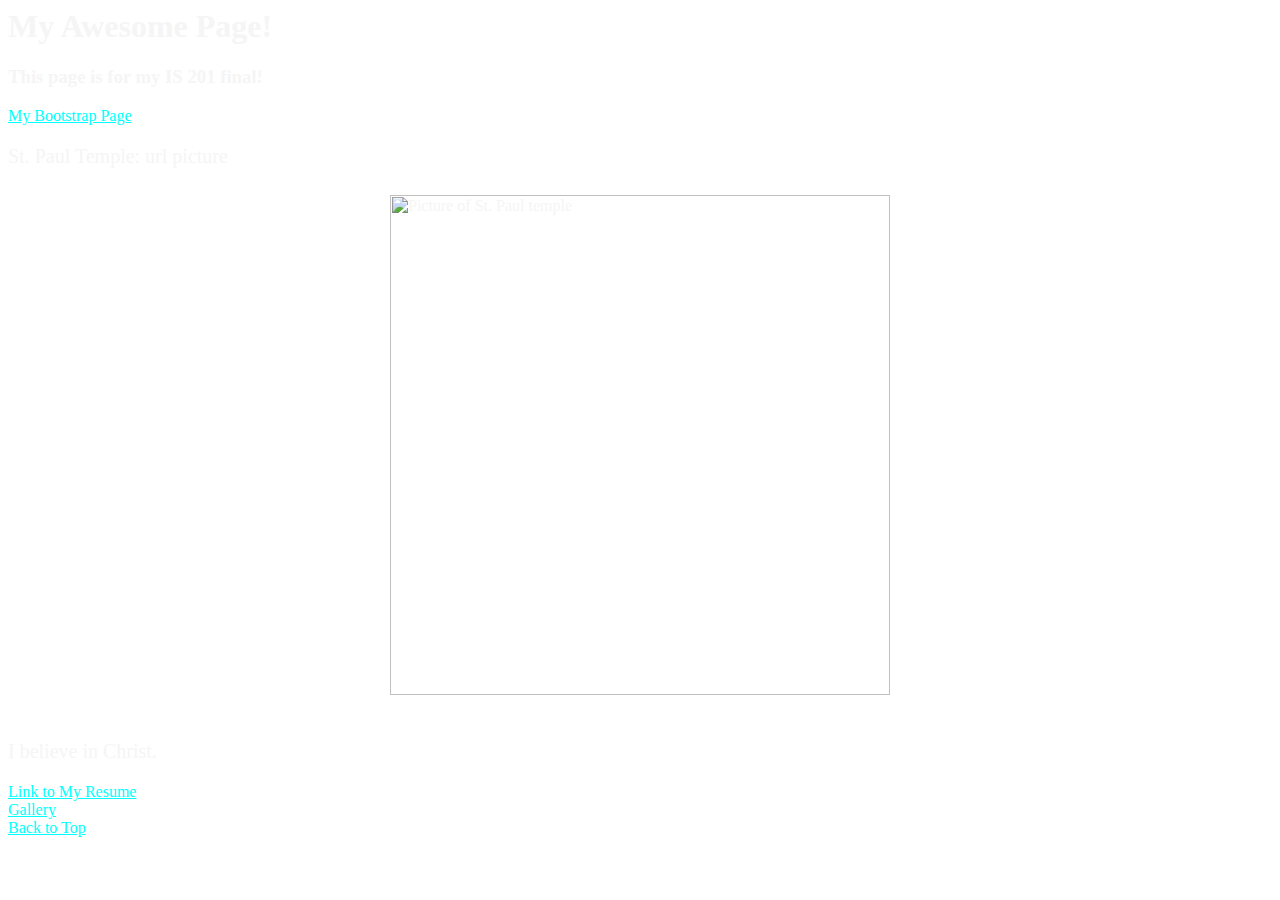
==== index.html @ 178433cd "Add files via upload" ====
<html>
    <head>
        <title>My Awesome Page!</title>
        <link rel="stylesheet" href="css/styles.css">
    </head>
    <body>
        <!--this is a comment-->
        <h1 id="top">My Awesome Page!</h1>
        <h3>This page is for my IS 201 final!</h3>
        <a href="https://anniejay19.github.io/is201/index.html" target="_blank">My Bootstrap Page</a>
        <p>St. Paul Temple: url picture</p>
        <img src="https://churchofjesuschristtemples.org/assets/img/temples/st.-paul-minnesota-temple/st.-paul-minnesota-temple-14544-main.jpg" width="500px" alt="Picture of St. Paul temple">
        <!--This is the way-->
        <br>
        <div class='tableauPlaceholder' id='viz1681324565724' style='position: relative'><noscript><a href='#'><img
            alt='Family Trees '
            src='https:&#47;&#47;public.tableau.com&#47;static&#47;images&#47;Fa&#47;FamilyTreesofAncientMythology&#47;FamilyTrees&#47;1_rss.png'
            style='border: none' /></a></noscript><object class='tableauViz' style='display:none;'>
    <param name='host_url' value='https%3A%2F%2Fpublic.tableau.com%2F' />
    <param name='embed_code_version' value='3' />
    <param name='site_root' value='' />
    <param name='name' value='FamilyTreesofAncientMythology&#47;FamilyTrees' />
    <param name='tabs' value='no' />
    <param name='toolbar' value='yes' />
    <param name='static_image'
        value='https:&#47;&#47;public.tableau.com&#47;static&#47;images&#47;Fa&#47;FamilyTreesofAncientMythology&#47;FamilyTrees&#47;1.png' />
    <param name='animate_transition' value='yes' />
    <param name='display_static_image' value='yes' />
    <param name='display_spinner' value='yes' />
    <param name='display_overlay' value='yes' />
    <param name='display_count' value='yes' />
    <param name='language' value='en-US' />
</object></div>
<script
type='text/javascript'>                    var divElement = document.getElementById('viz1681324565724'); var vizElement = divElement.getElementsByTagName('object')[0]; vizElement.style.width = '1200px'; vizElement.style.height = '3177px'; var scriptElement = document.createElement('script'); scriptElement.src = 'https://public.tableau.com/javascripts/api/viz_v1.js'; vizElement.parentNode.insertBefore(scriptElement, vizElement);                </script>
        <p>I believe in Christ.</p>
        <a href="html/resume.html">Link to My Resume</a>
        <br>
        <a href="html/gallery.html">Gallery</a>
        <br>
        <a href="#top">Back to Top</a>
    </body>
</html>
---- css/styles.css ----
body{
    font-family:'Open Sans', sans-serif
    background-color: black; /*page background color, is overridden by background image*/
    background-image:url("https://cdn.wallpapersafari.com/93/96/ECZPi8.jpg");
    background-repeat: no-repeat;
    background-size: cover;
    background-attachment: fixed;
    color:whitesmoke /*font color*/
}
p{
    font-size: 20px;
}
li{
    font-size:20px;
}
ul li{
    font-size:18px;
}
img{
    display: block; 
    /*content*/
    padding: 5px; /*immediately around the image*/
    border: 2px solid white;
    margin: auto; /*makes buffer on either side equivalent, works because the images are blocked*/
}
a{
    color:aqua; 
}
a:visited{
    color:aquamarine; /*color once you've clicked the link*/
}
.common{
    border: 2px solid white;
    position: absolute; /*only position exactly as specified; default position is top left*/
}
.nav{
    top: 0;
    right: 0;
    z-index: 1; /*brings it forward*/
    background-color: black;
}
.footer{
    position: fixed;
    background-color: black;
    bottom: 0;
    right: 0;
    left: 0;
    display: block; /*has div take up entire block*/
    text-align: center;
}
.content{
    left: 0;
    right: 0;
    top: 20;
    text-align: center;
}
.gallery img{
    display: inline;
    width: 250px;
    
}
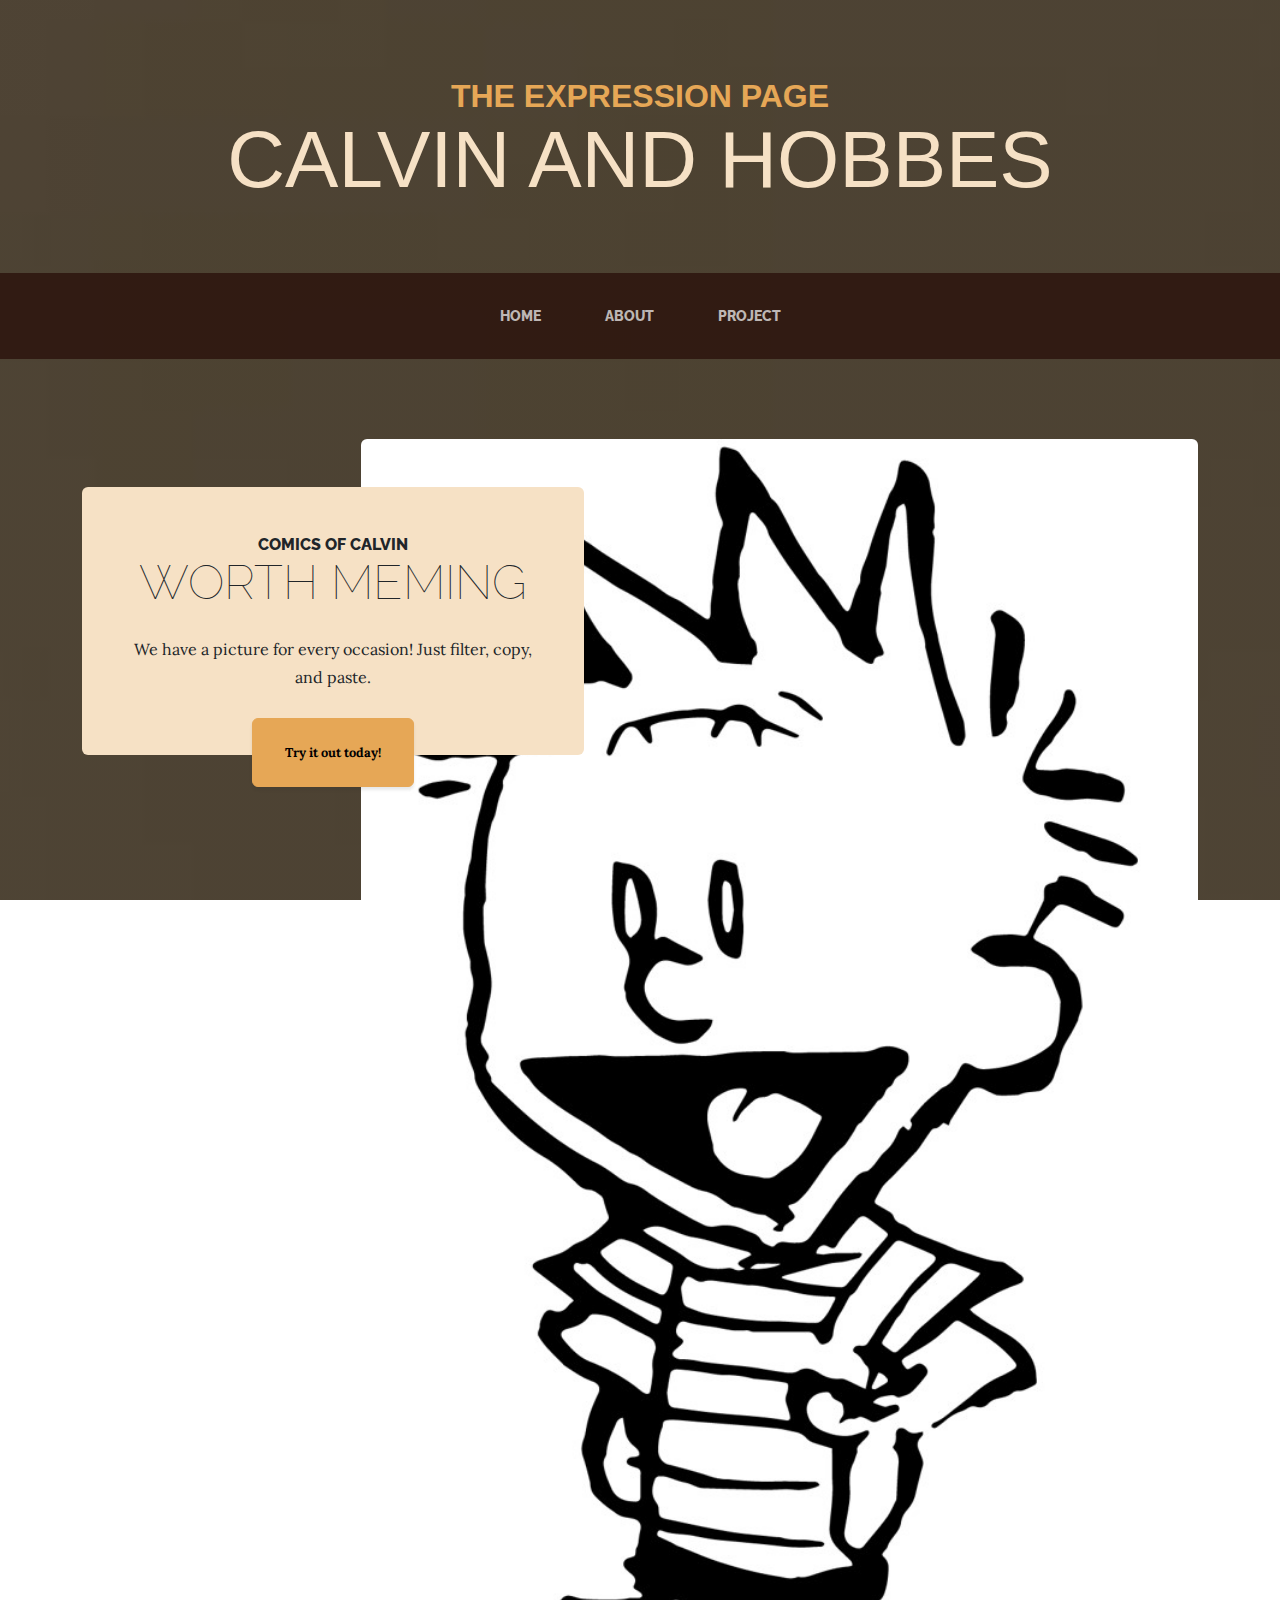
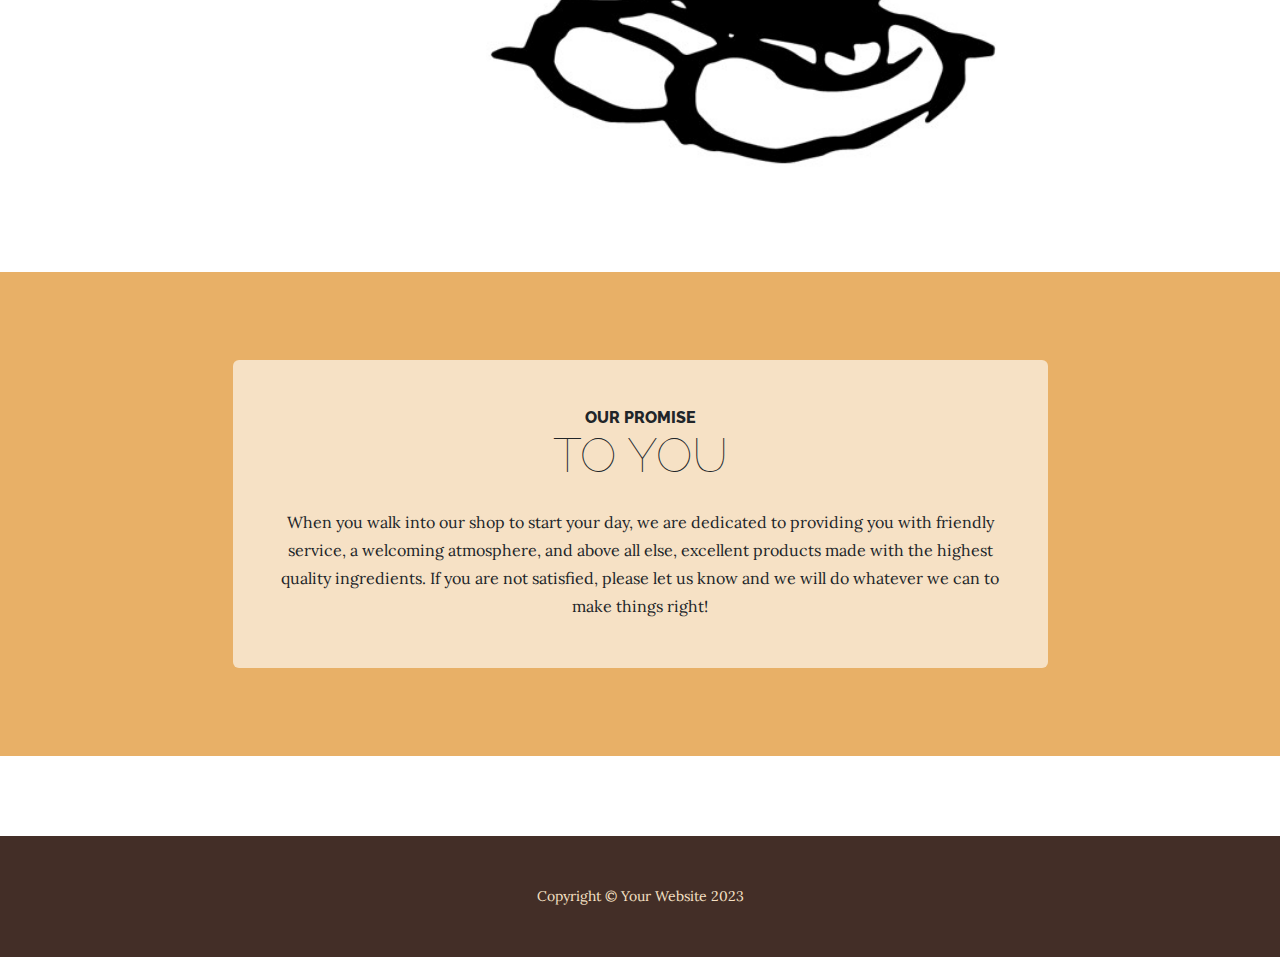
==== commit 1d9f3da7: "Add files via upload" ====
--- a/index.html
+++ b/index.html
@@ -1,43 +1,76 @@
-<html>
-    <head>
-        <title>My Awesome Page!</title>
-        <link rel="stylesheet" href="css/styles.css">
-    </head>
-    <body>
-        <!--this is a comment-->
-        <h1 id="top">My Awesome Page!</h1>
-        <h3>This page is for my IS 201 final!</h3>
-        <a href="https://anniejay19.github.io/is201/index.html" target="_blank">My Bootstrap Page</a>
-        <p>St. Paul Temple: url picture</p>
-        <img src="https://churchofjesuschristtemples.org/assets/img/temples/st.-paul-minnesota-temple/st.-paul-minnesota-temple-14544-main.jpg" width="500px" alt="Picture of St. Paul temple">
-        <!--This is the way-->
-        <br>
-        <div class='tableauPlaceholder' id='viz1681324565724' style='position: relative'><noscript><a href='#'><img
-            alt='Family Trees '
-            src='https:&#47;&#47;public.tableau.com&#47;static&#47;images&#47;Fa&#47;FamilyTreesofAncientMythology&#47;FamilyTrees&#47;1_rss.png'
-            style='border: none' /></a></noscript><object class='tableauViz' style='display:none;'>
-    <param name='host_url' value='https%3A%2F%2Fpublic.tableau.com%2F' />
-    <param name='embed_code_version' value='3' />
-    <param name='site_root' value='' />
-    <param name='name' value='FamilyTreesofAncientMythology&#47;FamilyTrees' />
-    <param name='tabs' value='no' />
-    <param name='toolbar' value='yes' />
-    <param name='static_image'
-        value='https:&#47;&#47;public.tableau.com&#47;static&#47;images&#47;Fa&#47;FamilyTreesofAncientMythology&#47;FamilyTrees&#47;1.png' />
-    <param name='animate_transition' value='yes' />
-    <param name='display_static_image' value='yes' />
-    <param name='display_spinner' value='yes' />
-    <param name='display_overlay' value='yes' />
-    <param name='display_count' value='yes' />
-    <param name='language' value='en-US' />
-</object></div>
-<script
-type='text/javascript'>                    var divElement = document.getElementById('viz1681324565724'); var vizElement = divElement.getElementsByTagName('object')[0]; vizElement.style.width = '1200px'; vizElement.style.height = '3177px'; var scriptElement = document.createElement('script'); scriptElement.src = 'https://public.tableau.com/javascripts/api/viz_v1.js'; vizElement.parentNode.insertBefore(scriptElement, vizElement);                </script>
-        <p>I believe in Christ.</p>
-        <a href="html/resume.html">Link to My Resume</a>
-        <br>
-        <a href="html/gallery.html">Gallery</a>
-        <br>
-        <a href="#top">Back to Top</a>
-    </body>
-</html>+<!DOCTYPE html>
+<html lang="en">
+    <head>
+        <meta charset="utf-8" />
+        <meta name="viewport" content="width=device-width, initial-scale=1, shrink-to-fit=no" />
+        <meta name="description" content="" />
+        <meta name="author" content="" />
+        <title>Business Casual - Start Bootstrap Theme</title>
+        <link rel="icon" type="image/x-icon" href="assets/favicon.ico" />
+        <!-- Google fonts-->
+        <link href="https://fonts.googleapis.com/css?family=Raleway:100,100i,200,200i,300,300i,400,400i,500,500i,600,600i,700,700i,800,800i,900,900i" rel="stylesheet" />
+        <link href="https://fonts.googleapis.com/css?family=Lora:400,400i,700,700i" rel="stylesheet" />
+        <!-- Core theme CSS (includes Bootstrap)-->
+        <link href="css/styles.css" rel="stylesheet" />
+        <link rel="stylesheet" href="css/mystyles.css">
+    </head>
+    <body>
+        <header>
+            <h1 class="site-heading text-center text-faded d-none d-lg-block">
+                <span class="site-heading-upper text-primary mb-3">The Expression Page</span>
+                <span class="site-heading-lower">Calvin and Hobbes</span>
+            </h1>
+        </header>
+        <!-- Navigation-->
+        <nav class="navbar navbar-expand-lg navbar-dark py-lg-4" id="mainNav">
+            <div class="container">
+                <a class="navbar-brand text-uppercase fw-bold d-lg-none" href="index.html">Start Bootstrap</a>
+                <button class="navbar-toggler" type="button" data-bs-toggle="collapse" data-bs-target="#navbarSupportedContent" aria-controls="navbarSupportedContent" aria-expanded="false" aria-label="Toggle navigation"><span class="navbar-toggler-icon"></span></button>
+                <div class="collapse navbar-collapse" id="navbarSupportedContent">
+                    <ul class="navbar-nav mx-auto">
+                        <li class="nav-item px-lg-4"><a class="nav-link text-uppercase" href="index.html">Home</a></li>
+                        <li class="nav-item px-lg-4"><a class="nav-link text-uppercase" href="about.html">About</a></li>
+                        <li class="nav-item px-lg-4"><a class="nav-link text-uppercase" href="project.html">Project</a></li>
+                    </ul>
+                </div>
+            </div>
+        </nav>
+        <section class="page-section clearfix">
+            <div class="container">
+                <div class="intro">
+                    <img class="intro-img img-fluid mb-3 mb-lg-0 rounded" src="assets/img/intro.jpg" alt="..." />
+                    <div class="intro-text left-0 text-center bg-faded p-5 rounded">
+                        <h2 class="section-heading mb-4">
+                            <span class="section-heading-upper">Comics of Calvin</span>
+                            <span class="section-heading-lower">Worth Meming</span>
+                        </h2>
+                        <p class="mb-3">We have a picture for every occasion! Just filter, copy, and paste. </p>
+                        <div class="intro-button mx-auto"><a class="btn btn-primary btn-xl" href="#!">Try it out today!</a></div>
+                    </div>
+                </div>
+            </div>
+        </section>
+        <section class="page-section cta">
+            <div class="container">
+                <div class="row">
+                    <div class="col-xl-9 mx-auto">
+                        <div class="cta-inner bg-faded text-center rounded">
+                            <h2 class="section-heading mb-4">
+                                <span class="section-heading-upper">Our Promise</span>
+                                <span class="section-heading-lower">To You</span>
+                            </h2>
+                            <p class="mb-0">When you walk into our shop to start your day, we are dedicated to providing you with friendly service, a welcoming atmosphere, and above all else, excellent products made with the highest quality ingredients. If you are not satisfied, please let us know and we will do whatever we can to make things right!</p>
+                        </div>
+                    </div>
+                </div>
+            </div>
+        </section>
+        <footer class="footer text-faded text-center py-5">
+            <div class="container"><p class="m-0 small">Copyright &copy; Your Website 2023</p></div>
+        </footer>
+        <!-- Bootstrap core JS-->
+        <script src="https://cdn.jsdelivr.net/npm/bootstrap@5.2.3/dist/js/bootstrap.bundle.min.js"></script>
+        <!-- Core theme JS-->
+        <script src="js/scripts.js"></script>
+    </body>
+</html>
--- a/css/styles.css
+++ b/css/styles.css
@@ -1,61 +1,11029 @@
-body{
-    font-family:'Open Sans', sans-serif
-    background-color: black; /*page background color, is overridden by background image*/
-    background-image:url("https://cdn.wallpapersafari.com/93/96/ECZPi8.jpg");
-    background-repeat: no-repeat;
-    background-size: cover;
-    background-attachment: fixed;
-    color:whitesmoke /*font color*/
-}
-p{
-    font-size: 20px;
-}
-li{
-    font-size:20px;
-}
-ul li{
-    font-size:18px;
-}
-img{
-    display: block; 
-    /*content*/
-    padding: 5px; /*immediately around the image*/
-    border: 2px solid white;
-    margin: auto; /*makes buffer on either side equivalent, works because the images are blocked*/
-}
-a{
-    color:aqua; 
-}
-a:visited{
-    color:aquamarine; /*color once you've clicked the link*/
-}
-.common{
-    border: 2px solid white;
-    position: absolute; /*only position exactly as specified; default position is top left*/
-}
-.nav{
-    top: 0;
-    right: 0;
-    z-index: 1; /*brings it forward*/
-    background-color: black;
-}
-.footer{
-    position: fixed;
-    background-color: black;
-    bottom: 0;
-    right: 0;
-    left: 0;
-    display: block; /*has div take up entire block*/
-    text-align: center;
-}
-.content{
-    left: 0;
-    right: 0;
-    top: 20;
-    text-align: center;
-}
-.gallery img{
-    display: inline;
-    width: 250px;
-    
+@charset "UTF-8";
+/*!
+* Start Bootstrap - Business Casual v7.0.9 (https://startbootstrap.com/theme/business-casual)
+* Copyright 2013-2023 Start Bootstrap
+* Licensed under MIT (https://github.com/StartBootstrap/startbootstrap-business-casual/blob/master/LICENSE)
+*/
+/*!
+ * Bootstrap  v5.2.3 (https://getbootstrap.com/)
+ * Copyright 2011-2022 The Bootstrap Authors
+ * Copyright 2011-2022 Twitter, Inc.
+ * Licensed under MIT (https://github.com/twbs/bootstrap/blob/main/LICENSE)
+ */
+:root {
+  --bs-blue: #0d6efd;
+  --bs-indigo: #6610f2;
+  --bs-purple: #6f42c1;
+  --bs-pink: #d63384;
+  --bs-red: #dc3545;
+  --bs-orange: #fd7e14;
+  --bs-yellow: #ffc107;
+  --bs-green: #198754;
+  --bs-teal: #20c997;
+  --bs-cyan: #0dcaf0;
+  --bs-black: #000;
+  --bs-white: #fff;
+  --bs-gray: #6c757d;
+  --bs-gray-dark: #343a40;
+  --bs-gray-100: #f8f9fa;
+  --bs-gray-200: #e9ecef;
+  --bs-gray-300: #dee2e6;
+  --bs-gray-400: #ced4da;
+  --bs-gray-500: #adb5bd;
+  --bs-gray-600: #6c757d;
+  --bs-gray-700: #495057;
+  --bs-gray-800: #343a40;
+  --bs-gray-900: #212529;
+  --bs-primary: #e6a756;
+  --bs-secondary: #2F170F;
+  --bs-success: #198754;
+  --bs-info: #0dcaf0;
+  --bs-warning: #ffc107;
+  --bs-danger: #dc3545;
+  --bs-light: #f8f9fa;
+  --bs-dark: #212529;
+  --bs-primary-rgb: 230, 167, 86;
+  --bs-secondary-rgb: 47, 23, 15;
+  --bs-success-rgb: 25, 135, 84;
+  --bs-info-rgb: 13, 202, 240;
+  --bs-warning-rgb: 255, 193, 7;
+  --bs-danger-rgb: 220, 53, 69;
+  --bs-light-rgb: 248, 249, 250;
+  --bs-dark-rgb: 33, 37, 41;
+  --bs-white-rgb: 255, 255, 255;
+  --bs-black-rgb: 0, 0, 0;
+  --bs-body-color-rgb: 33, 37, 41;
+  --bs-body-bg-rgb: 255, 255, 255;
+  --bs-font-sans-serif: system-ui, -apple-system, "Segoe UI", Roboto, "Helvetica Neue", "Noto Sans", "Liberation Sans", Arial, sans-serif, "Apple Color Emoji", "Segoe UI Emoji", "Segoe UI Symbol", "Noto Color Emoji";
+  --bs-font-monospace: SFMono-Regular, Menlo, Monaco, Consolas, "Liberation Mono", "Courier New", monospace;
+  --bs-gradient: linear-gradient(180deg, rgba(255, 255, 255, 0.15), rgba(255, 255, 255, 0));
+  --bs-body-font-family: Lora, -apple-system, BlinkMacSystemFont, Segoe UI, Roboto, Helvetica Neue, Arial, sans-serif, Apple Color Emoji, Segoe UI Emoji, Segoe UI Symbol, Noto Color Emoji;
+  --bs-body-font-size: 1rem;
+  --bs-body-font-weight: 400;
+  --bs-body-line-height: 1.5;
+  --bs-body-color: #212529;
+  --bs-body-bg: #fff;
+  --bs-border-width: 1px;
+  --bs-border-style: solid;
+  --bs-border-color: #dee2e6;
+  --bs-border-color-translucent: rgba(0, 0, 0, 0.175);
+  --bs-border-radius: 0.375rem;
+  --bs-border-radius-sm: 0.25rem;
+  --bs-border-radius-lg: 0.5rem;
+  --bs-border-radius-xl: 1rem;
+  --bs-border-radius-2xl: 2rem;
+  --bs-border-radius-pill: 50rem;
+  --bs-link-color: #e6a756;
+  --bs-link-hover-color: #b88645;
+  --bs-code-color: #d63384;
+  --bs-highlight-bg: #fff3cd;
+}
+
+*,
+*::before,
+*::after {
+  box-sizing: border-box;
+}
+
+@media (prefers-reduced-motion: no-preference) {
+  :root {
+    scroll-behavior: smooth;
+  }
+}
+
+body {
+  margin: 0;
+  font-family: var(--bs-body-font-family);
+  font-size: var(--bs-body-font-size);
+  font-weight: var(--bs-body-font-weight);
+  line-height: var(--bs-body-line-height);
+  color: var(--bs-body-color);
+  text-align: var(--bs-body-text-align);
+  background-color: var(--bs-body-bg);
+  -webkit-text-size-adjust: 100%;
+  -webkit-tap-highlight-color: rgba(0, 0, 0, 0);
+}
+
+hr {
+  margin: 1rem 0;
+  color: inherit;
+  border: 0;
+  border-top: 1px solid;
+  opacity: 0.25;
+}
+
+h6, .h6, h5, .h5, h4, .h4, h3, .h3, h2, .h2, h1, .h1 {
+  margin-top: 0;
+  margin-bottom: 0.5rem;
+  font-family: "Raleway", -apple-system, BlinkMacSystemFont, "Segoe UI", Roboto, "Helvetica Neue", Arial, sans-serif, "Apple Color Emoji", "Segoe UI Emoji", "Segoe UI Symbol", "Noto Color Emoji";
+  font-weight: 500;
+  line-height: 1.2;
+}
+
+h1, .h1 {
+  font-size: calc(1.375rem + 1.5vw);
+}
+@media (min-width: 1200px) {
+  h1, .h1 {
+    font-size: 2.5rem;
+  }
+}
+
+h2, .h2 {
+  font-size: calc(1.325rem + 0.9vw);
+}
+@media (min-width: 1200px) {
+  h2, .h2 {
+    font-size: 2rem;
+  }
+}
+
+h3, .h3 {
+  font-size: calc(1.3rem + 0.6vw);
+}
+@media (min-width: 1200px) {
+  h3, .h3 {
+    font-size: 1.75rem;
+  }
+}
+
+h4, .h4 {
+  font-size: calc(1.275rem + 0.3vw);
+}
+@media (min-width: 1200px) {
+  h4, .h4 {
+    font-size: 1.5rem;
+  }
+}
+
+h5, .h5 {
+  font-size: 1.25rem;
+}
+
+h6, .h6 {
+  font-size: 1rem;
+}
+
+p {
+  margin-top: 0;
+  margin-bottom: 1rem;
+}
+
+abbr[title] {
+  -webkit-text-decoration: underline dotted;
+          text-decoration: underline dotted;
+  cursor: help;
+  -webkit-text-decoration-skip-ink: none;
+          text-decoration-skip-ink: none;
+}
+
+address {
+  margin-bottom: 1rem;
+  font-style: normal;
+  line-height: inherit;
+}
+
+ol,
+ul {
+  padding-left: 2rem;
+}
+
+ol,
+ul,
+dl {
+  margin-top: 0;
+  margin-bottom: 1rem;
+}
+
+ol ol,
+ul ul,
+ol ul,
+ul ol {
+  margin-bottom: 0;
+}
+
+dt {
+  font-weight: 700;
+}
+
+dd {
+  margin-bottom: 0.5rem;
+  margin-left: 0;
+}
+
+blockquote {
+  margin: 0 0 1rem;
+}
+
+b,
+strong {
+  font-weight: bolder;
+}
+
+small, .small {
+  font-size: 0.875em;
+}
+
+mark, .mark {
+  padding: 0.1875em;
+  background-color: var(--bs-highlight-bg);
+}
+
+sub,
+sup {
+  position: relative;
+  font-size: 0.75em;
+  line-height: 0;
+  vertical-align: baseline;
+}
+
+sub {
+  bottom: -0.25em;
+}
+
+sup {
+  top: -0.5em;
+}
+
+a {
+  color: var(--bs-link-color);
+  text-decoration: underline;
+}
+a:hover {
+  color: var(--bs-link-hover-color);
+}
+
+a:not([href]):not([class]), a:not([href]):not([class]):hover {
+  color: inherit;
+  text-decoration: none;
+}
+
+pre,
+code,
+kbd,
+samp {
+  font-family: var(--bs-font-monospace);
+  font-size: 1em;
+}
+
+pre {
+  display: block;
+  margin-top: 0;
+  margin-bottom: 1rem;
+  overflow: auto;
+  font-size: 0.875em;
+}
+pre code {
+  font-size: inherit;
+  color: inherit;
+  word-break: normal;
+}
+
+code {
+  font-size: 0.875em;
+  color: var(--bs-code-color);
+  word-wrap: break-word;
+}
+a > code {
+  color: inherit;
+}
+
+kbd {
+  padding: 0.1875rem 0.375rem;
+  font-size: 0.875em;
+  color: var(--bs-body-bg);
+  background-color: var(--bs-body-color);
+  border-radius: 0.25rem;
+}
+kbd kbd {
+  padding: 0;
+  font-size: 1em;
+}
+
+figure {
+  margin: 0 0 1rem;
+}
+
+img,
+svg {
+  vertical-align: middle;
+}
+
+table {
+  caption-side: bottom;
+  border-collapse: collapse;
+}
+
+caption {
+  padding-top: 0.5rem;
+  padding-bottom: 0.5rem;
+  color: #6c757d;
+  text-align: left;
+}
+
+th {
+  text-align: inherit;
+  text-align: -webkit-match-parent;
+}
+
+thead,
+tbody,
+tfoot,
+tr,
+td,
+th {
+  border-color: inherit;
+  border-style: solid;
+  border-width: 0;
+}
+
+label {
+  display: inline-block;
+}
+
+button {
+  border-radius: 0;
+}
+
+button:focus:not(:focus-visible) {
+  outline: 0;
+}
+
+input,
+button,
+select,
+optgroup,
+textarea {
+  margin: 0;
+  font-family: inherit;
+  font-size: inherit;
+  line-height: inherit;
+}
+
+button,
+select {
+  text-transform: none;
+}
+
+[role=button] {
+  cursor: pointer;
+}
+
+select {
+  word-wrap: normal;
+}
+select:disabled {
+  opacity: 1;
+}
+
+[list]:not([type=date]):not([type=datetime-local]):not([type=month]):not([type=week]):not([type=time])::-webkit-calendar-picker-indicator {
+  display: none !important;
+}
+
+button,
+[type=button],
+[type=reset],
+[type=submit] {
+  -webkit-appearance: button;
+}
+button:not(:disabled),
+[type=button]:not(:disabled),
+[type=reset]:not(:disabled),
+[type=submit]:not(:disabled) {
+  cursor: pointer;
+}
+
+::-moz-focus-inner {
+  padding: 0;
+  border-style: none;
+}
+
+textarea {
+  resize: vertical;
+}
+
+fieldset {
+  min-width: 0;
+  padding: 0;
+  margin: 0;
+  border: 0;
+}
+
+legend {
+  float: left;
+  width: 100%;
+  padding: 0;
+  margin-bottom: 0.5rem;
+  font-size: calc(1.275rem + 0.3vw);
+  line-height: inherit;
+}
+@media (min-width: 1200px) {
+  legend {
+    font-size: 1.5rem;
+  }
+}
+legend + * {
+  clear: left;
+}
+
+::-webkit-datetime-edit-fields-wrapper,
+::-webkit-datetime-edit-text,
+::-webkit-datetime-edit-minute,
+::-webkit-datetime-edit-hour-field,
+::-webkit-datetime-edit-day-field,
+::-webkit-datetime-edit-month-field,
+::-webkit-datetime-edit-year-field {
+  padding: 0;
+}
+
+::-webkit-inner-spin-button {
+  height: auto;
+}
+
+[type=search] {
+  outline-offset: -2px;
+  -webkit-appearance: textfield;
+}
+
+/* rtl:raw:
+[type="tel"],
+[type="url"],
+[type="email"],
+[type="number"] {
+  direction: ltr;
+}
+*/
+::-webkit-search-decoration {
+  -webkit-appearance: none;
+}
+
+::-webkit-color-swatch-wrapper {
+  padding: 0;
+}
+
+::file-selector-button {
+  font: inherit;
+  -webkit-appearance: button;
+}
+
+output {
+  display: inline-block;
+}
+
+iframe {
+  border: 0;
+}
+
+summary {
+  display: list-item;
+  cursor: pointer;
+}
+
+progress {
+  vertical-align: baseline;
+}
+
+[hidden] {
+  display: none !important;
+}
+
+.lead {
+  font-size: 1.25rem;
+  font-weight: 300;
+}
+
+.display-1 {
+  font-size: calc(1.625rem + 4.5vw);
+  font-weight: 300;
+  line-height: 1.2;
+}
+@media (min-width: 1200px) {
+  .display-1 {
+    font-size: 5rem;
+  }
+}
+
+.display-2 {
+  font-size: calc(1.575rem + 3.9vw);
+  font-weight: 300;
+  line-height: 1.2;
+}
+@media (min-width: 1200px) {
+  .display-2 {
+    font-size: 4.5rem;
+  }
+}
+
+.display-3 {
+  font-size: calc(1.525rem + 3.3vw);
+  font-weight: 300;
+  line-height: 1.2;
+}
+@media (min-width: 1200px) {
+  .display-3 {
+    font-size: 4rem;
+  }
+}
+
+.display-4 {
+  font-size: calc(1.475rem + 2.7vw);
+  font-weight: 300;
+  line-height: 1.2;
+}
+@media (min-width: 1200px) {
+  .display-4 {
+    font-size: 3.5rem;
+  }
+}
+
+.display-5 {
+  font-size: calc(1.425rem + 2.1vw);
+  font-weight: 300;
+  line-height: 1.2;
+}
+@media (min-width: 1200px) {
+  .display-5 {
+    font-size: 3rem;
+  }
+}
+
+.display-6 {
+  font-size: calc(1.375rem + 1.5vw);
+  font-weight: 300;
+  line-height: 1.2;
+}
+@media (min-width: 1200px) {
+  .display-6 {
+    font-size: 2.5rem;
+  }
+}
+
+.list-unstyled {
+  padding-left: 0;
+  list-style: none;
+}
+
+.list-inline {
+  padding-left: 0;
+  list-style: none;
+}
+
+.list-inline-item {
+  display: inline-block;
+}
+.list-inline-item:not(:last-child) {
+  margin-right: 0.5rem;
+}
+
+.initialism {
+  font-size: 0.875em;
+  text-transform: uppercase;
+}
+
+.blockquote {
+  margin-bottom: 1rem;
+  font-size: 1.25rem;
+}
+.blockquote > :last-child {
+  margin-bottom: 0;
+}
+
+.blockquote-footer {
+  margin-top: -1rem;
+  margin-bottom: 1rem;
+  font-size: 0.875em;
+  color: #6c757d;
+}
+.blockquote-footer::before {
+  content: "— ";
+}
+
+.img-fluid {
+  max-width: 100%;
+  height: auto;
+}
+
+.img-thumbnail {
+  padding: 0.25rem;
+  background-color: #fff;
+  border: 1px solid var(--bs-border-color);
+  border-radius: 0.375rem;
+  max-width: 100%;
+  height: auto;
+}
+
+.figure {
+  display: inline-block;
+}
+
+.figure-img {
+  margin-bottom: 0.5rem;
+  line-height: 1;
+}
+
+.figure-caption {
+  font-size: 0.875em;
+  color: #6c757d;
+}
+
+.container,
+.container-fluid,
+.container-xxl,
+.container-xl,
+.container-lg,
+.container-md,
+.container-sm {
+  --bs-gutter-x: 1.5rem;
+  --bs-gutter-y: 0;
+  width: 100%;
+  padding-right: calc(var(--bs-gutter-x) * 0.5);
+  padding-left: calc(var(--bs-gutter-x) * 0.5);
+  margin-right: auto;
+  margin-left: auto;
+}
+
+@media (min-width: 576px) {
+  .container-sm, .container {
+    max-width: 540px;
+  }
+}
+@media (min-width: 768px) {
+  .container-md, .container-sm, .container {
+    max-width: 720px;
+  }
+}
+@media (min-width: 992px) {
+  .container-lg, .container-md, .container-sm, .container {
+    max-width: 960px;
+  }
+}
+@media (min-width: 1200px) {
+  .container-xl, .container-lg, .container-md, .container-sm, .container {
+    max-width: 1140px;
+  }
+}
+@media (min-width: 1400px) {
+  .container-xxl, .container-xl, .container-lg, .container-md, .container-sm, .container {
+    max-width: 1320px;
+  }
+}
+.row {
+  --bs-gutter-x: 1.5rem;
+  --bs-gutter-y: 0;
+  display: flex;
+  flex-wrap: wrap;
+  margin-top: calc(-1 * var(--bs-gutter-y));
+  margin-right: calc(-0.5 * var(--bs-gutter-x));
+  margin-left: calc(-0.5 * var(--bs-gutter-x));
+}
+.row > * {
+  flex-shrink: 0;
+  width: 100%;
+  max-width: 100%;
+  padding-right: calc(var(--bs-gutter-x) * 0.5);
+  padding-left: calc(var(--bs-gutter-x) * 0.5);
+  margin-top: var(--bs-gutter-y);
+}
+
+.col {
+  flex: 1 0 0%;
+}
+
+.row-cols-auto > * {
+  flex: 0 0 auto;
+  width: auto;
+}
+
+.row-cols-1 > * {
+  flex: 0 0 auto;
+  width: 100%;
+}
+
+.row-cols-2 > * {
+  flex: 0 0 auto;
+  width: 50%;
+}
+
+.row-cols-3 > * {
+  flex: 0 0 auto;
+  width: 33.3333333333%;
+}
+
+.row-cols-4 > * {
+  flex: 0 0 auto;
+  width: 25%;
+}
+
+.row-cols-5 > * {
+  flex: 0 0 auto;
+  width: 20%;
+}
+
+.row-cols-6 > * {
+  flex: 0 0 auto;
+  width: 16.6666666667%;
+}
+
+.col-auto {
+  flex: 0 0 auto;
+  width: auto;
+}
+
+.col-1 {
+  flex: 0 0 auto;
+  width: 8.33333333%;
+}
+
+.col-2 {
+  flex: 0 0 auto;
+  width: 16.66666667%;
+}
+
+.col-3 {
+  flex: 0 0 auto;
+  width: 25%;
+}
+
+.col-4 {
+  flex: 0 0 auto;
+  width: 33.33333333%;
+}
+
+.col-5 {
+  flex: 0 0 auto;
+  width: 41.66666667%;
+}
+
+.col-6 {
+  flex: 0 0 auto;
+  width: 50%;
+}
+
+.col-7 {
+  flex: 0 0 auto;
+  width: 58.33333333%;
+}
+
+.col-8 {
+  flex: 0 0 auto;
+  width: 66.66666667%;
+}
+
+.col-9 {
+  flex: 0 0 auto;
+  width: 75%;
+}
+
+.col-10 {
+  flex: 0 0 auto;
+  width: 83.33333333%;
+}
+
+.col-11 {
+  flex: 0 0 auto;
+  width: 91.66666667%;
+}
+
+.col-12 {
+  flex: 0 0 auto;
+  width: 100%;
+}
+
+.offset-1 {
+  margin-left: 8.33333333%;
+}
+
+.offset-2 {
+  margin-left: 16.66666667%;
+}
+
+.offset-3 {
+  margin-left: 25%;
+}
+
+.offset-4 {
+  margin-left: 33.33333333%;
+}
+
+.offset-5 {
+  margin-left: 41.66666667%;
+}
+
+.offset-6 {
+  margin-left: 50%;
+}
+
+.offset-7 {
+  margin-left: 58.33333333%;
+}
+
+.offset-8 {
+  margin-left: 66.66666667%;
+}
+
+.offset-9 {
+  margin-left: 75%;
+}
+
+.offset-10 {
+  margin-left: 83.33333333%;
+}
+
+.offset-11 {
+  margin-left: 91.66666667%;
+}
+
+.g-0,
+.gx-0 {
+  --bs-gutter-x: 0;
+}
+
+.g-0,
+.gy-0 {
+  --bs-gutter-y: 0;
+}
+
+.g-1,
+.gx-1 {
+  --bs-gutter-x: 0.25rem;
+}
+
+.g-1,
+.gy-1 {
+  --bs-gutter-y: 0.25rem;
+}
+
+.g-2,
+.gx-2 {
+  --bs-gutter-x: 0.5rem;
+}
+
+.g-2,
+.gy-2 {
+  --bs-gutter-y: 0.5rem;
+}
+
+.g-3,
+.gx-3 {
+  --bs-gutter-x: 1rem;
+}
+
+.g-3,
+.gy-3 {
+  --bs-gutter-y: 1rem;
+}
+
+.g-4,
+.gx-4 {
+  --bs-gutter-x: 1.5rem;
+}
+
+.g-4,
+.gy-4 {
+  --bs-gutter-y: 1.5rem;
+}
+
+.g-5,
+.gx-5 {
+  --bs-gutter-x: 3rem;
+}
+
+.g-5,
+.gy-5 {
+  --bs-gutter-y: 3rem;
+}
+
+@media (min-width: 576px) {
+  .col-sm {
+    flex: 1 0 0%;
+  }
+  .row-cols-sm-auto > * {
+    flex: 0 0 auto;
+    width: auto;
+  }
+  .row-cols-sm-1 > * {
+    flex: 0 0 auto;
+    width: 100%;
+  }
+  .row-cols-sm-2 > * {
+    flex: 0 0 auto;
+    width: 50%;
+  }
+  .row-cols-sm-3 > * {
+    flex: 0 0 auto;
+    width: 33.3333333333%;
+  }
+  .row-cols-sm-4 > * {
+    flex: 0 0 auto;
+    width: 25%;
+  }
+  .row-cols-sm-5 > * {
+    flex: 0 0 auto;
+    width: 20%;
+  }
+  .row-cols-sm-6 > * {
+    flex: 0 0 auto;
+    width: 16.6666666667%;
+  }
+  .col-sm-auto {
+    flex: 0 0 auto;
+    width: auto;
+  }
+  .col-sm-1 {
+    flex: 0 0 auto;
+    width: 8.33333333%;
+  }
+  .col-sm-2 {
+    flex: 0 0 auto;
+    width: 16.66666667%;
+  }
+  .col-sm-3 {
+    flex: 0 0 auto;
+    width: 25%;
+  }
+  .col-sm-4 {
+    flex: 0 0 auto;
+    width: 33.33333333%;
+  }
+  .col-sm-5 {
+    flex: 0 0 auto;
+    width: 41.66666667%;
+  }
+  .col-sm-6 {
+    flex: 0 0 auto;
+    width: 50%;
+  }
+  .col-sm-7 {
+    flex: 0 0 auto;
+    width: 58.33333333%;
+  }
+  .col-sm-8 {
+    flex: 0 0 auto;
+    width: 66.66666667%;
+  }
+  .col-sm-9 {
+    flex: 0 0 auto;
+    width: 75%;
+  }
+  .col-sm-10 {
+    flex: 0 0 auto;
+    width: 83.33333333%;
+  }
+  .col-sm-11 {
+    flex: 0 0 auto;
+    width: 91.66666667%;
+  }
+  .col-sm-12 {
+    flex: 0 0 auto;
+    width: 100%;
+  }
+  .offset-sm-0 {
+    margin-left: 0;
+  }
+  .offset-sm-1 {
+    margin-left: 8.33333333%;
+  }
+  .offset-sm-2 {
+    margin-left: 16.66666667%;
+  }
+  .offset-sm-3 {
+    margin-left: 25%;
+  }
+  .offset-sm-4 {
+    margin-left: 33.33333333%;
+  }
+  .offset-sm-5 {
+    margin-left: 41.66666667%;
+  }
+  .offset-sm-6 {
+    margin-left: 50%;
+  }
+  .offset-sm-7 {
+    margin-left: 58.33333333%;
+  }
+  .offset-sm-8 {
+    margin-left: 66.66666667%;
+  }
+  .offset-sm-9 {
+    margin-left: 75%;
+  }
+  .offset-sm-10 {
+    margin-left: 83.33333333%;
+  }
+  .offset-sm-11 {
+    margin-left: 91.66666667%;
+  }
+  .g-sm-0,
+  .gx-sm-0 {
+    --bs-gutter-x: 0;
+  }
+  .g-sm-0,
+  .gy-sm-0 {
+    --bs-gutter-y: 0;
+  }
+  .g-sm-1,
+  .gx-sm-1 {
+    --bs-gutter-x: 0.25rem;
+  }
+  .g-sm-1,
+  .gy-sm-1 {
+    --bs-gutter-y: 0.25rem;
+  }
+  .g-sm-2,
+  .gx-sm-2 {
+    --bs-gutter-x: 0.5rem;
+  }
+  .g-sm-2,
+  .gy-sm-2 {
+    --bs-gutter-y: 0.5rem;
+  }
+  .g-sm-3,
+  .gx-sm-3 {
+    --bs-gutter-x: 1rem;
+  }
+  .g-sm-3,
+  .gy-sm-3 {
+    --bs-gutter-y: 1rem;
+  }
+  .g-sm-4,
+  .gx-sm-4 {
+    --bs-gutter-x: 1.5rem;
+  }
+  .g-sm-4,
+  .gy-sm-4 {
+    --bs-gutter-y: 1.5rem;
+  }
+  .g-sm-5,
+  .gx-sm-5 {
+    --bs-gutter-x: 3rem;
+  }
+  .g-sm-5,
+  .gy-sm-5 {
+    --bs-gutter-y: 3rem;
+  }
+}
+@media (min-width: 768px) {
+  .col-md {
+    flex: 1 0 0%;
+  }
+  .row-cols-md-auto > * {
+    flex: 0 0 auto;
+    width: auto;
+  }
+  .row-cols-md-1 > * {
+    flex: 0 0 auto;
+    width: 100%;
+  }
+  .row-cols-md-2 > * {
+    flex: 0 0 auto;
+    width: 50%;
+  }
+  .row-cols-md-3 > * {
+    flex: 0 0 auto;
+    width: 33.3333333333%;
+  }
+  .row-cols-md-4 > * {
+    flex: 0 0 auto;
+    width: 25%;
+  }
+  .row-cols-md-5 > * {
+    flex: 0 0 auto;
+    width: 20%;
+  }
+  .row-cols-md-6 > * {
+    flex: 0 0 auto;
+    width: 16.6666666667%;
+  }
+  .col-md-auto {
+    flex: 0 0 auto;
+    width: auto;
+  }
+  .col-md-1 {
+    flex: 0 0 auto;
+    width: 8.33333333%;
+  }
+  .col-md-2 {
+    flex: 0 0 auto;
+    width: 16.66666667%;
+  }
+  .col-md-3 {
+    flex: 0 0 auto;
+    width: 25%;
+  }
+  .col-md-4 {
+    flex: 0 0 auto;
+    width: 33.33333333%;
+  }
+  .col-md-5 {
+    flex: 0 0 auto;
+    width: 41.66666667%;
+  }
+  .col-md-6 {
+    flex: 0 0 auto;
+    width: 50%;
+  }
+  .col-md-7 {
+    flex: 0 0 auto;
+    width: 58.33333333%;
+  }
+  .col-md-8 {
+    flex: 0 0 auto;
+    width: 66.66666667%;
+  }
+  .col-md-9 {
+    flex: 0 0 auto;
+    width: 75%;
+  }
+  .col-md-10 {
+    flex: 0 0 auto;
+    width: 83.33333333%;
+  }
+  .col-md-11 {
+    flex: 0 0 auto;
+    width: 91.66666667%;
+  }
+  .col-md-12 {
+    flex: 0 0 auto;
+    width: 100%;
+  }
+  .offset-md-0 {
+    margin-left: 0;
+  }
+  .offset-md-1 {
+    margin-left: 8.33333333%;
+  }
+  .offset-md-2 {
+    margin-left: 16.66666667%;
+  }
+  .offset-md-3 {
+    margin-left: 25%;
+  }
+  .offset-md-4 {
+    margin-left: 33.33333333%;
+  }
+  .offset-md-5 {
+    margin-left: 41.66666667%;
+  }
+  .offset-md-6 {
+    margin-left: 50%;
+  }
+  .offset-md-7 {
+    margin-left: 58.33333333%;
+  }
+  .offset-md-8 {
+    margin-left: 66.66666667%;
+  }
+  .offset-md-9 {
+    margin-left: 75%;
+  }
+  .offset-md-10 {
+    margin-left: 83.33333333%;
+  }
+  .offset-md-11 {
+    margin-left: 91.66666667%;
+  }
+  .g-md-0,
+  .gx-md-0 {
+    --bs-gutter-x: 0;
+  }
+  .g-md-0,
+  .gy-md-0 {
+    --bs-gutter-y: 0;
+  }
+  .g-md-1,
+  .gx-md-1 {
+    --bs-gutter-x: 0.25rem;
+  }
+  .g-md-1,
+  .gy-md-1 {
+    --bs-gutter-y: 0.25rem;
+  }
+  .g-md-2,
+  .gx-md-2 {
+    --bs-gutter-x: 0.5rem;
+  }
+  .g-md-2,
+  .gy-md-2 {
+    --bs-gutter-y: 0.5rem;
+  }
+  .g-md-3,
+  .gx-md-3 {
+    --bs-gutter-x: 1rem;
+  }
+  .g-md-3,
+  .gy-md-3 {
+    --bs-gutter-y: 1rem;
+  }
+  .g-md-4,
+  .gx-md-4 {
+    --bs-gutter-x: 1.5rem;
+  }
+  .g-md-4,
+  .gy-md-4 {
+    --bs-gutter-y: 1.5rem;
+  }
+  .g-md-5,
+  .gx-md-5 {
+    --bs-gutter-x: 3rem;
+  }
+  .g-md-5,
+  .gy-md-5 {
+    --bs-gutter-y: 3rem;
+  }
+}
+@media (min-width: 992px) {
+  .col-lg {
+    flex: 1 0 0%;
+  }
+  .row-cols-lg-auto > * {
+    flex: 0 0 auto;
+    width: auto;
+  }
+  .row-cols-lg-1 > * {
+    flex: 0 0 auto;
+    width: 100%;
+  }
+  .row-cols-lg-2 > * {
+    flex: 0 0 auto;
+    width: 50%;
+  }
+  .row-cols-lg-3 > * {
+    flex: 0 0 auto;
+    width: 33.3333333333%;
+  }
+  .row-cols-lg-4 > * {
+    flex: 0 0 auto;
+    width: 25%;
+  }
+  .row-cols-lg-5 > * {
+    flex: 0 0 auto;
+    width: 20%;
+  }
+  .row-cols-lg-6 > * {
+    flex: 0 0 auto;
+    width: 16.6666666667%;
+  }
+  .col-lg-auto {
+    flex: 0 0 auto;
+    width: auto;
+  }
+  .col-lg-1 {
+    flex: 0 0 auto;
+    width: 8.33333333%;
+  }
+  .col-lg-2 {
+    flex: 0 0 auto;
+    width: 16.66666667%;
+  }
+  .col-lg-3 {
+    flex: 0 0 auto;
+    width: 25%;
+  }
+  .col-lg-4 {
+    flex: 0 0 auto;
+    width: 33.33333333%;
+  }
+  .col-lg-5 {
+    flex: 0 0 auto;
+    width: 41.66666667%;
+  }
+  .col-lg-6 {
+    flex: 0 0 auto;
+    width: 50%;
+  }
+  .col-lg-7 {
+    flex: 0 0 auto;
+    width: 58.33333333%;
+  }
+  .col-lg-8 {
+    flex: 0 0 auto;
+    width: 66.66666667%;
+  }
+  .col-lg-9 {
+    flex: 0 0 auto;
+    width: 75%;
+  }
+  .col-lg-10 {
+    flex: 0 0 auto;
+    width: 83.33333333%;
+  }
+  .col-lg-11 {
+    flex: 0 0 auto;
+    width: 91.66666667%;
+  }
+  .col-lg-12 {
+    flex: 0 0 auto;
+    width: 100%;
+  }
+  .offset-lg-0 {
+    margin-left: 0;
+  }
+  .offset-lg-1 {
+    margin-left: 8.33333333%;
+  }
+  .offset-lg-2 {
+    margin-left: 16.66666667%;
+  }
+  .offset-lg-3 {
+    margin-left: 25%;
+  }
+  .offset-lg-4 {
+    margin-left: 33.33333333%;
+  }
+  .offset-lg-5 {
+    margin-left: 41.66666667%;
+  }
+  .offset-lg-6 {
+    margin-left: 50%;
+  }
+  .offset-lg-7 {
+    margin-left: 58.33333333%;
+  }
+  .offset-lg-8 {
+    margin-left: 66.66666667%;
+  }
+  .offset-lg-9 {
+    margin-left: 75%;
+  }
+  .offset-lg-10 {
+    margin-left: 83.33333333%;
+  }
+  .offset-lg-11 {
+    margin-left: 91.66666667%;
+  }
+  .g-lg-0,
+  .gx-lg-0 {
+    --bs-gutter-x: 0;
+  }
+  .g-lg-0,
+  .gy-lg-0 {
+    --bs-gutter-y: 0;
+  }
+  .g-lg-1,
+  .gx-lg-1 {
+    --bs-gutter-x: 0.25rem;
+  }
+  .g-lg-1,
+  .gy-lg-1 {
+    --bs-gutter-y: 0.25rem;
+  }
+  .g-lg-2,
+  .gx-lg-2 {
+    --bs-gutter-x: 0.5rem;
+  }
+  .g-lg-2,
+  .gy-lg-2 {
+    --bs-gutter-y: 0.5rem;
+  }
+  .g-lg-3,
+  .gx-lg-3 {
+    --bs-gutter-x: 1rem;
+  }
+  .g-lg-3,
+  .gy-lg-3 {
+    --bs-gutter-y: 1rem;
+  }
+  .g-lg-4,
+  .gx-lg-4 {
+    --bs-gutter-x: 1.5rem;
+  }
+  .g-lg-4,
+  .gy-lg-4 {
+    --bs-gutter-y: 1.5rem;
+  }
+  .g-lg-5,
+  .gx-lg-5 {
+    --bs-gutter-x: 3rem;
+  }
+  .g-lg-5,
+  .gy-lg-5 {
+    --bs-gutter-y: 3rem;
+  }
+}
+@media (min-width: 1200px) {
+  .col-xl {
+    flex: 1 0 0%;
+  }
+  .row-cols-xl-auto > * {
+    flex: 0 0 auto;
+    width: auto;
+  }
+  .row-cols-xl-1 > * {
+    flex: 0 0 auto;
+    width: 100%;
+  }
+  .row-cols-xl-2 > * {
+    flex: 0 0 auto;
+    width: 50%;
+  }
+  .row-cols-xl-3 > * {
+    flex: 0 0 auto;
+    width: 33.3333333333%;
+  }
+  .row-cols-xl-4 > * {
+    flex: 0 0 auto;
+    width: 25%;
+  }
+  .row-cols-xl-5 > * {
+    flex: 0 0 auto;
+    width: 20%;
+  }
+  .row-cols-xl-6 > * {
+    flex: 0 0 auto;
+    width: 16.6666666667%;
+  }
+  .col-xl-auto {
+    flex: 0 0 auto;
+    width: auto;
+  }
+  .col-xl-1 {
+    flex: 0 0 auto;
+    width: 8.33333333%;
+  }
+  .col-xl-2 {
+    flex: 0 0 auto;
+    width: 16.66666667%;
+  }
+  .col-xl-3 {
+    flex: 0 0 auto;
+    width: 25%;
+  }
+  .col-xl-4 {
+    flex: 0 0 auto;
+    width: 33.33333333%;
+  }
+  .col-xl-5 {
+    flex: 0 0 auto;
+    width: 41.66666667%;
+  }
+  .col-xl-6 {
+    flex: 0 0 auto;
+    width: 50%;
+  }
+  .col-xl-7 {
+    flex: 0 0 auto;
+    width: 58.33333333%;
+  }
+  .col-xl-8 {
+    flex: 0 0 auto;
+    width: 66.66666667%;
+  }
+  .col-xl-9 {
+    flex: 0 0 auto;
+    width: 75%;
+  }
+  .col-xl-10 {
+    flex: 0 0 auto;
+    width: 83.33333333%;
+  }
+  .col-xl-11 {
+    flex: 0 0 auto;
+    width: 91.66666667%;
+  }
+  .col-xl-12 {
+    flex: 0 0 auto;
+    width: 100%;
+  }
+  .offset-xl-0 {
+    margin-left: 0;
+  }
+  .offset-xl-1 {
+    margin-left: 8.33333333%;
+  }
+  .offset-xl-2 {
+    margin-left: 16.66666667%;
+  }
+  .offset-xl-3 {
+    margin-left: 25%;
+  }
+  .offset-xl-4 {
+    margin-left: 33.33333333%;
+  }
+  .offset-xl-5 {
+    margin-left: 41.66666667%;
+  }
+  .offset-xl-6 {
+    margin-left: 50%;
+  }
+  .offset-xl-7 {
+    margin-left: 58.33333333%;
+  }
+  .offset-xl-8 {
+    margin-left: 66.66666667%;
+  }
+  .offset-xl-9 {
+    margin-left: 75%;
+  }
+  .offset-xl-10 {
+    margin-left: 83.33333333%;
+  }
+  .offset-xl-11 {
+    margin-left: 91.66666667%;
+  }
+  .g-xl-0,
+  .gx-xl-0 {
+    --bs-gutter-x: 0;
+  }
+  .g-xl-0,
+  .gy-xl-0 {
+    --bs-gutter-y: 0;
+  }
+  .g-xl-1,
+  .gx-xl-1 {
+    --bs-gutter-x: 0.25rem;
+  }
+  .g-xl-1,
+  .gy-xl-1 {
+    --bs-gutter-y: 0.25rem;
+  }
+  .g-xl-2,
+  .gx-xl-2 {
+    --bs-gutter-x: 0.5rem;
+  }
+  .g-xl-2,
+  .gy-xl-2 {
+    --bs-gutter-y: 0.5rem;
+  }
+  .g-xl-3,
+  .gx-xl-3 {
+    --bs-gutter-x: 1rem;
+  }
+  .g-xl-3,
+  .gy-xl-3 {
+    --bs-gutter-y: 1rem;
+  }
+  .g-xl-4,
+  .gx-xl-4 {
+    --bs-gutter-x: 1.5rem;
+  }
+  .g-xl-4,
+  .gy-xl-4 {
+    --bs-gutter-y: 1.5rem;
+  }
+  .g-xl-5,
+  .gx-xl-5 {
+    --bs-gutter-x: 3rem;
+  }
+  .g-xl-5,
+  .gy-xl-5 {
+    --bs-gutter-y: 3rem;
+  }
+}
+@media (min-width: 1400px) {
+  .col-xxl {
+    flex: 1 0 0%;
+  }
+  .row-cols-xxl-auto > * {
+    flex: 0 0 auto;
+    width: auto;
+  }
+  .row-cols-xxl-1 > * {
+    flex: 0 0 auto;
+    width: 100%;
+  }
+  .row-cols-xxl-2 > * {
+    flex: 0 0 auto;
+    width: 50%;
+  }
+  .row-cols-xxl-3 > * {
+    flex: 0 0 auto;
+    width: 33.3333333333%;
+  }
+  .row-cols-xxl-4 > * {
+    flex: 0 0 auto;
+    width: 25%;
+  }
+  .row-cols-xxl-5 > * {
+    flex: 0 0 auto;
+    width: 20%;
+  }
+  .row-cols-xxl-6 > * {
+    flex: 0 0 auto;
+    width: 16.6666666667%;
+  }
+  .col-xxl-auto {
+    flex: 0 0 auto;
+    width: auto;
+  }
+  .col-xxl-1 {
+    flex: 0 0 auto;
+    width: 8.33333333%;
+  }
+  .col-xxl-2 {
+    flex: 0 0 auto;
+    width: 16.66666667%;
+  }
+  .col-xxl-3 {
+    flex: 0 0 auto;
+    width: 25%;
+  }
+  .col-xxl-4 {
+    flex: 0 0 auto;
+    width: 33.33333333%;
+  }
+  .col-xxl-5 {
+    flex: 0 0 auto;
+    width: 41.66666667%;
+  }
+  .col-xxl-6 {
+    flex: 0 0 auto;
+    width: 50%;
+  }
+  .col-xxl-7 {
+    flex: 0 0 auto;
+    width: 58.33333333%;
+  }
+  .col-xxl-8 {
+    flex: 0 0 auto;
+    width: 66.66666667%;
+  }
+  .col-xxl-9 {
+    flex: 0 0 auto;
+    width: 75%;
+  }
+  .col-xxl-10 {
+    flex: 0 0 auto;
+    width: 83.33333333%;
+  }
+  .col-xxl-11 {
+    flex: 0 0 auto;
+    width: 91.66666667%;
+  }
+  .col-xxl-12 {
+    flex: 0 0 auto;
+    width: 100%;
+  }
+  .offset-xxl-0 {
+    margin-left: 0;
+  }
+  .offset-xxl-1 {
+    margin-left: 8.33333333%;
+  }
+  .offset-xxl-2 {
+    margin-left: 16.66666667%;
+  }
+  .offset-xxl-3 {
+    margin-left: 25%;
+  }
+  .offset-xxl-4 {
+    margin-left: 33.33333333%;
+  }
+  .offset-xxl-5 {
+    margin-left: 41.66666667%;
+  }
+  .offset-xxl-6 {
+    margin-left: 50%;
+  }
+  .offset-xxl-7 {
+    margin-left: 58.33333333%;
+  }
+  .offset-xxl-8 {
+    margin-left: 66.66666667%;
+  }
+  .offset-xxl-9 {
+    margin-left: 75%;
+  }
+  .offset-xxl-10 {
+    margin-left: 83.33333333%;
+  }
+  .offset-xxl-11 {
+    margin-left: 91.66666667%;
+  }
+  .g-xxl-0,
+  .gx-xxl-0 {
+    --bs-gutter-x: 0;
+  }
+  .g-xxl-0,
+  .gy-xxl-0 {
+    --bs-gutter-y: 0;
+  }
+  .g-xxl-1,
+  .gx-xxl-1 {
+    --bs-gutter-x: 0.25rem;
+  }
+  .g-xxl-1,
+  .gy-xxl-1 {
+    --bs-gutter-y: 0.25rem;
+  }
+  .g-xxl-2,
+  .gx-xxl-2 {
+    --bs-gutter-x: 0.5rem;
+  }
+  .g-xxl-2,
+  .gy-xxl-2 {
+    --bs-gutter-y: 0.5rem;
+  }
+  .g-xxl-3,
+  .gx-xxl-3 {
+    --bs-gutter-x: 1rem;
+  }
+  .g-xxl-3,
+  .gy-xxl-3 {
+    --bs-gutter-y: 1rem;
+  }
+  .g-xxl-4,
+  .gx-xxl-4 {
+    --bs-gutter-x: 1.5rem;
+  }
+  .g-xxl-4,
+  .gy-xxl-4 {
+    --bs-gutter-y: 1.5rem;
+  }
+  .g-xxl-5,
+  .gx-xxl-5 {
+    --bs-gutter-x: 3rem;
+  }
+  .g-xxl-5,
+  .gy-xxl-5 {
+    --bs-gutter-y: 3rem;
+  }
+}
+.table {
+  --bs-table-color: var(--bs-body-color);
+  --bs-table-bg: transparent;
+  --bs-table-border-color: var(--bs-border-color);
+  --bs-table-accent-bg: transparent;
+  --bs-table-striped-color: var(--bs-body-color);
+  --bs-table-striped-bg: rgba(0, 0, 0, 0.05);
+  --bs-table-active-color: var(--bs-body-color);
+  --bs-table-active-bg: rgba(0, 0, 0, 0.1);
+  --bs-table-hover-color: var(--bs-body-color);
+  --bs-table-hover-bg: rgba(0, 0, 0, 0.075);
+  width: 100%;
+  margin-bottom: 1rem;
+  color: var(--bs-table-color);
+  vertical-align: top;
+  border-color: var(--bs-table-border-color);
+}
+.table > :not(caption) > * > * {
+  padding: 0.5rem 0.5rem;
+  background-color: var(--bs-table-bg);
+  border-bottom-width: 1px;
+  box-shadow: inset 0 0 0 9999px var(--bs-table-accent-bg);
+}
+.table > tbody {
+  vertical-align: inherit;
+}
+.table > thead {
+  vertical-align: bottom;
+}
+
+.table-group-divider {
+  border-top: 2px solid currentcolor;
+}
+
+.caption-top {
+  caption-side: top;
+}
+
+.table-sm > :not(caption) > * > * {
+  padding: 0.25rem 0.25rem;
+}
+
+.table-bordered > :not(caption) > * {
+  border-width: 1px 0;
+}
+.table-bordered > :not(caption) > * > * {
+  border-width: 0 1px;
+}
+
+.table-borderless > :not(caption) > * > * {
+  border-bottom-width: 0;
+}
+.table-borderless > :not(:first-child) {
+  border-top-width: 0;
+}
+
+.table-striped > tbody > tr:nth-of-type(odd) > * {
+  --bs-table-accent-bg: var(--bs-table-striped-bg);
+  color: var(--bs-table-striped-color);
+}
+
+.table-striped-columns > :not(caption) > tr > :nth-child(even) {
+  --bs-table-accent-bg: var(--bs-table-striped-bg);
+  color: var(--bs-table-striped-color);
+}
+
+.table-active {
+  --bs-table-accent-bg: var(--bs-table-active-bg);
+  color: var(--bs-table-active-color);
+}
+
+.table-hover > tbody > tr:hover > * {
+  --bs-table-accent-bg: var(--bs-table-hover-bg);
+  color: var(--bs-table-hover-color);
+}
+
+.table-primary {
+  --bs-table-color: #000;
+  --bs-table-bg: #faeddd;
+  --bs-table-border-color: #e1d5c7;
+  --bs-table-striped-bg: #eee1d2;
+  --bs-table-striped-color: #000;
+  --bs-table-active-bg: #e1d5c7;
+  --bs-table-active-color: #000;
+  --bs-table-hover-bg: #e7dbcc;
+  --bs-table-hover-color: #000;
+  color: var(--bs-table-color);
+  border-color: var(--bs-table-border-color);
+}
+
+.table-secondary {
+  --bs-table-color: #000;
+  --bs-table-bg: #d5d1cf;
+  --bs-table-border-color: #c0bcba;
+  --bs-table-striped-bg: #cac7c5;
+  --bs-table-striped-color: #000;
+  --bs-table-active-bg: #c0bcba;
+  --bs-table-active-color: #000;
+  --bs-table-hover-bg: #c5c1bf;
+  --bs-table-hover-color: #000;
+  color: var(--bs-table-color);
+  border-color: var(--bs-table-border-color);
+}
+
+.table-success {
+  --bs-table-color: #000;
+  --bs-table-bg: #d1e7dd;
+  --bs-table-border-color: #bcd0c7;
+  --bs-table-striped-bg: #c7dbd2;
+  --bs-table-striped-color: #000;
+  --bs-table-active-bg: #bcd0c7;
+  --bs-table-active-color: #000;
+  --bs-table-hover-bg: #c1d6cc;
+  --bs-table-hover-color: #000;
+  color: var(--bs-table-color);
+  border-color: var(--bs-table-border-color);
+}
+
+.table-info {
+  --bs-table-color: #000;
+  --bs-table-bg: #cff4fc;
+  --bs-table-border-color: #badce3;
+  --bs-table-striped-bg: #c5e8ef;
+  --bs-table-striped-color: #000;
+  --bs-table-active-bg: #badce3;
+  --bs-table-active-color: #000;
+  --bs-table-hover-bg: #bfe2e9;
+  --bs-table-hover-color: #000;
+  color: var(--bs-table-color);
+  border-color: var(--bs-table-border-color);
+}
+
+.table-warning {
+  --bs-table-color: #000;
+  --bs-table-bg: #fff3cd;
+  --bs-table-border-color: #e6dbb9;
+  --bs-table-striped-bg: #f2e7c3;
+  --bs-table-striped-color: #000;
+  --bs-table-active-bg: #e6dbb9;
+  --bs-table-active-color: #000;
+  --bs-table-hover-bg: #ece1be;
+  --bs-table-hover-color: #000;
+  color: var(--bs-table-color);
+  border-color: var(--bs-table-border-color);
+}
+
+.table-danger {
+  --bs-table-color: #000;
+  --bs-table-bg: #f8d7da;
+  --bs-table-border-color: #dfc2c4;
+  --bs-table-striped-bg: #eccccf;
+  --bs-table-striped-color: #000;
+  --bs-table-active-bg: #dfc2c4;
+  --bs-table-active-color: #000;
+  --bs-table-hover-bg: #e5c7ca;
+  --bs-table-hover-color: #000;
+  color: var(--bs-table-color);
+  border-color: var(--bs-table-border-color);
+}
+
+.table-light {
+  --bs-table-color: #000;
+  --bs-table-bg: #f8f9fa;
+  --bs-table-border-color: #dfe0e1;
+  --bs-table-striped-bg: #ecedee;
+  --bs-table-striped-color: #000;
+  --bs-table-active-bg: #dfe0e1;
+  --bs-table-active-color: #000;
+  --bs-table-hover-bg: #e5e6e7;
+  --bs-table-hover-color: #000;
+  color: var(--bs-table-color);
+  border-color: var(--bs-table-border-color);
+}
+
+.table-dark {
+  --bs-table-color: #fff;
+  --bs-table-bg: #212529;
+  --bs-table-border-color: #373b3e;
+  --bs-table-striped-bg: #2c3034;
+  --bs-table-striped-color: #fff;
+  --bs-table-active-bg: #373b3e;
+  --bs-table-active-color: #fff;
+  --bs-table-hover-bg: #323539;
+  --bs-table-hover-color: #fff;
+  color: var(--bs-table-color);
+  border-color: var(--bs-table-border-color);
+}
+
+.table-responsive {
+  overflow-x: auto;
+  -webkit-overflow-scrolling: touch;
+}
+
+@media (max-width: 575.98px) {
+  .table-responsive-sm {
+    overflow-x: auto;
+    -webkit-overflow-scrolling: touch;
+  }
+}
+@media (max-width: 767.98px) {
+  .table-responsive-md {
+    overflow-x: auto;
+    -webkit-overflow-scrolling: touch;
+  }
+}
+@media (max-width: 991.98px) {
+  .table-responsive-lg {
+    overflow-x: auto;
+    -webkit-overflow-scrolling: touch;
+  }
+}
+@media (max-width: 1199.98px) {
+  .table-responsive-xl {
+    overflow-x: auto;
+    -webkit-overflow-scrolling: touch;
+  }
+}
+@media (max-width: 1399.98px) {
+  .table-responsive-xxl {
+    overflow-x: auto;
+    -webkit-overflow-scrolling: touch;
+  }
+}
+.form-label {
+  margin-bottom: 0.5rem;
+}
+
+.col-form-label {
+  padding-top: calc(0.375rem + 1px);
+  padding-bottom: calc(0.375rem + 1px);
+  margin-bottom: 0;
+  font-size: inherit;
+  line-height: 1.5;
+}
+
+.col-form-label-lg {
+  padding-top: calc(0.5rem + 1px);
+  padding-bottom: calc(0.5rem + 1px);
+  font-size: 1.25rem;
+}
+
+.col-form-label-sm {
+  padding-top: calc(0.25rem + 1px);
+  padding-bottom: calc(0.25rem + 1px);
+  font-size: 0.875rem;
+}
+
+.form-text {
+  margin-top: 0.25rem;
+  font-size: 0.875em;
+  color: #6c757d;
+}
+
+.form-control {
+  display: block;
+  width: 100%;
+  padding: 0.375rem 0.75rem;
+  font-size: 1rem;
+  font-weight: 400;
+  line-height: 1.5;
+  color: #212529;
+  background-color: #fff;
+  background-clip: padding-box;
+  border: 1px solid #ced4da;
+  -webkit-appearance: none;
+     -moz-appearance: none;
+          appearance: none;
+  border-radius: 0.375rem;
+  transition: border-color 0.15s ease-in-out, box-shadow 0.15s ease-in-out;
+}
+@media (prefers-reduced-motion: reduce) {
+  .form-control {
+    transition: none;
+  }
+}
+.form-control[type=file] {
+  overflow: hidden;
+}
+.form-control[type=file]:not(:disabled):not([readonly]) {
+  cursor: pointer;
+}
+.form-control:focus {
+  color: #212529;
+  background-color: #fff;
+  border-color: #f3d3ab;
+  outline: 0;
+  box-shadow: 0 0 0 0.25rem rgba(230, 167, 86, 0.25);
+}
+.form-control::-webkit-date-and-time-value {
+  height: 1.5em;
+}
+.form-control::-moz-placeholder {
+  color: #6c757d;
+  opacity: 1;
+}
+.form-control::placeholder {
+  color: #6c757d;
+  opacity: 1;
+}
+.form-control:disabled {
+  background-color: #e9ecef;
+  opacity: 1;
+}
+.form-control::file-selector-button {
+  padding: 0.375rem 0.75rem;
+  margin: -0.375rem -0.75rem;
+  -webkit-margin-end: 0.75rem;
+          margin-inline-end: 0.75rem;
+  color: #212529;
+  background-color: #e9ecef;
+  pointer-events: none;
+  border-color: inherit;
+  border-style: solid;
+  border-width: 0;
+  border-inline-end-width: 1px;
+  border-radius: 0;
+  transition: color 0.15s ease-in-out, background-color 0.15s ease-in-out, border-color 0.15s ease-in-out, box-shadow 0.15s ease-in-out;
+}
+@media (prefers-reduced-motion: reduce) {
+  .form-control::file-selector-button {
+    transition: none;
+  }
+}
+.form-control:hover:not(:disabled):not([readonly])::file-selector-button {
+  background-color: #dde0e3;
+}
+
+.form-control-plaintext {
+  display: block;
+  width: 100%;
+  padding: 0.375rem 0;
+  margin-bottom: 0;
+  line-height: 1.5;
+  color: #212529;
+  background-color: transparent;
+  border: solid transparent;
+  border-width: 1px 0;
+}
+.form-control-plaintext:focus {
+  outline: 0;
+}
+.form-control-plaintext.form-control-sm, .form-control-plaintext.form-control-lg {
+  padding-right: 0;
+  padding-left: 0;
+}
+
+.form-control-sm {
+  min-height: calc(1.5em + 0.5rem + 2px);
+  padding: 0.25rem 0.5rem;
+  font-size: 0.875rem;
+  border-radius: 0.25rem;
+}
+.form-control-sm::file-selector-button {
+  padding: 0.25rem 0.5rem;
+  margin: -0.25rem -0.5rem;
+  -webkit-margin-end: 0.5rem;
+          margin-inline-end: 0.5rem;
+}
+
+.form-control-lg {
+  min-height: calc(1.5em + 1rem + 2px);
+  padding: 0.5rem 1rem;
+  font-size: 1.25rem;
+  border-radius: 0.5rem;
+}
+.form-control-lg::file-selector-button {
+  padding: 0.5rem 1rem;
+  margin: -0.5rem -1rem;
+  -webkit-margin-end: 1rem;
+          margin-inline-end: 1rem;
+}
+
+textarea.form-control {
+  min-height: calc(1.5em + 0.75rem + 2px);
+}
+textarea.form-control-sm {
+  min-height: calc(1.5em + 0.5rem + 2px);
+}
+textarea.form-control-lg {
+  min-height: calc(1.5em + 1rem + 2px);
+}
+
+.form-control-color {
+  width: 3rem;
+  height: calc(1.5em + 0.75rem + 2px);
+  padding: 0.375rem;
+}
+.form-control-color:not(:disabled):not([readonly]) {
+  cursor: pointer;
+}
+.form-control-color::-moz-color-swatch {
+  border: 0 !important;
+  border-radius: 0.375rem;
+}
+.form-control-color::-webkit-color-swatch {
+  border-radius: 0.375rem;
+}
+.form-control-color.form-control-sm {
+  height: calc(1.5em + 0.5rem + 2px);
+}
+.form-control-color.form-control-lg {
+  height: calc(1.5em + 1rem + 2px);
+}
+
+.form-select {
+  display: block;
+  width: 100%;
+  padding: 0.375rem 2.25rem 0.375rem 0.75rem;
+  -moz-padding-start: calc(0.75rem - 3px);
+  font-size: 1rem;
+  font-weight: 400;
+  line-height: 1.5;
+  color: #212529;
+  background-color: #fff;
+  background-image: url("data:image/svg+xml,%3csvg xmlns='http://www.w3.org/2000/svg' viewBox='0 0 16 16'%3e%3cpath fill='none' stroke='%23343a40' stroke-linecap='round' stroke-linejoin='round' stroke-width='2' d='m2 5 6 6 6-6'/%3e%3c/svg%3e");
+  background-repeat: no-repeat;
+  background-position: right 0.75rem center;
+  background-size: 16px 12px;
+  border: 1px solid #ced4da;
+  border-radius: 0.375rem;
+  transition: border-color 0.15s ease-in-out, box-shadow 0.15s ease-in-out;
+  -webkit-appearance: none;
+     -moz-appearance: none;
+          appearance: none;
+}
+@media (prefers-reduced-motion: reduce) {
+  .form-select {
+    transition: none;
+  }
+}
+.form-select:focus {
+  border-color: #f3d3ab;
+  outline: 0;
+  box-shadow: 0 0 0 0.25rem rgba(230, 167, 86, 0.25);
+}
+.form-select[multiple], .form-select[size]:not([size="1"]) {
+  padding-right: 0.75rem;
+  background-image: none;
+}
+.form-select:disabled {
+  background-color: #e9ecef;
+}
+.form-select:-moz-focusring {
+  color: transparent;
+  text-shadow: 0 0 0 #212529;
+}
+
+.form-select-sm {
+  padding-top: 0.25rem;
+  padding-bottom: 0.25rem;
+  padding-left: 0.5rem;
+  font-size: 0.875rem;
+  border-radius: 0.25rem;
+}
+
+.form-select-lg {
+  padding-top: 0.5rem;
+  padding-bottom: 0.5rem;
+  padding-left: 1rem;
+  font-size: 1.25rem;
+  border-radius: 0.5rem;
+}
+
+.form-check {
+  display: block;
+  min-height: 1.5rem;
+  padding-left: 1.5em;
+  margin-bottom: 0.125rem;
+}
+.form-check .form-check-input {
+  float: left;
+  margin-left: -1.5em;
+}
+
+.form-check-reverse {
+  padding-right: 1.5em;
+  padding-left: 0;
+  text-align: right;
+}
+.form-check-reverse .form-check-input {
+  float: right;
+  margin-right: -1.5em;
+  margin-left: 0;
+}
+
+.form-check-input {
+  width: 1em;
+  height: 1em;
+  margin-top: 0.25em;
+  vertical-align: top;
+  background-color: #fff;
+  background-repeat: no-repeat;
+  background-position: center;
+  background-size: contain;
+  border: 1px solid rgba(0, 0, 0, 0.25);
+  -webkit-appearance: none;
+     -moz-appearance: none;
+          appearance: none;
+  -webkit-print-color-adjust: exact;
+          print-color-adjust: exact;
+}
+.form-check-input[type=checkbox] {
+  border-radius: 0.25em;
+}
+.form-check-input[type=radio] {
+  border-radius: 50%;
+}
+.form-check-input:active {
+  filter: brightness(90%);
+}
+.form-check-input:focus {
+  border-color: #f3d3ab;
+  outline: 0;
+  box-shadow: 0 0 0 0.25rem rgba(230, 167, 86, 0.25);
+}
+.form-check-input:checked {
+  background-color: #e6a756;
+  border-color: #e6a756;
+}
+.form-check-input:checked[type=checkbox] {
+  background-image: url("data:image/svg+xml,%3csvg xmlns='http://www.w3.org/2000/svg' viewBox='0 0 20 20'%3e%3cpath fill='none' stroke='%23fff' stroke-linecap='round' stroke-linejoin='round' stroke-width='3' d='m6 10 3 3 6-6'/%3e%3c/svg%3e");
+}
+.form-check-input:checked[type=radio] {
+  background-image: url("data:image/svg+xml,%3csvg xmlns='http://www.w3.org/2000/svg' viewBox='-4 -4 8 8'%3e%3ccircle r='2' fill='%23fff'/%3e%3c/svg%3e");
+}
+.form-check-input[type=checkbox]:indeterminate {
+  background-color: #e6a756;
+  border-color: #e6a756;
+  background-image: url("data:image/svg+xml,%3csvg xmlns='http://www.w3.org/2000/svg' viewBox='0 0 20 20'%3e%3cpath fill='none' stroke='%23fff' stroke-linecap='round' stroke-linejoin='round' stroke-width='3' d='M6 10h8'/%3e%3c/svg%3e");
+}
+.form-check-input:disabled {
+  pointer-events: none;
+  filter: none;
+  opacity: 0.5;
+}
+.form-check-input[disabled] ~ .form-check-label, .form-check-input:disabled ~ .form-check-label {
+  cursor: default;
+  opacity: 0.5;
+}
+
+.form-switch {
+  padding-left: 2.5em;
+}
+.form-switch .form-check-input {
+  width: 2em;
+  margin-left: -2.5em;
+  background-image: url("data:image/svg+xml,%3csvg xmlns='http://www.w3.org/2000/svg' viewBox='-4 -4 8 8'%3e%3ccircle r='3' fill='rgba%280, 0, 0, 0.25%29'/%3e%3c/svg%3e");
+  background-position: left center;
+  border-radius: 2em;
+  transition: background-position 0.15s ease-in-out;
+}
+@media (prefers-reduced-motion: reduce) {
+  .form-switch .form-check-input {
+    transition: none;
+  }
+}
+.form-switch .form-check-input:focus {
+  background-image: url("data:image/svg+xml,%3csvg xmlns='http://www.w3.org/2000/svg' viewBox='-4 -4 8 8'%3e%3ccircle r='3' fill='%23f3d3ab'/%3e%3c/svg%3e");
+}
+.form-switch .form-check-input:checked {
+  background-position: right center;
+  background-image: url("data:image/svg+xml,%3csvg xmlns='http://www.w3.org/2000/svg' viewBox='-4 -4 8 8'%3e%3ccircle r='3' fill='%23fff'/%3e%3c/svg%3e");
+}
+.form-switch.form-check-reverse {
+  padding-right: 2.5em;
+  padding-left: 0;
+}
+.form-switch.form-check-reverse .form-check-input {
+  margin-right: -2.5em;
+  margin-left: 0;
+}
+
+.form-check-inline {
+  display: inline-block;
+  margin-right: 1rem;
+}
+
+.btn-check {
+  position: absolute;
+  clip: rect(0, 0, 0, 0);
+  pointer-events: none;
+}
+.btn-check[disabled] + .btn, .btn-check:disabled + .btn {
+  pointer-events: none;
+  filter: none;
+  opacity: 0.65;
+}
+
+.form-range {
+  width: 100%;
+  height: 1.5rem;
+  padding: 0;
+  background-color: transparent;
+  -webkit-appearance: none;
+     -moz-appearance: none;
+          appearance: none;
+}
+.form-range:focus {
+  outline: 0;
+}
+.form-range:focus::-webkit-slider-thumb {
+  box-shadow: 0 0 0 1px #fff, 0 0 0 0.25rem rgba(230, 167, 86, 0.25);
+}
+.form-range:focus::-moz-range-thumb {
+  box-shadow: 0 0 0 1px #fff, 0 0 0 0.25rem rgba(230, 167, 86, 0.25);
+}
+.form-range::-moz-focus-outer {
+  border: 0;
+}
+.form-range::-webkit-slider-thumb {
+  width: 1rem;
+  height: 1rem;
+  margin-top: -0.25rem;
+  background-color: #e6a756;
+  border: 0;
+  border-radius: 1rem;
+  -webkit-transition: background-color 0.15s ease-in-out, border-color 0.15s ease-in-out, box-shadow 0.15s ease-in-out;
+  transition: background-color 0.15s ease-in-out, border-color 0.15s ease-in-out, box-shadow 0.15s ease-in-out;
+  -webkit-appearance: none;
+          appearance: none;
+}
+@media (prefers-reduced-motion: reduce) {
+  .form-range::-webkit-slider-thumb {
+    -webkit-transition: none;
+    transition: none;
+  }
+}
+.form-range::-webkit-slider-thumb:active {
+  background-color: #f8e5cc;
+}
+.form-range::-webkit-slider-runnable-track {
+  width: 100%;
+  height: 0.5rem;
+  color: transparent;
+  cursor: pointer;
+  background-color: #dee2e6;
+  border-color: transparent;
+  border-radius: 1rem;
+}
+.form-range::-moz-range-thumb {
+  width: 1rem;
+  height: 1rem;
+  background-color: #e6a756;
+  border: 0;
+  border-radius: 1rem;
+  -moz-transition: background-color 0.15s ease-in-out, border-color 0.15s ease-in-out, box-shadow 0.15s ease-in-out;
+  transition: background-color 0.15s ease-in-out, border-color 0.15s ease-in-out, box-shadow 0.15s ease-in-out;
+  -moz-appearance: none;
+       appearance: none;
+}
+@media (prefers-reduced-motion: reduce) {
+  .form-range::-moz-range-thumb {
+    -moz-transition: none;
+    transition: none;
+  }
+}
+.form-range::-moz-range-thumb:active {
+  background-color: #f8e5cc;
+}
+.form-range::-moz-range-track {
+  width: 100%;
+  height: 0.5rem;
+  color: transparent;
+  cursor: pointer;
+  background-color: #dee2e6;
+  border-color: transparent;
+  border-radius: 1rem;
+}
+.form-range:disabled {
+  pointer-events: none;
+}
+.form-range:disabled::-webkit-slider-thumb {
+  background-color: #adb5bd;
+}
+.form-range:disabled::-moz-range-thumb {
+  background-color: #adb5bd;
+}
+
+.form-floating {
+  position: relative;
+}
+.form-floating > .form-control,
+.form-floating > .form-control-plaintext,
+.form-floating > .form-select {
+  height: calc(3.5rem + 2px);
+  line-height: 1.25;
+}
+.form-floating > label {
+  position: absolute;
+  top: 0;
+  left: 0;
+  width: 100%;
+  height: 100%;
+  padding: 1rem 0.75rem;
+  overflow: hidden;
+  text-align: start;
+  text-overflow: ellipsis;
+  white-space: nowrap;
+  pointer-events: none;
+  border: 1px solid transparent;
+  transform-origin: 0 0;
+  transition: opacity 0.1s ease-in-out, transform 0.1s ease-in-out;
+}
+@media (prefers-reduced-motion: reduce) {
+  .form-floating > label {
+    transition: none;
+  }
+}
+.form-floating > .form-control,
+.form-floating > .form-control-plaintext {
+  padding: 1rem 0.75rem;
+}
+.form-floating > .form-control::-moz-placeholder, .form-floating > .form-control-plaintext::-moz-placeholder {
+  color: transparent;
+}
+.form-floating > .form-control::placeholder,
+.form-floating > .form-control-plaintext::placeholder {
+  color: transparent;
+}
+.form-floating > .form-control:not(:-moz-placeholder-shown), .form-floating > .form-control-plaintext:not(:-moz-placeholder-shown) {
+  padding-top: 1.625rem;
+  padding-bottom: 0.625rem;
+}
+.form-floating > .form-control:focus, .form-floating > .form-control:not(:placeholder-shown),
+.form-floating > .form-control-plaintext:focus,
+.form-floating > .form-control-plaintext:not(:placeholder-shown) {
+  padding-top: 1.625rem;
+  padding-bottom: 0.625rem;
+}
+.form-floating > .form-control:-webkit-autofill,
+.form-floating > .form-control-plaintext:-webkit-autofill {
+  padding-top: 1.625rem;
+  padding-bottom: 0.625rem;
+}
+.form-floating > .form-select {
+  padding-top: 1.625rem;
+  padding-bottom: 0.625rem;
+}
+.form-floating > .form-control:not(:-moz-placeholder-shown) ~ label {
+  opacity: 0.65;
+  transform: scale(0.85) translateY(-0.5rem) translateX(0.15rem);
+}
+.form-floating > .form-control:focus ~ label,
+.form-floating > .form-control:not(:placeholder-shown) ~ label,
+.form-floating > .form-control-plaintext ~ label,
+.form-floating > .form-select ~ label {
+  opacity: 0.65;
+  transform: scale(0.85) translateY(-0.5rem) translateX(0.15rem);
+}
+.form-floating > .form-control:-webkit-autofill ~ label {
+  opacity: 0.65;
+  transform: scale(0.85) translateY(-0.5rem) translateX(0.15rem);
+}
+.form-floating > .form-control-plaintext ~ label {
+  border-width: 1px 0;
+}
+
+.input-group {
+  position: relative;
+  display: flex;
+  flex-wrap: wrap;
+  align-items: stretch;
+  width: 100%;
+}
+.input-group > .form-control,
+.input-group > .form-select,
+.input-group > .form-floating {
+  position: relative;
+  flex: 1 1 auto;
+  width: 1%;
+  min-width: 0;
+}
+.input-group > .form-control:focus,
+.input-group > .form-select:focus,
+.input-group > .form-floating:focus-within {
+  z-index: 5;
+}
+.input-group .btn {
+  position: relative;
+  z-index: 2;
+}
+.input-group .btn:focus {
+  z-index: 5;
+}
+
+.input-group-text {
+  display: flex;
+  align-items: center;
+  padding: 0.375rem 0.75rem;
+  font-size: 1rem;
+  font-weight: 400;
+  line-height: 1.5;
+  color: #212529;
+  text-align: center;
+  white-space: nowrap;
+  background-color: #e9ecef;
+  border: 1px solid #ced4da;
+  border-radius: 0.375rem;
+}
+
+.input-group-lg > .form-control,
+.input-group-lg > .form-select,
+.input-group-lg > .input-group-text,
+.input-group-lg > .btn {
+  padding: 0.5rem 1rem;
+  font-size: 1.25rem;
+  border-radius: 0.5rem;
+}
+
+.input-group-sm > .form-control,
+.input-group-sm > .form-select,
+.input-group-sm > .input-group-text,
+.input-group-sm > .btn {
+  padding: 0.25rem 0.5rem;
+  font-size: 0.875rem;
+  border-radius: 0.25rem;
+}
+
+.input-group-lg > .form-select,
+.input-group-sm > .form-select {
+  padding-right: 3rem;
+}
+
+.input-group:not(.has-validation) > :not(:last-child):not(.dropdown-toggle):not(.dropdown-menu):not(.form-floating),
+.input-group:not(.has-validation) > .dropdown-toggle:nth-last-child(n+3),
+.input-group:not(.has-validation) > .form-floating:not(:last-child) > .form-control,
+.input-group:not(.has-validation) > .form-floating:not(:last-child) > .form-select {
+  border-top-right-radius: 0;
+  border-bottom-right-radius: 0;
+}
+.input-group.has-validation > :nth-last-child(n+3):not(.dropdown-toggle):not(.dropdown-menu):not(.form-floating),
+.input-group.has-validation > .dropdown-toggle:nth-last-child(n+4),
+.input-group.has-validation > .form-floating:nth-last-child(n+3) > .form-control,
+.input-group.has-validation > .form-floating:nth-last-child(n+3) > .form-select {
+  border-top-right-radius: 0;
+  border-bottom-right-radius: 0;
+}
+.input-group > :not(:first-child):not(.dropdown-menu):not(.valid-tooltip):not(.valid-feedback):not(.invalid-tooltip):not(.invalid-feedback) {
+  margin-left: -1px;
+  border-top-left-radius: 0;
+  border-bottom-left-radius: 0;
+}
+.input-group > .form-floating:not(:first-child) > .form-control,
+.input-group > .form-floating:not(:first-child) > .form-select {
+  border-top-left-radius: 0;
+  border-bottom-left-radius: 0;
+}
+
+.valid-feedback {
+  display: none;
+  width: 100%;
+  margin-top: 0.25rem;
+  font-size: 0.875em;
+  color: #198754;
+}
+
+.valid-tooltip {
+  position: absolute;
+  top: 100%;
+  z-index: 5;
+  display: none;
+  max-width: 100%;
+  padding: 0.25rem 0.5rem;
+  margin-top: 0.1rem;
+  font-size: 0.875rem;
+  color: #fff;
+  background-color: rgba(25, 135, 84, 0.9);
+  border-radius: 0.375rem;
+}
+
+.was-validated :valid ~ .valid-feedback,
+.was-validated :valid ~ .valid-tooltip,
+.is-valid ~ .valid-feedback,
+.is-valid ~ .valid-tooltip {
+  display: block;
+}
+
+.was-validated .form-control:valid, .form-control.is-valid {
+  border-color: #198754;
+  padding-right: calc(1.5em + 0.75rem);
+  background-image: url("data:image/svg+xml,%3csvg xmlns='http://www.w3.org/2000/svg' viewBox='0 0 8 8'%3e%3cpath fill='%23198754' d='M2.3 6.73.6 4.53c-.4-1.04.46-1.4 1.1-.8l1.1 1.4 3.4-3.8c.6-.63 1.6-.27 1.2.7l-4 4.6c-.43.5-.8.4-1.1.1z'/%3e%3c/svg%3e");
+  background-repeat: no-repeat;
+  background-position: right calc(0.375em + 0.1875rem) center;
+  background-size: calc(0.75em + 0.375rem) calc(0.75em + 0.375rem);
+}
+.was-validated .form-control:valid:focus, .form-control.is-valid:focus {
+  border-color: #198754;
+  box-shadow: 0 0 0 0.25rem rgba(25, 135, 84, 0.25);
+}
+
+.was-validated textarea.form-control:valid, textarea.form-control.is-valid {
+  padding-right: calc(1.5em + 0.75rem);
+  background-position: top calc(0.375em + 0.1875rem) right calc(0.375em + 0.1875rem);
+}
+
+.was-validated .form-select:valid, .form-select.is-valid {
+  border-color: #198754;
+}
+.was-validated .form-select:valid:not([multiple]):not([size]), .was-validated .form-select:valid:not([multiple])[size="1"], .form-select.is-valid:not([multiple]):not([size]), .form-select.is-valid:not([multiple])[size="1"] {
+  padding-right: 4.125rem;
+  background-image: url("data:image/svg+xml,%3csvg xmlns='http://www.w3.org/2000/svg' viewBox='0 0 16 16'%3e%3cpath fill='none' stroke='%23343a40' stroke-linecap='round' stroke-linejoin='round' stroke-width='2' d='m2 5 6 6 6-6'/%3e%3c/svg%3e"), url("data:image/svg+xml,%3csvg xmlns='http://www.w3.org/2000/svg' viewBox='0 0 8 8'%3e%3cpath fill='%23198754' d='M2.3 6.73.6 4.53c-.4-1.04.46-1.4 1.1-.8l1.1 1.4 3.4-3.8c.6-.63 1.6-.27 1.2.7l-4 4.6c-.43.5-.8.4-1.1.1z'/%3e%3c/svg%3e");
+  background-position: right 0.75rem center, center right 2.25rem;
+  background-size: 16px 12px, calc(0.75em + 0.375rem) calc(0.75em + 0.375rem);
+}
+.was-validated .form-select:valid:focus, .form-select.is-valid:focus {
+  border-color: #198754;
+  box-shadow: 0 0 0 0.25rem rgba(25, 135, 84, 0.25);
+}
+
+.was-validated .form-control-color:valid, .form-control-color.is-valid {
+  width: calc(3rem + calc(1.5em + 0.75rem));
+}
+
+.was-validated .form-check-input:valid, .form-check-input.is-valid {
+  border-color: #198754;
+}
+.was-validated .form-check-input:valid:checked, .form-check-input.is-valid:checked {
+  background-color: #198754;
+}
+.was-validated .form-check-input:valid:focus, .form-check-input.is-valid:focus {
+  box-shadow: 0 0 0 0.25rem rgba(25, 135, 84, 0.25);
+}
+.was-validated .form-check-input:valid ~ .form-check-label, .form-check-input.is-valid ~ .form-check-label {
+  color: #198754;
+}
+
+.form-check-inline .form-check-input ~ .valid-feedback {
+  margin-left: 0.5em;
+}
+
+.was-validated .input-group > .form-control:not(:focus):valid, .input-group > .form-control:not(:focus).is-valid,
+.was-validated .input-group > .form-select:not(:focus):valid,
+.input-group > .form-select:not(:focus).is-valid,
+.was-validated .input-group > .form-floating:not(:focus-within):valid,
+.input-group > .form-floating:not(:focus-within).is-valid {
+  z-index: 3;
+}
+
+.invalid-feedback {
+  display: none;
+  width: 100%;
+  margin-top: 0.25rem;
+  font-size: 0.875em;
+  color: #dc3545;
+}
+
+.invalid-tooltip {
+  position: absolute;
+  top: 100%;
+  z-index: 5;
+  display: none;
+  max-width: 100%;
+  padding: 0.25rem 0.5rem;
+  margin-top: 0.1rem;
+  font-size: 0.875rem;
+  color: #fff;
+  background-color: rgba(220, 53, 69, 0.9);
+  border-radius: 0.375rem;
+}
+
+.was-validated :invalid ~ .invalid-feedback,
+.was-validated :invalid ~ .invalid-tooltip,
+.is-invalid ~ .invalid-feedback,
+.is-invalid ~ .invalid-tooltip {
+  display: block;
+}
+
+.was-validated .form-control:invalid, .form-control.is-invalid {
+  border-color: #dc3545;
+  padding-right: calc(1.5em + 0.75rem);
+  background-image: url("data:image/svg+xml,%3csvg xmlns='http://www.w3.org/2000/svg' viewBox='0 0 12 12' width='12' height='12' fill='none' stroke='%23dc3545'%3e%3ccircle cx='6' cy='6' r='4.5'/%3e%3cpath stroke-linejoin='round' d='M5.8 3.6h.4L6 6.5z'/%3e%3ccircle cx='6' cy='8.2' r='.6' fill='%23dc3545' stroke='none'/%3e%3c/svg%3e");
+  background-repeat: no-repeat;
+  background-position: right calc(0.375em + 0.1875rem) center;
+  background-size: calc(0.75em + 0.375rem) calc(0.75em + 0.375rem);
+}
+.was-validated .form-control:invalid:focus, .form-control.is-invalid:focus {
+  border-color: #dc3545;
+  box-shadow: 0 0 0 0.25rem rgba(220, 53, 69, 0.25);
+}
+
+.was-validated textarea.form-control:invalid, textarea.form-control.is-invalid {
+  padding-right: calc(1.5em + 0.75rem);
+  background-position: top calc(0.375em + 0.1875rem) right calc(0.375em + 0.1875rem);
+}
+
+.was-validated .form-select:invalid, .form-select.is-invalid {
+  border-color: #dc3545;
+}
+.was-validated .form-select:invalid:not([multiple]):not([size]), .was-validated .form-select:invalid:not([multiple])[size="1"], .form-select.is-invalid:not([multiple]):not([size]), .form-select.is-invalid:not([multiple])[size="1"] {
+  padding-right: 4.125rem;
+  background-image: url("data:image/svg+xml,%3csvg xmlns='http://www.w3.org/2000/svg' viewBox='0 0 16 16'%3e%3cpath fill='none' stroke='%23343a40' stroke-linecap='round' stroke-linejoin='round' stroke-width='2' d='m2 5 6 6 6-6'/%3e%3c/svg%3e"), url("data:image/svg+xml,%3csvg xmlns='http://www.w3.org/2000/svg' viewBox='0 0 12 12' width='12' height='12' fill='none' stroke='%23dc3545'%3e%3ccircle cx='6' cy='6' r='4.5'/%3e%3cpath stroke-linejoin='round' d='M5.8 3.6h.4L6 6.5z'/%3e%3ccircle cx='6' cy='8.2' r='.6' fill='%23dc3545' stroke='none'/%3e%3c/svg%3e");
+  background-position: right 0.75rem center, center right 2.25rem;
+  background-size: 16px 12px, calc(0.75em + 0.375rem) calc(0.75em + 0.375rem);
+}
+.was-validated .form-select:invalid:focus, .form-select.is-invalid:focus {
+  border-color: #dc3545;
+  box-shadow: 0 0 0 0.25rem rgba(220, 53, 69, 0.25);
+}
+
+.was-validated .form-control-color:invalid, .form-control-color.is-invalid {
+  width: calc(3rem + calc(1.5em + 0.75rem));
+}
+
+.was-validated .form-check-input:invalid, .form-check-input.is-invalid {
+  border-color: #dc3545;
+}
+.was-validated .form-check-input:invalid:checked, .form-check-input.is-invalid:checked {
+  background-color: #dc3545;
+}
+.was-validated .form-check-input:invalid:focus, .form-check-input.is-invalid:focus {
+  box-shadow: 0 0 0 0.25rem rgba(220, 53, 69, 0.25);
+}
+.was-validated .form-check-input:invalid ~ .form-check-label, .form-check-input.is-invalid ~ .form-check-label {
+  color: #dc3545;
+}
+
+.form-check-inline .form-check-input ~ .invalid-feedback {
+  margin-left: 0.5em;
+}
+
+.was-validated .input-group > .form-control:not(:focus):invalid, .input-group > .form-control:not(:focus).is-invalid,
+.was-validated .input-group > .form-select:not(:focus):invalid,
+.input-group > .form-select:not(:focus).is-invalid,
+.was-validated .input-group > .form-floating:not(:focus-within):invalid,
+.input-group > .form-floating:not(:focus-within).is-invalid {
+  z-index: 4;
+}
+
+.btn {
+  --bs-btn-padding-x: 0.75rem;
+  --bs-btn-padding-y: 0.375rem;
+  --bs-btn-font-family: ;
+  --bs-btn-font-size: 1rem;
+  --bs-btn-font-weight: 400;
+  --bs-btn-line-height: 1.5;
+  --bs-btn-color: #212529;
+  --bs-btn-bg: transparent;
+  --bs-btn-border-width: 1px;
+  --bs-btn-border-color: transparent;
+  --bs-btn-border-radius: 0.375rem;
+  --bs-btn-hover-border-color: transparent;
+  --bs-btn-box-shadow: inset 0 1px 0 rgba(255, 255, 255, 0.15), 0 1px 1px rgba(0, 0, 0, 0.075);
+  --bs-btn-disabled-opacity: 0.65;
+  --bs-btn-focus-box-shadow: 0 0 0 0.25rem rgba(var(--bs-btn-focus-shadow-rgb), .5);
+  display: inline-block;
+  padding: var(--bs-btn-padding-y) var(--bs-btn-padding-x);
+  font-family: var(--bs-btn-font-family);
+  font-size: var(--bs-btn-font-size);
+  font-weight: var(--bs-btn-font-weight);
+  line-height: var(--bs-btn-line-height);
+  color: var(--bs-btn-color);
+  text-align: center;
+  text-decoration: none;
+  vertical-align: middle;
+  cursor: pointer;
+  -webkit-user-select: none;
+     -moz-user-select: none;
+          user-select: none;
+  border: var(--bs-btn-border-width) solid var(--bs-btn-border-color);
+  border-radius: var(--bs-btn-border-radius);
+  background-color: var(--bs-btn-bg);
+  transition: color 0.15s ease-in-out, background-color 0.15s ease-in-out, border-color 0.15s ease-in-out, box-shadow 0.15s ease-in-out;
+}
+@media (prefers-reduced-motion: reduce) {
+  .btn {
+    transition: none;
+  }
+}
+.btn:hover {
+  color: var(--bs-btn-hover-color);
+  background-color: var(--bs-btn-hover-bg);
+  border-color: var(--bs-btn-hover-border-color);
+}
+.btn-check + .btn:hover {
+  color: var(--bs-btn-color);
+  background-color: var(--bs-btn-bg);
+  border-color: var(--bs-btn-border-color);
+}
+.btn:focus-visible {
+  color: var(--bs-btn-hover-color);
+  background-color: var(--bs-btn-hover-bg);
+  border-color: var(--bs-btn-hover-border-color);
+  outline: 0;
+  box-shadow: var(--bs-btn-focus-box-shadow);
+}
+.btn-check:focus-visible + .btn {
+  border-color: var(--bs-btn-hover-border-color);
+  outline: 0;
+  box-shadow: var(--bs-btn-focus-box-shadow);
+}
+.btn-check:checked + .btn, :not(.btn-check) + .btn:active, .btn:first-child:active, .btn.active, .btn.show {
+  color: var(--bs-btn-active-color);
+  background-color: var(--bs-btn-active-bg);
+  border-color: var(--bs-btn-active-border-color);
+}
+.btn-check:checked + .btn:focus-visible, :not(.btn-check) + .btn:active:focus-visible, .btn:first-child:active:focus-visible, .btn.active:focus-visible, .btn.show:focus-visible {
+  box-shadow: var(--bs-btn-focus-box-shadow);
+}
+.btn:disabled, .btn.disabled, fieldset:disabled .btn {
+  color: var(--bs-btn-disabled-color);
+  pointer-events: none;
+  background-color: var(--bs-btn-disabled-bg);
+  border-color: var(--bs-btn-disabled-border-color);
+  opacity: var(--bs-btn-disabled-opacity);
+}
+
+.btn-primary {
+  --bs-btn-color: #000;
+  --bs-btn-bg: #e6a756;
+  --bs-btn-border-color: #e6a756;
+  --bs-btn-hover-color: #000;
+  --bs-btn-hover-bg: #eab46f;
+  --bs-btn-hover-border-color: #e9b067;
+  --bs-btn-focus-shadow-rgb: 196, 142, 73;
+  --bs-btn-active-color: #000;
+  --bs-btn-active-bg: #ebb978;
+  --bs-btn-active-border-color: #e9b067;
+  --bs-btn-active-shadow: inset 0 3px 5px rgba(0, 0, 0, 0.125);
+  --bs-btn-disabled-color: #000;
+  --bs-btn-disabled-bg: #e6a756;
+  --bs-btn-disabled-border-color: #e6a756;
+}
+
+.btn-secondary {
+  --bs-btn-color: #fff;
+  --bs-btn-bg: #2F170F;
+  --bs-btn-border-color: #2F170F;
+  --bs-btn-hover-color: #fff;
+  --bs-btn-hover-bg: #28140d;
+  --bs-btn-hover-border-color: #26120c;
+  --bs-btn-focus-shadow-rgb: 78, 58, 51;
+  --bs-btn-active-color: #fff;
+  --bs-btn-active-bg: #26120c;
+  --bs-btn-active-border-color: #23110b;
+  --bs-btn-active-shadow: inset 0 3px 5px rgba(0, 0, 0, 0.125);
+  --bs-btn-disabled-color: #fff;
+  --bs-btn-disabled-bg: #2F170F;
+  --bs-btn-disabled-border-color: #2F170F;
+}
+
+.btn-success {
+  --bs-btn-color: #fff;
+  --bs-btn-bg: #198754;
+  --bs-btn-border-color: #198754;
+  --bs-btn-hover-color: #fff;
+  --bs-btn-hover-bg: #157347;
+  --bs-btn-hover-border-color: #146c43;
+  --bs-btn-focus-shadow-rgb: 60, 153, 110;
+  --bs-btn-active-color: #fff;
+  --bs-btn-active-bg: #146c43;
+  --bs-btn-active-border-color: #13653f;
+  --bs-btn-active-shadow: inset 0 3px 5px rgba(0, 0, 0, 0.125);
+  --bs-btn-disabled-color: #fff;
+  --bs-btn-disabled-bg: #198754;
+  --bs-btn-disabled-border-color: #198754;
+}
+
+.btn-info {
+  --bs-btn-color: #000;
+  --bs-btn-bg: #0dcaf0;
+  --bs-btn-border-color: #0dcaf0;
+  --bs-btn-hover-color: #000;
+  --bs-btn-hover-bg: #31d2f2;
+  --bs-btn-hover-border-color: #25cff2;
+  --bs-btn-focus-shadow-rgb: 11, 172, 204;
+  --bs-btn-active-color: #000;
+  --bs-btn-active-bg: #3dd5f3;
+  --bs-btn-active-border-color: #25cff2;
+  --bs-btn-active-shadow: inset 0 3px 5px rgba(0, 0, 0, 0.125);
+  --bs-btn-disabled-color: #000;
+  --bs-btn-disabled-bg: #0dcaf0;
+  --bs-btn-disabled-border-color: #0dcaf0;
+}
+
+.btn-warning {
+  --bs-btn-color: #000;
+  --bs-btn-bg: #ffc107;
+  --bs-btn-border-color: #ffc107;
+  --bs-btn-hover-color: #000;
+  --bs-btn-hover-bg: #ffca2c;
+  --bs-btn-hover-border-color: #ffc720;
+  --bs-btn-focus-shadow-rgb: 217, 164, 6;
+  --bs-btn-active-color: #000;
+  --bs-btn-active-bg: #ffcd39;
+  --bs-btn-active-border-color: #ffc720;
+  --bs-btn-active-shadow: inset 0 3px 5px rgba(0, 0, 0, 0.125);
+  --bs-btn-disabled-color: #000;
+  --bs-btn-disabled-bg: #ffc107;
+  --bs-btn-disabled-border-color: #ffc107;
+}
+
+.btn-danger {
+  --bs-btn-color: #fff;
+  --bs-btn-bg: #dc3545;
+  --bs-btn-border-color: #dc3545;
+  --bs-btn-hover-color: #fff;
+  --bs-btn-hover-bg: #bb2d3b;
+  --bs-btn-hover-border-color: #b02a37;
+  --bs-btn-focus-shadow-rgb: 225, 83, 97;
+  --bs-btn-active-color: #fff;
+  --bs-btn-active-bg: #b02a37;
+  --bs-btn-active-border-color: #a52834;
+  --bs-btn-active-shadow: inset 0 3px 5px rgba(0, 0, 0, 0.125);
+  --bs-btn-disabled-color: #fff;
+  --bs-btn-disabled-bg: #dc3545;
+  --bs-btn-disabled-border-color: #dc3545;
+}
+
+.btn-light {
+  --bs-btn-color: #000;
+  --bs-btn-bg: #f8f9fa;
+  --bs-btn-border-color: #f8f9fa;
+  --bs-btn-hover-color: #000;
+  --bs-btn-hover-bg: #d3d4d5;
+  --bs-btn-hover-border-color: #c6c7c8;
+  --bs-btn-focus-shadow-rgb: 211, 212, 213;
+  --bs-btn-active-color: #000;
+  --bs-btn-active-bg: #c6c7c8;
+  --bs-btn-active-border-color: #babbbc;
+  --bs-btn-active-shadow: inset 0 3px 5px rgba(0, 0, 0, 0.125);
+  --bs-btn-disabled-color: #000;
+  --bs-btn-disabled-bg: #f8f9fa;
+  --bs-btn-disabled-border-color: #f8f9fa;
+}
+
+.btn-dark {
+  --bs-btn-color: #fff;
+  --bs-btn-bg: #212529;
+  --bs-btn-border-color: #212529;
+  --bs-btn-hover-color: #fff;
+  --bs-btn-hover-bg: #424649;
+  --bs-btn-hover-border-color: #373b3e;
+  --bs-btn-focus-shadow-rgb: 66, 70, 73;
+  --bs-btn-active-color: #fff;
+  --bs-btn-active-bg: #4d5154;
+  --bs-btn-active-border-color: #373b3e;
+  --bs-btn-active-shadow: inset 0 3px 5px rgba(0, 0, 0, 0.125);
+  --bs-btn-disabled-color: #fff;
+  --bs-btn-disabled-bg: #212529;
+  --bs-btn-disabled-border-color: #212529;
+}
+
+.btn-outline-primary {
+  --bs-btn-color: #e6a756;
+  --bs-btn-border-color: #e6a756;
+  --bs-btn-hover-color: #000;
+  --bs-btn-hover-bg: #e6a756;
+  --bs-btn-hover-border-color: #e6a756;
+  --bs-btn-focus-shadow-rgb: 230, 167, 86;
+  --bs-btn-active-color: #000;
+  --bs-btn-active-bg: #e6a756;
+  --bs-btn-active-border-color: #e6a756;
+  --bs-btn-active-shadow: inset 0 3px 5px rgba(0, 0, 0, 0.125);
+  --bs-btn-disabled-color: #e6a756;
+  --bs-btn-disabled-bg: transparent;
+  --bs-btn-disabled-border-color: #e6a756;
+  --bs-gradient: none;
+}
+
+.btn-outline-secondary {
+  --bs-btn-color: #2F170F;
+  --bs-btn-border-color: #2F170F;
+  --bs-btn-hover-color: #fff;
+  --bs-btn-hover-bg: #2F170F;
+  --bs-btn-hover-border-color: #2F170F;
+  --bs-btn-focus-shadow-rgb: 47, 23, 15;
+  --bs-btn-active-color: #fff;
+  --bs-btn-active-bg: #2F170F;
+  --bs-btn-active-border-color: #2F170F;
+  --bs-btn-active-shadow: inset 0 3px 5px rgba(0, 0, 0, 0.125);
+  --bs-btn-disabled-color: #2F170F;
+  --bs-btn-disabled-bg: transparent;
+  --bs-btn-disabled-border-color: #2F170F;
+  --bs-gradient: none;
+}
+
+.btn-outline-success {
+  --bs-btn-color: #198754;
+  --bs-btn-border-color: #198754;
+  --bs-btn-hover-color: #fff;
+  --bs-btn-hover-bg: #198754;
+  --bs-btn-hover-border-color: #198754;
+  --bs-btn-focus-shadow-rgb: 25, 135, 84;
+  --bs-btn-active-color: #fff;
+  --bs-btn-active-bg: #198754;
+  --bs-btn-active-border-color: #198754;
+  --bs-btn-active-shadow: inset 0 3px 5px rgba(0, 0, 0, 0.125);
+  --bs-btn-disabled-color: #198754;
+  --bs-btn-disabled-bg: transparent;
+  --bs-btn-disabled-border-color: #198754;
+  --bs-gradient: none;
+}
+
+.btn-outline-info {
+  --bs-btn-color: #0dcaf0;
+  --bs-btn-border-color: #0dcaf0;
+  --bs-btn-hover-color: #000;
+  --bs-btn-hover-bg: #0dcaf0;
+  --bs-btn-hover-border-color: #0dcaf0;
+  --bs-btn-focus-shadow-rgb: 13, 202, 240;
+  --bs-btn-active-color: #000;
+  --bs-btn-active-bg: #0dcaf0;
+  --bs-btn-active-border-color: #0dcaf0;
+  --bs-btn-active-shadow: inset 0 3px 5px rgba(0, 0, 0, 0.125);
+  --bs-btn-disabled-color: #0dcaf0;
+  --bs-btn-disabled-bg: transparent;
+  --bs-btn-disabled-border-color: #0dcaf0;
+  --bs-gradient: none;
+}
+
+.btn-outline-warning {
+  --bs-btn-color: #ffc107;
+  --bs-btn-border-color: #ffc107;
+  --bs-btn-hover-color: #000;
+  --bs-btn-hover-bg: #ffc107;
+  --bs-btn-hover-border-color: #ffc107;
+  --bs-btn-focus-shadow-rgb: 255, 193, 7;
+  --bs-btn-active-color: #000;
+  --bs-btn-active-bg: #ffc107;
+  --bs-btn-active-border-color: #ffc107;
+  --bs-btn-active-shadow: inset 0 3px 5px rgba(0, 0, 0, 0.125);
+  --bs-btn-disabled-color: #ffc107;
+  --bs-btn-disabled-bg: transparent;
+  --bs-btn-disabled-border-color: #ffc107;
+  --bs-gradient: none;
+}
+
+.btn-outline-danger {
+  --bs-btn-color: #dc3545;
+  --bs-btn-border-color: #dc3545;
+  --bs-btn-hover-color: #fff;
+  --bs-btn-hover-bg: #dc3545;
+  --bs-btn-hover-border-color: #dc3545;
+  --bs-btn-focus-shadow-rgb: 220, 53, 69;
+  --bs-btn-active-color: #fff;
+  --bs-btn-active-bg: #dc3545;
+  --bs-btn-active-border-color: #dc3545;
+  --bs-btn-active-shadow: inset 0 3px 5px rgba(0, 0, 0, 0.125);
+  --bs-btn-disabled-color: #dc3545;
+  --bs-btn-disabled-bg: transparent;
+  --bs-btn-disabled-border-color: #dc3545;
+  --bs-gradient: none;
+}
+
+.btn-outline-light {
+  --bs-btn-color: #f8f9fa;
+  --bs-btn-border-color: #f8f9fa;
+  --bs-btn-hover-color: #000;
+  --bs-btn-hover-bg: #f8f9fa;
+  --bs-btn-hover-border-color: #f8f9fa;
+  --bs-btn-focus-shadow-rgb: 248, 249, 250;
+  --bs-btn-active-color: #000;
+  --bs-btn-active-bg: #f8f9fa;
+  --bs-btn-active-border-color: #f8f9fa;
+  --bs-btn-active-shadow: inset 0 3px 5px rgba(0, 0, 0, 0.125);
+  --bs-btn-disabled-color: #f8f9fa;
+  --bs-btn-disabled-bg: transparent;
+  --bs-btn-disabled-border-color: #f8f9fa;
+  --bs-gradient: none;
+}
+
+.btn-outline-dark {
+  --bs-btn-color: #212529;
+  --bs-btn-border-color: #212529;
+  --bs-btn-hover-color: #fff;
+  --bs-btn-hover-bg: #212529;
+  --bs-btn-hover-border-color: #212529;
+  --bs-btn-focus-shadow-rgb: 33, 37, 41;
+  --bs-btn-active-color: #fff;
+  --bs-btn-active-bg: #212529;
+  --bs-btn-active-border-color: #212529;
+  --bs-btn-active-shadow: inset 0 3px 5px rgba(0, 0, 0, 0.125);
+  --bs-btn-disabled-color: #212529;
+  --bs-btn-disabled-bg: transparent;
+  --bs-btn-disabled-border-color: #212529;
+  --bs-gradient: none;
+}
+
+.btn-link {
+  --bs-btn-font-weight: 400;
+  --bs-btn-color: var(--bs-link-color);
+  --bs-btn-bg: transparent;
+  --bs-btn-border-color: transparent;
+  --bs-btn-hover-color: var(--bs-link-hover-color);
+  --bs-btn-hover-border-color: transparent;
+  --bs-btn-active-color: var(--bs-link-hover-color);
+  --bs-btn-active-border-color: transparent;
+  --bs-btn-disabled-color: #6c757d;
+  --bs-btn-disabled-border-color: transparent;
+  --bs-btn-box-shadow: none;
+  --bs-btn-focus-shadow-rgb: 196, 142, 73;
+  text-decoration: underline;
+}
+.btn-link:focus-visible {
+  color: var(--bs-btn-color);
+}
+.btn-link:hover {
+  color: var(--bs-btn-hover-color);
+}
+
+.btn-lg, .btn-group-lg > .btn {
+  --bs-btn-padding-y: 0.5rem;
+  --bs-btn-padding-x: 1rem;
+  --bs-btn-font-size: 1.25rem;
+  --bs-btn-border-radius: 0.5rem;
+}
+
+.btn-sm, .btn-group-sm > .btn {
+  --bs-btn-padding-y: 0.25rem;
+  --bs-btn-padding-x: 0.5rem;
+  --bs-btn-font-size: 0.875rem;
+  --bs-btn-border-radius: 0.25rem;
+}
+
+.fade {
+  transition: opacity 0.15s linear;
+}
+@media (prefers-reduced-motion: reduce) {
+  .fade {
+    transition: none;
+  }
+}
+.fade:not(.show) {
+  opacity: 0;
+}
+
+.collapse:not(.show) {
+  display: none;
+}
+
+.collapsing {
+  height: 0;
+  overflow: hidden;
+  transition: height 0.35s ease;
+}
+@media (prefers-reduced-motion: reduce) {
+  .collapsing {
+    transition: none;
+  }
+}
+.collapsing.collapse-horizontal {
+  width: 0;
+  height: auto;
+  transition: width 0.35s ease;
+}
+@media (prefers-reduced-motion: reduce) {
+  .collapsing.collapse-horizontal {
+    transition: none;
+  }
+}
+
+.dropup,
+.dropend,
+.dropdown,
+.dropstart,
+.dropup-center,
+.dropdown-center {
+  position: relative;
+}
+
+.dropdown-toggle {
+  white-space: nowrap;
+}
+.dropdown-toggle::after {
+  display: inline-block;
+  margin-left: 0.255em;
+  vertical-align: 0.255em;
+  content: "";
+  border-top: 0.3em solid;
+  border-right: 0.3em solid transparent;
+  border-bottom: 0;
+  border-left: 0.3em solid transparent;
+}
+.dropdown-toggle:empty::after {
+  margin-left: 0;
+}
+
+.dropdown-menu {
+  --bs-dropdown-zindex: 1000;
+  --bs-dropdown-min-width: 10rem;
+  --bs-dropdown-padding-x: 0;
+  --bs-dropdown-padding-y: 0.5rem;
+  --bs-dropdown-spacer: 0.125rem;
+  --bs-dropdown-font-size: 1rem;
+  --bs-dropdown-color: #212529;
+  --bs-dropdown-bg: #fff;
+  --bs-dropdown-border-color: var(--bs-border-color-translucent);
+  --bs-dropdown-border-radius: 0.375rem;
+  --bs-dropdown-border-width: 1px;
+  --bs-dropdown-inner-border-radius: calc(0.375rem - 1px);
+  --bs-dropdown-divider-bg: var(--bs-border-color-translucent);
+  --bs-dropdown-divider-margin-y: 0.5rem;
+  --bs-dropdown-box-shadow: 0 0.5rem 1rem rgba(0, 0, 0, 0.15);
+  --bs-dropdown-link-color: #212529;
+  --bs-dropdown-link-hover-color: #1e2125;
+  --bs-dropdown-link-hover-bg: #e9ecef;
+  --bs-dropdown-link-active-color: #fff;
+  --bs-dropdown-link-active-bg: #e6a756;
+  --bs-dropdown-link-disabled-color: #adb5bd;
+  --bs-dropdown-item-padding-x: 1rem;
+  --bs-dropdown-item-padding-y: 0.25rem;
+  --bs-dropdown-header-color: #6c757d;
+  --bs-dropdown-header-padding-x: 1rem;
+  --bs-dropdown-header-padding-y: 0.5rem;
+  position: absolute;
+  z-index: var(--bs-dropdown-zindex);
+  display: none;
+  min-width: var(--bs-dropdown-min-width);
+  padding: var(--bs-dropdown-padding-y) var(--bs-dropdown-padding-x);
+  margin: 0;
+  font-size: var(--bs-dropdown-font-size);
+  color: var(--bs-dropdown-color);
+  text-align: left;
+  list-style: none;
+  background-color: var(--bs-dropdown-bg);
+  background-clip: padding-box;
+  border: var(--bs-dropdown-border-width) solid var(--bs-dropdown-border-color);
+  border-radius: var(--bs-dropdown-border-radius);
+}
+.dropdown-menu[data-bs-popper] {
+  top: 100%;
+  left: 0;
+  margin-top: var(--bs-dropdown-spacer);
+}
+
+.dropdown-menu-start {
+  --bs-position: start;
+}
+.dropdown-menu-start[data-bs-popper] {
+  right: auto;
+  left: 0;
+}
+
+.dropdown-menu-end {
+  --bs-position: end;
+}
+.dropdown-menu-end[data-bs-popper] {
+  right: 0;
+  left: auto;
+}
+
+@media (min-width: 576px) {
+  .dropdown-menu-sm-start {
+    --bs-position: start;
+  }
+  .dropdown-menu-sm-start[data-bs-popper] {
+    right: auto;
+    left: 0;
+  }
+  .dropdown-menu-sm-end {
+    --bs-position: end;
+  }
+  .dropdown-menu-sm-end[data-bs-popper] {
+    right: 0;
+    left: auto;
+  }
+}
+@media (min-width: 768px) {
+  .dropdown-menu-md-start {
+    --bs-position: start;
+  }
+  .dropdown-menu-md-start[data-bs-popper] {
+    right: auto;
+    left: 0;
+  }
+  .dropdown-menu-md-end {
+    --bs-position: end;
+  }
+  .dropdown-menu-md-end[data-bs-popper] {
+    right: 0;
+    left: auto;
+  }
+}
+@media (min-width: 992px) {
+  .dropdown-menu-lg-start {
+    --bs-position: start;
+  }
+  .dropdown-menu-lg-start[data-bs-popper] {
+    right: auto;
+    left: 0;
+  }
+  .dropdown-menu-lg-end {
+    --bs-position: end;
+  }
+  .dropdown-menu-lg-end[data-bs-popper] {
+    right: 0;
+    left: auto;
+  }
+}
+@media (min-width: 1200px) {
+  .dropdown-menu-xl-start {
+    --bs-position: start;
+  }
+  .dropdown-menu-xl-start[data-bs-popper] {
+    right: auto;
+    left: 0;
+  }
+  .dropdown-menu-xl-end {
+    --bs-position: end;
+  }
+  .dropdown-menu-xl-end[data-bs-popper] {
+    right: 0;
+    left: auto;
+  }
+}
+@media (min-width: 1400px) {
+  .dropdown-menu-xxl-start {
+    --bs-position: start;
+  }
+  .dropdown-menu-xxl-start[data-bs-popper] {
+    right: auto;
+    left: 0;
+  }
+  .dropdown-menu-xxl-end {
+    --bs-position: end;
+  }
+  .dropdown-menu-xxl-end[data-bs-popper] {
+    right: 0;
+    left: auto;
+  }
+}
+.dropup .dropdown-menu[data-bs-popper] {
+  top: auto;
+  bottom: 100%;
+  margin-top: 0;
+  margin-bottom: var(--bs-dropdown-spacer);
+}
+.dropup .dropdown-toggle::after {
+  display: inline-block;
+  margin-left: 0.255em;
+  vertical-align: 0.255em;
+  content: "";
+  border-top: 0;
+  border-right: 0.3em solid transparent;
+  border-bottom: 0.3em solid;
+  border-left: 0.3em solid transparent;
+}
+.dropup .dropdown-toggle:empty::after {
+  margin-left: 0;
+}
+
+.dropend .dropdown-menu[data-bs-popper] {
+  top: 0;
+  right: auto;
+  left: 100%;
+  margin-top: 0;
+  margin-left: var(--bs-dropdown-spacer);
+}
+.dropend .dropdown-toggle::after {
+  display: inline-block;
+  margin-left: 0.255em;
+  vertical-align: 0.255em;
+  content: "";
+  border-top: 0.3em solid transparent;
+  border-right: 0;
+  border-bottom: 0.3em solid transparent;
+  border-left: 0.3em solid;
+}
+.dropend .dropdown-toggle:empty::after {
+  margin-left: 0;
+}
+.dropend .dropdown-toggle::after {
+  vertical-align: 0;
+}
+
+.dropstart .dropdown-menu[data-bs-popper] {
+  top: 0;
+  right: 100%;
+  left: auto;
+  margin-top: 0;
+  margin-right: var(--bs-dropdown-spacer);
+}
+.dropstart .dropdown-toggle::after {
+  display: inline-block;
+  margin-left: 0.255em;
+  vertical-align: 0.255em;
+  content: "";
+}
+.dropstart .dropdown-toggle::after {
+  display: none;
+}
+.dropstart .dropdown-toggle::before {
+  display: inline-block;
+  margin-right: 0.255em;
+  vertical-align: 0.255em;
+  content: "";
+  border-top: 0.3em solid transparent;
+  border-right: 0.3em solid;
+  border-bottom: 0.3em solid transparent;
+}
+.dropstart .dropdown-toggle:empty::after {
+  margin-left: 0;
+}
+.dropstart .dropdown-toggle::before {
+  vertical-align: 0;
+}
+
+.dropdown-divider {
+  height: 0;
+  margin: var(--bs-dropdown-divider-margin-y) 0;
+  overflow: hidden;
+  border-top: 1px solid var(--bs-dropdown-divider-bg);
+  opacity: 1;
+}
+
+.dropdown-item {
+  display: block;
+  width: 100%;
+  padding: var(--bs-dropdown-item-padding-y) var(--bs-dropdown-item-padding-x);
+  clear: both;
+  font-weight: 400;
+  color: var(--bs-dropdown-link-color);
+  text-align: inherit;
+  text-decoration: none;
+  white-space: nowrap;
+  background-color: transparent;
+  border: 0;
+}
+.dropdown-item:hover, .dropdown-item:focus {
+  color: var(--bs-dropdown-link-hover-color);
+  background-color: var(--bs-dropdown-link-hover-bg);
+}
+.dropdown-item.active, .dropdown-item:active {
+  color: var(--bs-dropdown-link-active-color);
+  text-decoration: none;
+  background-color: var(--bs-dropdown-link-active-bg);
+}
+.dropdown-item.disabled, .dropdown-item:disabled {
+  color: var(--bs-dropdown-link-disabled-color);
+  pointer-events: none;
+  background-color: transparent;
+}
+
+.dropdown-menu.show {
+  display: block;
+}
+
+.dropdown-header {
+  display: block;
+  padding: var(--bs-dropdown-header-padding-y) var(--bs-dropdown-header-padding-x);
+  margin-bottom: 0;
+  font-size: 0.875rem;
+  color: var(--bs-dropdown-header-color);
+  white-space: nowrap;
+}
+
+.dropdown-item-text {
+  display: block;
+  padding: var(--bs-dropdown-item-padding-y) var(--bs-dropdown-item-padding-x);
+  color: var(--bs-dropdown-link-color);
+}
+
+.dropdown-menu-dark {
+  --bs-dropdown-color: #dee2e6;
+  --bs-dropdown-bg: #343a40;
+  --bs-dropdown-border-color: var(--bs-border-color-translucent);
+  --bs-dropdown-box-shadow: ;
+  --bs-dropdown-link-color: #dee2e6;
+  --bs-dropdown-link-hover-color: #fff;
+  --bs-dropdown-divider-bg: var(--bs-border-color-translucent);
+  --bs-dropdown-link-hover-bg: rgba(255, 255, 255, 0.15);
+  --bs-dropdown-link-active-color: #fff;
+  --bs-dropdown-link-active-bg: #e6a756;
+  --bs-dropdown-link-disabled-color: #adb5bd;
+  --bs-dropdown-header-color: #adb5bd;
+}
+
+.btn-group,
+.btn-group-vertical {
+  position: relative;
+  display: inline-flex;
+  vertical-align: middle;
+}
+.btn-group > .btn,
+.btn-group-vertical > .btn {
+  position: relative;
+  flex: 1 1 auto;
+}
+.btn-group > .btn-check:checked + .btn,
+.btn-group > .btn-check:focus + .btn,
+.btn-group > .btn:hover,
+.btn-group > .btn:focus,
+.btn-group > .btn:active,
+.btn-group > .btn.active,
+.btn-group-vertical > .btn-check:checked + .btn,
+.btn-group-vertical > .btn-check:focus + .btn,
+.btn-group-vertical > .btn:hover,
+.btn-group-vertical > .btn:focus,
+.btn-group-vertical > .btn:active,
+.btn-group-vertical > .btn.active {
+  z-index: 1;
+}
+
+.btn-toolbar {
+  display: flex;
+  flex-wrap: wrap;
+  justify-content: flex-start;
+}
+.btn-toolbar .input-group {
+  width: auto;
+}
+
+.btn-group {
+  border-radius: 0.375rem;
+}
+.btn-group > :not(.btn-check:first-child) + .btn,
+.btn-group > .btn-group:not(:first-child) {
+  margin-left: -1px;
+}
+.btn-group > .btn:not(:last-child):not(.dropdown-toggle),
+.btn-group > .btn.dropdown-toggle-split:first-child,
+.btn-group > .btn-group:not(:last-child) > .btn {
+  border-top-right-radius: 0;
+  border-bottom-right-radius: 0;
+}
+.btn-group > .btn:nth-child(n+3),
+.btn-group > :not(.btn-check) + .btn,
+.btn-group > .btn-group:not(:first-child) > .btn {
+  border-top-left-radius: 0;
+  border-bottom-left-radius: 0;
+}
+
+.dropdown-toggle-split {
+  padding-right: 0.5625rem;
+  padding-left: 0.5625rem;
+}
+.dropdown-toggle-split::after, .dropup .dropdown-toggle-split::after, .dropend .dropdown-toggle-split::after {
+  margin-left: 0;
+}
+.dropstart .dropdown-toggle-split::before {
+  margin-right: 0;
+}
+
+.btn-sm + .dropdown-toggle-split, .btn-group-sm > .btn + .dropdown-toggle-split {
+  padding-right: 0.375rem;
+  padding-left: 0.375rem;
+}
+
+.btn-lg + .dropdown-toggle-split, .btn-group-lg > .btn + .dropdown-toggle-split {
+  padding-right: 0.75rem;
+  padding-left: 0.75rem;
+}
+
+.btn-group-vertical {
+  flex-direction: column;
+  align-items: flex-start;
+  justify-content: center;
+}
+.btn-group-vertical > .btn,
+.btn-group-vertical > .btn-group {
+  width: 100%;
+}
+.btn-group-vertical > .btn:not(:first-child),
+.btn-group-vertical > .btn-group:not(:first-child) {
+  margin-top: -1px;
+}
+.btn-group-vertical > .btn:not(:last-child):not(.dropdown-toggle),
+.btn-group-vertical > .btn-group:not(:last-child) > .btn {
+  border-bottom-right-radius: 0;
+  border-bottom-left-radius: 0;
+}
+.btn-group-vertical > .btn ~ .btn,
+.btn-group-vertical > .btn-group:not(:first-child) > .btn {
+  border-top-left-radius: 0;
+  border-top-right-radius: 0;
+}
+
+.nav {
+  --bs-nav-link-padding-x: 1rem;
+  --bs-nav-link-padding-y: 0.5rem;
+  --bs-nav-link-font-weight: ;
+  --bs-nav-link-color: var(--bs-link-color);
+  --bs-nav-link-hover-color: var(--bs-link-hover-color);
+  --bs-nav-link-disabled-color: #6c757d;
+  display: flex;
+  flex-wrap: wrap;
+  padding-left: 0;
+  margin-bottom: 0;
+  list-style: none;
+}
+
+.nav-link {
+  display: block;
+  padding: var(--bs-nav-link-padding-y) var(--bs-nav-link-padding-x);
+  font-size: var(--bs-nav-link-font-size);
+  font-weight: var(--bs-nav-link-font-weight);
+  color: var(--bs-nav-link-color);
+  text-decoration: none;
+  transition: color 0.15s ease-in-out, background-color 0.15s ease-in-out, border-color 0.15s ease-in-out;
+}
+@media (prefers-reduced-motion: reduce) {
+  .nav-link {
+    transition: none;
+  }
+}
+.nav-link:hover, .nav-link:focus {
+  color: var(--bs-nav-link-hover-color);
+}
+.nav-link.disabled {
+  color: var(--bs-nav-link-disabled-color);
+  pointer-events: none;
+  cursor: default;
+}
+
+.nav-tabs {
+  --bs-nav-tabs-border-width: 1px;
+  --bs-nav-tabs-border-color: #dee2e6;
+  --bs-nav-tabs-border-radius: 0.375rem;
+  --bs-nav-tabs-link-hover-border-color: #e9ecef #e9ecef #dee2e6;
+  --bs-nav-tabs-link-active-color: #495057;
+  --bs-nav-tabs-link-active-bg: #fff;
+  --bs-nav-tabs-link-active-border-color: #dee2e6 #dee2e6 #fff;
+  border-bottom: var(--bs-nav-tabs-border-width) solid var(--bs-nav-tabs-border-color);
+}
+.nav-tabs .nav-link {
+  margin-bottom: calc(-1 * var(--bs-nav-tabs-border-width));
+  background: none;
+  border: var(--bs-nav-tabs-border-width) solid transparent;
+  border-top-left-radius: var(--bs-nav-tabs-border-radius);
+  border-top-right-radius: var(--bs-nav-tabs-border-radius);
+}
+.nav-tabs .nav-link:hover, .nav-tabs .nav-link:focus {
+  isolation: isolate;
+  border-color: var(--bs-nav-tabs-link-hover-border-color);
+}
+.nav-tabs .nav-link.disabled, .nav-tabs .nav-link:disabled {
+  color: var(--bs-nav-link-disabled-color);
+  background-color: transparent;
+  border-color: transparent;
+}
+.nav-tabs .nav-link.active,
+.nav-tabs .nav-item.show .nav-link {
+  color: var(--bs-nav-tabs-link-active-color);
+  background-color: var(--bs-nav-tabs-link-active-bg);
+  border-color: var(--bs-nav-tabs-link-active-border-color);
+}
+.nav-tabs .dropdown-menu {
+  margin-top: calc(-1 * var(--bs-nav-tabs-border-width));
+  border-top-left-radius: 0;
+  border-top-right-radius: 0;
+}
+
+.nav-pills {
+  --bs-nav-pills-border-radius: 0.375rem;
+  --bs-nav-pills-link-active-color: #fff;
+  --bs-nav-pills-link-active-bg: #e6a756;
+}
+.nav-pills .nav-link {
+  background: none;
+  border: 0;
+  border-radius: var(--bs-nav-pills-border-radius);
+}
+.nav-pills .nav-link:disabled {
+  color: var(--bs-nav-link-disabled-color);
+  background-color: transparent;
+  border-color: transparent;
+}
+.nav-pills .nav-link.active,
+.nav-pills .show > .nav-link {
+  color: var(--bs-nav-pills-link-active-color);
+  background-color: var(--bs-nav-pills-link-active-bg);
+}
+
+.nav-fill > .nav-link,
+.nav-fill .nav-item {
+  flex: 1 1 auto;
+  text-align: center;
+}
+
+.nav-justified > .nav-link,
+.nav-justified .nav-item {
+  flex-basis: 0;
+  flex-grow: 1;
+  text-align: center;
+}
+
+.nav-fill .nav-item .nav-link,
+.nav-justified .nav-item .nav-link {
+  width: 100%;
+}
+
+.tab-content > .tab-pane {
+  display: none;
+}
+.tab-content > .active {
+  display: block;
+}
+
+.navbar {
+  --bs-navbar-padding-x: 0;
+  --bs-navbar-padding-y: 0.5rem;
+  --bs-navbar-color: rgba(0, 0, 0, 0.55);
+  --bs-navbar-hover-color: rgba(0, 0, 0, 0.7);
+  --bs-navbar-disabled-color: rgba(0, 0, 0, 0.3);
+  --bs-navbar-active-color: rgba(0, 0, 0, 0.9);
+  --bs-navbar-brand-padding-y: 0.3125rem;
+  --bs-navbar-brand-margin-end: 1rem;
+  --bs-navbar-brand-font-size: 1.25rem;
+  --bs-navbar-brand-color: rgba(0, 0, 0, 0.9);
+  --bs-navbar-brand-hover-color: rgba(0, 0, 0, 0.9);
+  --bs-navbar-nav-link-padding-x: 0.5rem;
+  --bs-navbar-toggler-padding-y: 0.25rem;
+  --bs-navbar-toggler-padding-x: 0.75rem;
+  --bs-navbar-toggler-font-size: 1.25rem;
+  --bs-navbar-toggler-icon-bg: url("data:image/svg+xml,%3csvg xmlns='http://www.w3.org/2000/svg' viewBox='0 0 30 30'%3e%3cpath stroke='rgba%280, 0, 0, 0.55%29' stroke-linecap='round' stroke-miterlimit='10' stroke-width='2' d='M4 7h22M4 15h22M4 23h22'/%3e%3c/svg%3e");
+  --bs-navbar-toggler-border-color: rgba(0, 0, 0, 0.1);
+  --bs-navbar-toggler-border-radius: 0.375rem;
+  --bs-navbar-toggler-focus-width: 0.25rem;
+  --bs-navbar-toggler-transition: box-shadow 0.15s ease-in-out;
+  position: relative;
+  display: flex;
+  flex-wrap: wrap;
+  align-items: center;
+  justify-content: space-between;
+  padding: var(--bs-navbar-padding-y) var(--bs-navbar-padding-x);
+}
+.navbar > .container,
+.navbar > .container-fluid,
+.navbar > .container-sm,
+.navbar > .container-md,
+.navbar > .container-lg,
+.navbar > .container-xl,
+.navbar > .container-xxl {
+  display: flex;
+  flex-wrap: inherit;
+  align-items: center;
+  justify-content: space-between;
+}
+.navbar-brand {
+  padding-top: var(--bs-navbar-brand-padding-y);
+  padding-bottom: var(--bs-navbar-brand-padding-y);
+  margin-right: var(--bs-navbar-brand-margin-end);
+  font-size: var(--bs-navbar-brand-font-size);
+  color: var(--bs-navbar-brand-color);
+  text-decoration: none;
+  white-space: nowrap;
+}
+.navbar-brand:hover, .navbar-brand:focus {
+  color: var(--bs-navbar-brand-hover-color);
+}
+
+.navbar-nav {
+  --bs-nav-link-padding-x: 0;
+  --bs-nav-link-padding-y: 0.5rem;
+  --bs-nav-link-font-weight: ;
+  --bs-nav-link-color: var(--bs-navbar-color);
+  --bs-nav-link-hover-color: var(--bs-navbar-hover-color);
+  --bs-nav-link-disabled-color: var(--bs-navbar-disabled-color);
+  display: flex;
+  flex-direction: column;
+  padding-left: 0;
+  margin-bottom: 0;
+  list-style: none;
+}
+.navbar-nav .show > .nav-link,
+.navbar-nav .nav-link.active {
+  color: var(--bs-navbar-active-color);
+}
+.navbar-nav .dropdown-menu {
+  position: static;
+}
+
+.navbar-text {
+  padding-top: 0.5rem;
+  padding-bottom: 0.5rem;
+  color: var(--bs-navbar-color);
+}
+.navbar-text a,
+.navbar-text a:hover,
+.navbar-text a:focus {
+  color: var(--bs-navbar-active-color);
+}
+
+.navbar-collapse {
+  flex-basis: 100%;
+  flex-grow: 1;
+  align-items: center;
+}
+
+.navbar-toggler {
+  padding: var(--bs-navbar-toggler-padding-y) var(--bs-navbar-toggler-padding-x);
+  font-size: var(--bs-navbar-toggler-font-size);
+  line-height: 1;
+  color: var(--bs-navbar-color);
+  background-color: transparent;
+  border: var(--bs-border-width) solid var(--bs-navbar-toggler-border-color);
+  border-radius: var(--bs-navbar-toggler-border-radius);
+  transition: var(--bs-navbar-toggler-transition);
+}
+@media (prefers-reduced-motion: reduce) {
+  .navbar-toggler {
+    transition: none;
+  }
+}
+.navbar-toggler:hover {
+  text-decoration: none;
+}
+.navbar-toggler:focus {
+  text-decoration: none;
+  outline: 0;
+  box-shadow: 0 0 0 var(--bs-navbar-toggler-focus-width);
+}
+
+.navbar-toggler-icon {
+  display: inline-block;
+  width: 1.5em;
+  height: 1.5em;
+  vertical-align: middle;
+  background-image: var(--bs-navbar-toggler-icon-bg);
+  background-repeat: no-repeat;
+  background-position: center;
+  background-size: 100%;
+}
+
+.navbar-nav-scroll {
+  max-height: var(--bs-scroll-height, 75vh);
+  overflow-y: auto;
+}
+
+@media (min-width: 576px) {
+  .navbar-expand-sm {
+    flex-wrap: nowrap;
+    justify-content: flex-start;
+  }
+  .navbar-expand-sm .navbar-nav {
+    flex-direction: row;
+  }
+  .navbar-expand-sm .navbar-nav .dropdown-menu {
+    position: absolute;
+  }
+  .navbar-expand-sm .navbar-nav .nav-link {
+    padding-right: var(--bs-navbar-nav-link-padding-x);
+    padding-left: var(--bs-navbar-nav-link-padding-x);
+  }
+  .navbar-expand-sm .navbar-nav-scroll {
+    overflow: visible;
+  }
+  .navbar-expand-sm .navbar-collapse {
+    display: flex !important;
+    flex-basis: auto;
+  }
+  .navbar-expand-sm .navbar-toggler {
+    display: none;
+  }
+  .navbar-expand-sm .offcanvas {
+    position: static;
+    z-index: auto;
+    flex-grow: 1;
+    width: auto !important;
+    height: auto !important;
+    visibility: visible !important;
+    background-color: transparent !important;
+    border: 0 !important;
+    transform: none !important;
+    transition: none;
+  }
+  .navbar-expand-sm .offcanvas .offcanvas-header {
+    display: none;
+  }
+  .navbar-expand-sm .offcanvas .offcanvas-body {
+    display: flex;
+    flex-grow: 0;
+    padding: 0;
+    overflow-y: visible;
+  }
+}
+@media (min-width: 768px) {
+  .navbar-expand-md {
+    flex-wrap: nowrap;
+    justify-content: flex-start;
+  }
+  .navbar-expand-md .navbar-nav {
+    flex-direction: row;
+  }
+  .navbar-expand-md .navbar-nav .dropdown-menu {
+    position: absolute;
+  }
+  .navbar-expand-md .navbar-nav .nav-link {
+    padding-right: var(--bs-navbar-nav-link-padding-x);
+    padding-left: var(--bs-navbar-nav-link-padding-x);
+  }
+  .navbar-expand-md .navbar-nav-scroll {
+    overflow: visible;
+  }
+  .navbar-expand-md .navbar-collapse {
+    display: flex !important;
+    flex-basis: auto;
+  }
+  .navbar-expand-md .navbar-toggler {
+    display: none;
+  }
+  .navbar-expand-md .offcanvas {
+    position: static;
+    z-index: auto;
+    flex-grow: 1;
+    width: auto !important;
+    height: auto !important;
+    visibility: visible !important;
+    background-color: transparent !important;
+    border: 0 !important;
+    transform: none !important;
+    transition: none;
+  }
+  .navbar-expand-md .offcanvas .offcanvas-header {
+    display: none;
+  }
+  .navbar-expand-md .offcanvas .offcanvas-body {
+    display: flex;
+    flex-grow: 0;
+    padding: 0;
+    overflow-y: visible;
+  }
+}
+@media (min-width: 992px) {
+  .navbar-expand-lg {
+    flex-wrap: nowrap;
+    justify-content: flex-start;
+  }
+  .navbar-expand-lg .navbar-nav {
+    flex-direction: row;
+  }
+  .navbar-expand-lg .navbar-nav .dropdown-menu {
+    position: absolute;
+  }
+  .navbar-expand-lg .navbar-nav .nav-link {
+    padding-right: var(--bs-navbar-nav-link-padding-x);
+    padding-left: var(--bs-navbar-nav-link-padding-x);
+  }
+  .navbar-expand-lg .navbar-nav-scroll {
+    overflow: visible;
+  }
+  .navbar-expand-lg .navbar-collapse {
+    display: flex !important;
+    flex-basis: auto;
+  }
+  .navbar-expand-lg .navbar-toggler {
+    display: none;
+  }
+  .navbar-expand-lg .offcanvas {
+    position: static;
+    z-index: auto;
+    flex-grow: 1;
+    width: auto !important;
+    height: auto !important;
+    visibility: visible !important;
+    background-color: transparent !important;
+    border: 0 !important;
+    transform: none !important;
+    transition: none;
+  }
+  .navbar-expand-lg .offcanvas .offcanvas-header {
+    display: none;
+  }
+  .navbar-expand-lg .offcanvas .offcanvas-body {
+    display: flex;
+    flex-grow: 0;
+    padding: 0;
+    overflow-y: visible;
+  }
+}
+@media (min-width: 1200px) {
+  .navbar-expand-xl {
+    flex-wrap: nowrap;
+    justify-content: flex-start;
+  }
+  .navbar-expand-xl .navbar-nav {
+    flex-direction: row;
+  }
+  .navbar-expand-xl .navbar-nav .dropdown-menu {
+    position: absolute;
+  }
+  .navbar-expand-xl .navbar-nav .nav-link {
+    padding-right: var(--bs-navbar-nav-link-padding-x);
+    padding-left: var(--bs-navbar-nav-link-padding-x);
+  }
+  .navbar-expand-xl .navbar-nav-scroll {
+    overflow: visible;
+  }
+  .navbar-expand-xl .navbar-collapse {
+    display: flex !important;
+    flex-basis: auto;
+  }
+  .navbar-expand-xl .navbar-toggler {
+    display: none;
+  }
+  .navbar-expand-xl .offcanvas {
+    position: static;
+    z-index: auto;
+    flex-grow: 1;
+    width: auto !important;
+    height: auto !important;
+    visibility: visible !important;
+    background-color: transparent !important;
+    border: 0 !important;
+    transform: none !important;
+    transition: none;
+  }
+  .navbar-expand-xl .offcanvas .offcanvas-header {
+    display: none;
+  }
+  .navbar-expand-xl .offcanvas .offcanvas-body {
+    display: flex;
+    flex-grow: 0;
+    padding: 0;
+    overflow-y: visible;
+  }
+}
+@media (min-width: 1400px) {
+  .navbar-expand-xxl {
+    flex-wrap: nowrap;
+    justify-content: flex-start;
+  }
+  .navbar-expand-xxl .navbar-nav {
+    flex-direction: row;
+  }
+  .navbar-expand-xxl .navbar-nav .dropdown-menu {
+    position: absolute;
+  }
+  .navbar-expand-xxl .navbar-nav .nav-link {
+    padding-right: var(--bs-navbar-nav-link-padding-x);
+    padding-left: var(--bs-navbar-nav-link-padding-x);
+  }
+  .navbar-expand-xxl .navbar-nav-scroll {
+    overflow: visible;
+  }
+  .navbar-expand-xxl .navbar-collapse {
+    display: flex !important;
+    flex-basis: auto;
+  }
+  .navbar-expand-xxl .navbar-toggler {
+    display: none;
+  }
+  .navbar-expand-xxl .offcanvas {
+    position: static;
+    z-index: auto;
+    flex-grow: 1;
+    width: auto !important;
+    height: auto !important;
+    visibility: visible !important;
+    background-color: transparent !important;
+    border: 0 !important;
+    transform: none !important;
+    transition: none;
+  }
+  .navbar-expand-xxl .offcanvas .offcanvas-header {
+    display: none;
+  }
+  .navbar-expand-xxl .offcanvas .offcanvas-body {
+    display: flex;
+    flex-grow: 0;
+    padding: 0;
+    overflow-y: visible;
+  }
+}
+.navbar-expand {
+  flex-wrap: nowrap;
+  justify-content: flex-start;
+}
+.navbar-expand .navbar-nav {
+  flex-direction: row;
+}
+.navbar-expand .navbar-nav .dropdown-menu {
+  position: absolute;
+}
+.navbar-expand .navbar-nav .nav-link {
+  padding-right: var(--bs-navbar-nav-link-padding-x);
+  padding-left: var(--bs-navbar-nav-link-padding-x);
+}
+.navbar-expand .navbar-nav-scroll {
+  overflow: visible;
+}
+.navbar-expand .navbar-collapse {
+  display: flex !important;
+  flex-basis: auto;
+}
+.navbar-expand .navbar-toggler {
+  display: none;
+}
+.navbar-expand .offcanvas {
+  position: static;
+  z-index: auto;
+  flex-grow: 1;
+  width: auto !important;
+  height: auto !important;
+  visibility: visible !important;
+  background-color: transparent !important;
+  border: 0 !important;
+  transform: none !important;
+  transition: none;
+}
+.navbar-expand .offcanvas .offcanvas-header {
+  display: none;
+}
+.navbar-expand .offcanvas .offcanvas-body {
+  display: flex;
+  flex-grow: 0;
+  padding: 0;
+  overflow-y: visible;
+}
+
+.navbar-dark {
+  --bs-navbar-color: rgba(255, 255, 255, 0.55);
+  --bs-navbar-hover-color: rgba(255, 255, 255, 0.75);
+  --bs-navbar-disabled-color: rgba(255, 255, 255, 0.25);
+  --bs-navbar-active-color: #fff;
+  --bs-navbar-brand-color: #fff;
+  --bs-navbar-brand-hover-color: #fff;
+  --bs-navbar-toggler-border-color: rgba(255, 255, 255, 0.1);
+  --bs-navbar-toggler-icon-bg: url("data:image/svg+xml,%3csvg xmlns='http://www.w3.org/2000/svg' viewBox='0 0 30 30'%3e%3cpath stroke='rgba%28255, 255, 255, 0.55%29' stroke-linecap='round' stroke-miterlimit='10' stroke-width='2' d='M4 7h22M4 15h22M4 23h22'/%3e%3c/svg%3e");
+}
+
+.card {
+  --bs-card-spacer-y: 1rem;
+  --bs-card-spacer-x: 1rem;
+  --bs-card-title-spacer-y: 0.5rem;
+  --bs-card-border-width: 1px;
+  --bs-card-border-color: var(--bs-border-color-translucent);
+  --bs-card-border-radius: 0.375rem;
+  --bs-card-box-shadow: ;
+  --bs-card-inner-border-radius: calc(0.375rem - 1px);
+  --bs-card-cap-padding-y: 0.5rem;
+  --bs-card-cap-padding-x: 1rem;
+  --bs-card-cap-bg: rgba(0, 0, 0, 0.03);
+  --bs-card-cap-color: ;
+  --bs-card-height: ;
+  --bs-card-color: ;
+  --bs-card-bg: #fff;
+  --bs-card-img-overlay-padding: 1rem;
+  --bs-card-group-margin: 0.75rem;
+  position: relative;
+  display: flex;
+  flex-direction: column;
+  min-width: 0;
+  height: var(--bs-card-height);
+  word-wrap: break-word;
+  background-color: var(--bs-card-bg);
+  background-clip: border-box;
+  border: var(--bs-card-border-width) solid var(--bs-card-border-color);
+  border-radius: var(--bs-card-border-radius);
+}
+.card > hr {
+  margin-right: 0;
+  margin-left: 0;
+}
+.card > .list-group {
+  border-top: inherit;
+  border-bottom: inherit;
+}
+.card > .list-group:first-child {
+  border-top-width: 0;
+  border-top-left-radius: var(--bs-card-inner-border-radius);
+  border-top-right-radius: var(--bs-card-inner-border-radius);
+}
+.card > .list-group:last-child {
+  border-bottom-width: 0;
+  border-bottom-right-radius: var(--bs-card-inner-border-radius);
+  border-bottom-left-radius: var(--bs-card-inner-border-radius);
+}
+.card > .card-header + .list-group,
+.card > .list-group + .card-footer {
+  border-top: 0;
+}
+
+.card-body {
+  flex: 1 1 auto;
+  padding: var(--bs-card-spacer-y) var(--bs-card-spacer-x);
+  color: var(--bs-card-color);
+}
+
+.card-title {
+  margin-bottom: var(--bs-card-title-spacer-y);
+}
+
+.card-subtitle {
+  margin-top: calc(-0.5 * var(--bs-card-title-spacer-y));
+  margin-bottom: 0;
+}
+
+.card-text:last-child {
+  margin-bottom: 0;
+}
+
+.card-link + .card-link {
+  margin-left: var(--bs-card-spacer-x);
+}
+
+.card-header {
+  padding: var(--bs-card-cap-padding-y) var(--bs-card-cap-padding-x);
+  margin-bottom: 0;
+  color: var(--bs-card-cap-color);
+  background-color: var(--bs-card-cap-bg);
+  border-bottom: var(--bs-card-border-width) solid var(--bs-card-border-color);
+}
+.card-header:first-child {
+  border-radius: var(--bs-card-inner-border-radius) var(--bs-card-inner-border-radius) 0 0;
+}
+
+.card-footer {
+  padding: var(--bs-card-cap-padding-y) var(--bs-card-cap-padding-x);
+  color: var(--bs-card-cap-color);
+  background-color: var(--bs-card-cap-bg);
+  border-top: var(--bs-card-border-width) solid var(--bs-card-border-color);
+}
+.card-footer:last-child {
+  border-radius: 0 0 var(--bs-card-inner-border-radius) var(--bs-card-inner-border-radius);
+}
+
+.card-header-tabs {
+  margin-right: calc(-0.5 * var(--bs-card-cap-padding-x));
+  margin-bottom: calc(-1 * var(--bs-card-cap-padding-y));
+  margin-left: calc(-0.5 * var(--bs-card-cap-padding-x));
+  border-bottom: 0;
+}
+.card-header-tabs .nav-link.active {
+  background-color: var(--bs-card-bg);
+  border-bottom-color: var(--bs-card-bg);
+}
+
+.card-header-pills {
+  margin-right: calc(-0.5 * var(--bs-card-cap-padding-x));
+  margin-left: calc(-0.5 * var(--bs-card-cap-padding-x));
+}
+
+.card-img-overlay {
+  position: absolute;
+  top: 0;
+  right: 0;
+  bottom: 0;
+  left: 0;
+  padding: var(--bs-card-img-overlay-padding);
+  border-radius: var(--bs-card-inner-border-radius);
+}
+
+.card-img,
+.card-img-top,
+.card-img-bottom {
+  width: 100%;
+}
+
+.card-img,
+.card-img-top {
+  border-top-left-radius: var(--bs-card-inner-border-radius);
+  border-top-right-radius: var(--bs-card-inner-border-radius);
+}
+
+.card-img,
+.card-img-bottom {
+  border-bottom-right-radius: var(--bs-card-inner-border-radius);
+  border-bottom-left-radius: var(--bs-card-inner-border-radius);
+}
+
+.card-group > .card {
+  margin-bottom: var(--bs-card-group-margin);
+}
+@media (min-width: 576px) {
+  .card-group {
+    display: flex;
+    flex-flow: row wrap;
+  }
+  .card-group > .card {
+    flex: 1 0 0%;
+    margin-bottom: 0;
+  }
+  .card-group > .card + .card {
+    margin-left: 0;
+    border-left: 0;
+  }
+  .card-group > .card:not(:last-child) {
+    border-top-right-radius: 0;
+    border-bottom-right-radius: 0;
+  }
+  .card-group > .card:not(:last-child) .card-img-top,
+  .card-group > .card:not(:last-child) .card-header {
+    border-top-right-radius: 0;
+  }
+  .card-group > .card:not(:last-child) .card-img-bottom,
+  .card-group > .card:not(:last-child) .card-footer {
+    border-bottom-right-radius: 0;
+  }
+  .card-group > .card:not(:first-child) {
+    border-top-left-radius: 0;
+    border-bottom-left-radius: 0;
+  }
+  .card-group > .card:not(:first-child) .card-img-top,
+  .card-group > .card:not(:first-child) .card-header {
+    border-top-left-radius: 0;
+  }
+  .card-group > .card:not(:first-child) .card-img-bottom,
+  .card-group > .card:not(:first-child) .card-footer {
+    border-bottom-left-radius: 0;
+  }
+}
+
+.accordion {
+  --bs-accordion-color: #212529;
+  --bs-accordion-bg: #fff;
+  --bs-accordion-transition: color 0.15s ease-in-out, background-color 0.15s ease-in-out, border-color 0.15s ease-in-out, box-shadow 0.15s ease-in-out, border-radius 0.15s ease;
+  --bs-accordion-border-color: var(--bs-border-color);
+  --bs-accordion-border-width: 1px;
+  --bs-accordion-border-radius: 0.375rem;
+  --bs-accordion-inner-border-radius: calc(0.375rem - 1px);
+  --bs-accordion-btn-padding-x: 1.25rem;
+  --bs-accordion-btn-padding-y: 1rem;
+  --bs-accordion-btn-color: #212529;
+  --bs-accordion-btn-bg: var(--bs-accordion-bg);
+  --bs-accordion-btn-icon: url("data:image/svg+xml,%3csvg xmlns='http://www.w3.org/2000/svg' viewBox='0 0 16 16' fill='%23212529'%3e%3cpath fill-rule='evenodd' d='M1.646 4.646a.5.5 0 0 1 .708 0L8 10.293l5.646-5.647a.5.5 0 0 1 .708.708l-6 6a.5.5 0 0 1-.708 0l-6-6a.5.5 0 0 1 0-.708z'/%3e%3c/svg%3e");
+  --bs-accordion-btn-icon-width: 1.25rem;
+  --bs-accordion-btn-icon-transform: rotate(-180deg);
+  --bs-accordion-btn-icon-transition: transform 0.2s ease-in-out;
+  --bs-accordion-btn-active-icon: url("data:image/svg+xml,%3csvg xmlns='http://www.w3.org/2000/svg' viewBox='0 0 16 16' fill='%23cf964d'%3e%3cpath fill-rule='evenodd' d='M1.646 4.646a.5.5 0 0 1 .708 0L8 10.293l5.646-5.647a.5.5 0 0 1 .708.708l-6 6a.5.5 0 0 1-.708 0l-6-6a.5.5 0 0 1 0-.708z'/%3e%3c/svg%3e");
+  --bs-accordion-btn-focus-border-color: #f3d3ab;
+  --bs-accordion-btn-focus-box-shadow: 0 0 0 0.25rem rgba(230, 167, 86, 0.25);
+  --bs-accordion-body-padding-x: 1.25rem;
+  --bs-accordion-body-padding-y: 1rem;
+  --bs-accordion-active-color: #cf964d;
+  --bs-accordion-active-bg: #fdf6ee;
+}
+
+.accordion-button {
+  position: relative;
+  display: flex;
+  align-items: center;
+  width: 100%;
+  padding: var(--bs-accordion-btn-padding-y) var(--bs-accordion-btn-padding-x);
+  font-size: 1rem;
+  color: var(--bs-accordion-btn-color);
+  text-align: left;
+  background-color: var(--bs-accordion-btn-bg);
+  border: 0;
+  border-radius: 0;
+  overflow-anchor: none;
+  transition: var(--bs-accordion-transition);
+}
+@media (prefers-reduced-motion: reduce) {
+  .accordion-button {
+    transition: none;
+  }
+}
+.accordion-button:not(.collapsed) {
+  color: var(--bs-accordion-active-color);
+  background-color: var(--bs-accordion-active-bg);
+  box-shadow: inset 0 calc(-1 * var(--bs-accordion-border-width)) 0 var(--bs-accordion-border-color);
+}
+.accordion-button:not(.collapsed)::after {
+  background-image: var(--bs-accordion-btn-active-icon);
+  transform: var(--bs-accordion-btn-icon-transform);
+}
+.accordion-button::after {
+  flex-shrink: 0;
+  width: var(--bs-accordion-btn-icon-width);
+  height: var(--bs-accordion-btn-icon-width);
+  margin-left: auto;
+  content: "";
+  background-image: var(--bs-accordion-btn-icon);
+  background-repeat: no-repeat;
+  background-size: var(--bs-accordion-btn-icon-width);
+  transition: var(--bs-accordion-btn-icon-transition);
+}
+@media (prefers-reduced-motion: reduce) {
+  .accordion-button::after {
+    transition: none;
+  }
+}
+.accordion-button:hover {
+  z-index: 2;
+}
+.accordion-button:focus {
+  z-index: 3;
+  border-color: var(--bs-accordion-btn-focus-border-color);
+  outline: 0;
+  box-shadow: var(--bs-accordion-btn-focus-box-shadow);
+}
+
+.accordion-header {
+  margin-bottom: 0;
+}
+
+.accordion-item {
+  color: var(--bs-accordion-color);
+  background-color: var(--bs-accordion-bg);
+  border: var(--bs-accordion-border-width) solid var(--bs-accordion-border-color);
+}
+.accordion-item:first-of-type {
+  border-top-left-radius: var(--bs-accordion-border-radius);
+  border-top-right-radius: var(--bs-accordion-border-radius);
+}
+.accordion-item:first-of-type .accordion-button {
+  border-top-left-radius: var(--bs-accordion-inner-border-radius);
+  border-top-right-radius: var(--bs-accordion-inner-border-radius);
+}
+.accordion-item:not(:first-of-type) {
+  border-top: 0;
+}
+.accordion-item:last-of-type {
+  border-bottom-right-radius: var(--bs-accordion-border-radius);
+  border-bottom-left-radius: var(--bs-accordion-border-radius);
+}
+.accordion-item:last-of-type .accordion-button.collapsed {
+  border-bottom-right-radius: var(--bs-accordion-inner-border-radius);
+  border-bottom-left-radius: var(--bs-accordion-inner-border-radius);
+}
+.accordion-item:last-of-type .accordion-collapse {
+  border-bottom-right-radius: var(--bs-accordion-border-radius);
+  border-bottom-left-radius: var(--bs-accordion-border-radius);
+}
+
+.accordion-body {
+  padding: var(--bs-accordion-body-padding-y) var(--bs-accordion-body-padding-x);
+}
+
+.accordion-flush .accordion-collapse {
+  border-width: 0;
+}
+.accordion-flush .accordion-item {
+  border-right: 0;
+  border-left: 0;
+  border-radius: 0;
+}
+.accordion-flush .accordion-item:first-child {
+  border-top: 0;
+}
+.accordion-flush .accordion-item:last-child {
+  border-bottom: 0;
+}
+.accordion-flush .accordion-item .accordion-button, .accordion-flush .accordion-item .accordion-button.collapsed {
+  border-radius: 0;
+}
+
+.breadcrumb {
+  --bs-breadcrumb-padding-x: 0;
+  --bs-breadcrumb-padding-y: 0;
+  --bs-breadcrumb-margin-bottom: 1rem;
+  --bs-breadcrumb-bg: ;
+  --bs-breadcrumb-border-radius: ;
+  --bs-breadcrumb-divider-color: #6c757d;
+  --bs-breadcrumb-item-padding-x: 0.5rem;
+  --bs-breadcrumb-item-active-color: #6c757d;
+  display: flex;
+  flex-wrap: wrap;
+  padding: var(--bs-breadcrumb-padding-y) var(--bs-breadcrumb-padding-x);
+  margin-bottom: var(--bs-breadcrumb-margin-bottom);
+  font-size: var(--bs-breadcrumb-font-size);
+  list-style: none;
+  background-color: var(--bs-breadcrumb-bg);
+  border-radius: var(--bs-breadcrumb-border-radius);
+}
+
+.breadcrumb-item + .breadcrumb-item {
+  padding-left: var(--bs-breadcrumb-item-padding-x);
+}
+.breadcrumb-item + .breadcrumb-item::before {
+  float: left;
+  padding-right: var(--bs-breadcrumb-item-padding-x);
+  color: var(--bs-breadcrumb-divider-color);
+  content: var(--bs-breadcrumb-divider, "/") /* rtl: var(--bs-breadcrumb-divider, "/") */;
+}
+.breadcrumb-item.active {
+  color: var(--bs-breadcrumb-item-active-color);
+}
+
+.pagination {
+  --bs-pagination-padding-x: 0.75rem;
+  --bs-pagination-padding-y: 0.375rem;
+  --bs-pagination-font-size: 1rem;
+  --bs-pagination-color: var(--bs-link-color);
+  --bs-pagination-bg: #fff;
+  --bs-pagination-border-width: 1px;
+  --bs-pagination-border-color: #dee2e6;
+  --bs-pagination-border-radius: 0.375rem;
+  --bs-pagination-hover-color: var(--bs-link-hover-color);
+  --bs-pagination-hover-bg: #e9ecef;
+  --bs-pagination-hover-border-color: #dee2e6;
+  --bs-pagination-focus-color: var(--bs-link-hover-color);
+  --bs-pagination-focus-bg: #e9ecef;
+  --bs-pagination-focus-box-shadow: 0 0 0 0.25rem rgba(230, 167, 86, 0.25);
+  --bs-pagination-active-color: #fff;
+  --bs-pagination-active-bg: #e6a756;
+  --bs-pagination-active-border-color: #e6a756;
+  --bs-pagination-disabled-color: #6c757d;
+  --bs-pagination-disabled-bg: #fff;
+  --bs-pagination-disabled-border-color: #dee2e6;
+  display: flex;
+  padding-left: 0;
+  list-style: none;
+}
+
+.page-link {
+  position: relative;
+  display: block;
+  padding: var(--bs-pagination-padding-y) var(--bs-pagination-padding-x);
+  font-size: var(--bs-pagination-font-size);
+  color: var(--bs-pagination-color);
+  text-decoration: none;
+  background-color: var(--bs-pagination-bg);
+  border: var(--bs-pagination-border-width) solid var(--bs-pagination-border-color);
+  transition: color 0.15s ease-in-out, background-color 0.15s ease-in-out, border-color 0.15s ease-in-out, box-shadow 0.15s ease-in-out;
+}
+@media (prefers-reduced-motion: reduce) {
+  .page-link {
+    transition: none;
+  }
+}
+.page-link:hover {
+  z-index: 2;
+  color: var(--bs-pagination-hover-color);
+  background-color: var(--bs-pagination-hover-bg);
+  border-color: var(--bs-pagination-hover-border-color);
+}
+.page-link:focus {
+  z-index: 3;
+  color: var(--bs-pagination-focus-color);
+  background-color: var(--bs-pagination-focus-bg);
+  outline: 0;
+  box-shadow: var(--bs-pagination-focus-box-shadow);
+}
+.page-link.active, .active > .page-link {
+  z-index: 3;
+  color: var(--bs-pagination-active-color);
+  background-color: var(--bs-pagination-active-bg);
+  border-color: var(--bs-pagination-active-border-color);
+}
+.page-link.disabled, .disabled > .page-link {
+  color: var(--bs-pagination-disabled-color);
+  pointer-events: none;
+  background-color: var(--bs-pagination-disabled-bg);
+  border-color: var(--bs-pagination-disabled-border-color);
+}
+
+.page-item:not(:first-child) .page-link {
+  margin-left: -1px;
+}
+.page-item:first-child .page-link {
+  border-top-left-radius: var(--bs-pagination-border-radius);
+  border-bottom-left-radius: var(--bs-pagination-border-radius);
+}
+.page-item:last-child .page-link {
+  border-top-right-radius: var(--bs-pagination-border-radius);
+  border-bottom-right-radius: var(--bs-pagination-border-radius);
+}
+
+.pagination-lg {
+  --bs-pagination-padding-x: 1.5rem;
+  --bs-pagination-padding-y: 0.75rem;
+  --bs-pagination-font-size: 1.25rem;
+  --bs-pagination-border-radius: 0.5rem;
+}
+
+.pagination-sm {
+  --bs-pagination-padding-x: 0.5rem;
+  --bs-pagination-padding-y: 0.25rem;
+  --bs-pagination-font-size: 0.875rem;
+  --bs-pagination-border-radius: 0.25rem;
+}
+
+.badge {
+  --bs-badge-padding-x: 0.65em;
+  --bs-badge-padding-y: 0.35em;
+  --bs-badge-font-size: 0.75em;
+  --bs-badge-font-weight: 700;
+  --bs-badge-color: #fff;
+  --bs-badge-border-radius: 0.375rem;
+  display: inline-block;
+  padding: var(--bs-badge-padding-y) var(--bs-badge-padding-x);
+  font-size: var(--bs-badge-font-size);
+  font-weight: var(--bs-badge-font-weight);
+  line-height: 1;
+  color: var(--bs-badge-color);
+  text-align: center;
+  white-space: nowrap;
+  vertical-align: baseline;
+  border-radius: var(--bs-badge-border-radius);
+}
+.badge:empty {
+  display: none;
+}
+
+.btn .badge {
+  position: relative;
+  top: -1px;
+}
+
+.alert {
+  --bs-alert-bg: transparent;
+  --bs-alert-padding-x: 1rem;
+  --bs-alert-padding-y: 1rem;
+  --bs-alert-margin-bottom: 1rem;
+  --bs-alert-color: inherit;
+  --bs-alert-border-color: transparent;
+  --bs-alert-border: 1px solid var(--bs-alert-border-color);
+  --bs-alert-border-radius: 0.375rem;
+  position: relative;
+  padding: var(--bs-alert-padding-y) var(--bs-alert-padding-x);
+  margin-bottom: var(--bs-alert-margin-bottom);
+  color: var(--bs-alert-color);
+  background-color: var(--bs-alert-bg);
+  border: var(--bs-alert-border);
+  border-radius: var(--bs-alert-border-radius);
+}
+
+.alert-heading {
+  color: inherit;
+}
+
+.alert-link {
+  font-weight: 700;
+}
+
+.alert-dismissible {
+  padding-right: 3rem;
+}
+.alert-dismissible .btn-close {
+  position: absolute;
+  top: 0;
+  right: 0;
+  z-index: 2;
+  padding: 1.25rem 1rem;
+}
+
+.alert-primary {
+  --bs-alert-color: #8a6434;
+  --bs-alert-bg: #faeddd;
+  --bs-alert-border-color: #f8e5cc;
+}
+.alert-primary .alert-link {
+  color: #6e502a;
+}
+
+.alert-secondary {
+  --bs-alert-color: #1c0e09;
+  --bs-alert-bg: #d5d1cf;
+  --bs-alert-border-color: #c1b9b7;
+}
+.alert-secondary .alert-link {
+  color: #160b07;
+}
+
+.alert-success {
+  --bs-alert-color: #0f5132;
+  --bs-alert-bg: #d1e7dd;
+  --bs-alert-border-color: #badbcc;
+}
+.alert-success .alert-link {
+  color: #0c4128;
+}
+
+.alert-info {
+  --bs-alert-color: #055160;
+  --bs-alert-bg: #cff4fc;
+  --bs-alert-border-color: #b6effb;
+}
+.alert-info .alert-link {
+  color: #04414d;
+}
+
+.alert-warning {
+  --bs-alert-color: #664d03;
+  --bs-alert-bg: #fff3cd;
+  --bs-alert-border-color: #ffecb5;
+}
+.alert-warning .alert-link {
+  color: #523e02;
+}
+
+.alert-danger {
+  --bs-alert-color: #842029;
+  --bs-alert-bg: #f8d7da;
+  --bs-alert-border-color: #f5c2c7;
+}
+.alert-danger .alert-link {
+  color: #6a1a21;
+}
+
+.alert-light {
+  --bs-alert-color: #636464;
+  --bs-alert-bg: #fefefe;
+  --bs-alert-border-color: #fdfdfe;
+}
+.alert-light .alert-link {
+  color: #4f5050;
+}
+
+.alert-dark {
+  --bs-alert-color: #141619;
+  --bs-alert-bg: #d3d3d4;
+  --bs-alert-border-color: #bcbebf;
+}
+.alert-dark .alert-link {
+  color: #101214;
+}
+
+@keyframes progress-bar-stripes {
+  0% {
+    background-position-x: 1rem;
+  }
+}
+.progress {
+  --bs-progress-height: 1rem;
+  --bs-progress-font-size: 0.75rem;
+  --bs-progress-bg: #e9ecef;
+  --bs-progress-border-radius: 0.375rem;
+  --bs-progress-box-shadow: inset 0 1px 2px rgba(0, 0, 0, 0.075);
+  --bs-progress-bar-color: #fff;
+  --bs-progress-bar-bg: #e6a756;
+  --bs-progress-bar-transition: width 0.6s ease;
+  display: flex;
+  height: var(--bs-progress-height);
+  overflow: hidden;
+  font-size: var(--bs-progress-font-size);
+  background-color: var(--bs-progress-bg);
+  border-radius: var(--bs-progress-border-radius);
+}
+
+.progress-bar {
+  display: flex;
+  flex-direction: column;
+  justify-content: center;
+  overflow: hidden;
+  color: var(--bs-progress-bar-color);
+  text-align: center;
+  white-space: nowrap;
+  background-color: var(--bs-progress-bar-bg);
+  transition: var(--bs-progress-bar-transition);
+}
+@media (prefers-reduced-motion: reduce) {
+  .progress-bar {
+    transition: none;
+  }
+}
+
+.progress-bar-striped {
+  background-image: linear-gradient(45deg, rgba(255, 255, 255, 0.15) 25%, transparent 25%, transparent 50%, rgba(255, 255, 255, 0.15) 50%, rgba(255, 255, 255, 0.15) 75%, transparent 75%, transparent);
+  background-size: var(--bs-progress-height) var(--bs-progress-height);
+}
+
+.progress-bar-animated {
+  animation: 1s linear infinite progress-bar-stripes;
+}
+@media (prefers-reduced-motion: reduce) {
+  .progress-bar-animated {
+    animation: none;
+  }
+}
+
+.list-group {
+  --bs-list-group-color: #212529;
+  --bs-list-group-bg: #fff;
+  --bs-list-group-border-color: rgba(0, 0, 0, 0.125);
+  --bs-list-group-border-width: 1px;
+  --bs-list-group-border-radius: 0.375rem;
+  --bs-list-group-item-padding-x: 1rem;
+  --bs-list-group-item-padding-y: 0.5rem;
+  --bs-list-group-action-color: #495057;
+  --bs-list-group-action-hover-color: #495057;
+  --bs-list-group-action-hover-bg: #f8f9fa;
+  --bs-list-group-action-active-color: #212529;
+  --bs-list-group-action-active-bg: #e9ecef;
+  --bs-list-group-disabled-color: #6c757d;
+  --bs-list-group-disabled-bg: #fff;
+  --bs-list-group-active-color: #fff;
+  --bs-list-group-active-bg: #e6a756;
+  --bs-list-group-active-border-color: #e6a756;
+  display: flex;
+  flex-direction: column;
+  padding-left: 0;
+  margin-bottom: 0;
+  border-radius: var(--bs-list-group-border-radius);
+}
+
+.list-group-numbered {
+  list-style-type: none;
+  counter-reset: section;
+}
+.list-group-numbered > .list-group-item::before {
+  content: counters(section, ".") ". ";
+  counter-increment: section;
+}
+
+.list-group-item-action {
+  width: 100%;
+  color: var(--bs-list-group-action-color);
+  text-align: inherit;
+}
+.list-group-item-action:hover, .list-group-item-action:focus {
+  z-index: 1;
+  color: var(--bs-list-group-action-hover-color);
+  text-decoration: none;
+  background-color: var(--bs-list-group-action-hover-bg);
+}
+.list-group-item-action:active {
+  color: var(--bs-list-group-action-active-color);
+  background-color: var(--bs-list-group-action-active-bg);
+}
+
+.list-group-item {
+  position: relative;
+  display: block;
+  padding: var(--bs-list-group-item-padding-y) var(--bs-list-group-item-padding-x);
+  color: var(--bs-list-group-color);
+  text-decoration: none;
+  background-color: var(--bs-list-group-bg);
+  border: var(--bs-list-group-border-width) solid var(--bs-list-group-border-color);
+}
+.list-group-item:first-child {
+  border-top-left-radius: inherit;
+  border-top-right-radius: inherit;
+}
+.list-group-item:last-child {
+  border-bottom-right-radius: inherit;
+  border-bottom-left-radius: inherit;
+}
+.list-group-item.disabled, .list-group-item:disabled {
+  color: var(--bs-list-group-disabled-color);
+  pointer-events: none;
+  background-color: var(--bs-list-group-disabled-bg);
+}
+.list-group-item.active {
+  z-index: 2;
+  color: var(--bs-list-group-active-color);
+  background-color: var(--bs-list-group-active-bg);
+  border-color: var(--bs-list-group-active-border-color);
+}
+.list-group-item + .list-group-item {
+  border-top-width: 0;
+}
+.list-group-item + .list-group-item.active {
+  margin-top: calc(-1 * var(--bs-list-group-border-width));
+  border-top-width: var(--bs-list-group-border-width);
+}
+
+.list-group-horizontal {
+  flex-direction: row;
+}
+.list-group-horizontal > .list-group-item:first-child:not(:last-child) {
+  border-bottom-left-radius: var(--bs-list-group-border-radius);
+  border-top-right-radius: 0;
+}
+.list-group-horizontal > .list-group-item:last-child:not(:first-child) {
+  border-top-right-radius: var(--bs-list-group-border-radius);
+  border-bottom-left-radius: 0;
+}
+.list-group-horizontal > .list-group-item.active {
+  margin-top: 0;
+}
+.list-group-horizontal > .list-group-item + .list-group-item {
+  border-top-width: var(--bs-list-group-border-width);
+  border-left-width: 0;
+}
+.list-group-horizontal > .list-group-item + .list-group-item.active {
+  margin-left: calc(-1 * var(--bs-list-group-border-width));
+  border-left-width: var(--bs-list-group-border-width);
+}
+
+@media (min-width: 576px) {
+  .list-group-horizontal-sm {
+    flex-direction: row;
+  }
+  .list-group-horizontal-sm > .list-group-item:first-child:not(:last-child) {
+    border-bottom-left-radius: var(--bs-list-group-border-radius);
+    border-top-right-radius: 0;
+  }
+  .list-group-horizontal-sm > .list-group-item:last-child:not(:first-child) {
+    border-top-right-radius: var(--bs-list-group-border-radius);
+    border-bottom-left-radius: 0;
+  }
+  .list-group-horizontal-sm > .list-group-item.active {
+    margin-top: 0;
+  }
+  .list-group-horizontal-sm > .list-group-item + .list-group-item {
+    border-top-width: var(--bs-list-group-border-width);
+    border-left-width: 0;
+  }
+  .list-group-horizontal-sm > .list-group-item + .list-group-item.active {
+    margin-left: calc(-1 * var(--bs-list-group-border-width));
+    border-left-width: var(--bs-list-group-border-width);
+  }
+}
+@media (min-width: 768px) {
+  .list-group-horizontal-md {
+    flex-direction: row;
+  }
+  .list-group-horizontal-md > .list-group-item:first-child:not(:last-child) {
+    border-bottom-left-radius: var(--bs-list-group-border-radius);
+    border-top-right-radius: 0;
+  }
+  .list-group-horizontal-md > .list-group-item:last-child:not(:first-child) {
+    border-top-right-radius: var(--bs-list-group-border-radius);
+    border-bottom-left-radius: 0;
+  }
+  .list-group-horizontal-md > .list-group-item.active {
+    margin-top: 0;
+  }
+  .list-group-horizontal-md > .list-group-item + .list-group-item {
+    border-top-width: var(--bs-list-group-border-width);
+    border-left-width: 0;
+  }
+  .list-group-horizontal-md > .list-group-item + .list-group-item.active {
+    margin-left: calc(-1 * var(--bs-list-group-border-width));
+    border-left-width: var(--bs-list-group-border-width);
+  }
+}
+@media (min-width: 992px) {
+  .list-group-horizontal-lg {
+    flex-direction: row;
+  }
+  .list-group-horizontal-lg > .list-group-item:first-child:not(:last-child) {
+    border-bottom-left-radius: var(--bs-list-group-border-radius);
+    border-top-right-radius: 0;
+  }
+  .list-group-horizontal-lg > .list-group-item:last-child:not(:first-child) {
+    border-top-right-radius: var(--bs-list-group-border-radius);
+    border-bottom-left-radius: 0;
+  }
+  .list-group-horizontal-lg > .list-group-item.active {
+    margin-top: 0;
+  }
+  .list-group-horizontal-lg > .list-group-item + .list-group-item {
+    border-top-width: var(--bs-list-group-border-width);
+    border-left-width: 0;
+  }
+  .list-group-horizontal-lg > .list-group-item + .list-group-item.active {
+    margin-left: calc(-1 * var(--bs-list-group-border-width));
+    border-left-width: var(--bs-list-group-border-width);
+  }
+}
+@media (min-width: 1200px) {
+  .list-group-horizontal-xl {
+    flex-direction: row;
+  }
+  .list-group-horizontal-xl > .list-group-item:first-child:not(:last-child) {
+    border-bottom-left-radius: var(--bs-list-group-border-radius);
+    border-top-right-radius: 0;
+  }
+  .list-group-horizontal-xl > .list-group-item:last-child:not(:first-child) {
+    border-top-right-radius: var(--bs-list-group-border-radius);
+    border-bottom-left-radius: 0;
+  }
+  .list-group-horizontal-xl > .list-group-item.active {
+    margin-top: 0;
+  }
+  .list-group-horizontal-xl > .list-group-item + .list-group-item {
+    border-top-width: var(--bs-list-group-border-width);
+    border-left-width: 0;
+  }
+  .list-group-horizontal-xl > .list-group-item + .list-group-item.active {
+    margin-left: calc(-1 * var(--bs-list-group-border-width));
+    border-left-width: var(--bs-list-group-border-width);
+  }
+}
+@media (min-width: 1400px) {
+  .list-group-horizontal-xxl {
+    flex-direction: row;
+  }
+  .list-group-horizontal-xxl > .list-group-item:first-child:not(:last-child) {
+    border-bottom-left-radius: var(--bs-list-group-border-radius);
+    border-top-right-radius: 0;
+  }
+  .list-group-horizontal-xxl > .list-group-item:last-child:not(:first-child) {
+    border-top-right-radius: var(--bs-list-group-border-radius);
+    border-bottom-left-radius: 0;
+  }
+  .list-group-horizontal-xxl > .list-group-item.active {
+    margin-top: 0;
+  }
+  .list-group-horizontal-xxl > .list-group-item + .list-group-item {
+    border-top-width: var(--bs-list-group-border-width);
+    border-left-width: 0;
+  }
+  .list-group-horizontal-xxl > .list-group-item + .list-group-item.active {
+    margin-left: calc(-1 * var(--bs-list-group-border-width));
+    border-left-width: var(--bs-list-group-border-width);
+  }
+}
+.list-group-flush {
+  border-radius: 0;
+}
+.list-group-flush > .list-group-item {
+  border-width: 0 0 var(--bs-list-group-border-width);
+}
+.list-group-flush > .list-group-item:last-child {
+  border-bottom-width: 0;
+}
+
+.list-group-item-primary {
+  color: #8a6434;
+  background-color: #faeddd;
+}
+.list-group-item-primary.list-group-item-action:hover, .list-group-item-primary.list-group-item-action:focus {
+  color: #8a6434;
+  background-color: #e1d5c7;
+}
+.list-group-item-primary.list-group-item-action.active {
+  color: #fff;
+  background-color: #8a6434;
+  border-color: #8a6434;
+}
+
+.list-group-item-secondary {
+  color: #1c0e09;
+  background-color: #d5d1cf;
+}
+.list-group-item-secondary.list-group-item-action:hover, .list-group-item-secondary.list-group-item-action:focus {
+  color: #1c0e09;
+  background-color: #c0bcba;
+}
+.list-group-item-secondary.list-group-item-action.active {
+  color: #fff;
+  background-color: #1c0e09;
+  border-color: #1c0e09;
+}
+
+.list-group-item-success {
+  color: #0f5132;
+  background-color: #d1e7dd;
+}
+.list-group-item-success.list-group-item-action:hover, .list-group-item-success.list-group-item-action:focus {
+  color: #0f5132;
+  background-color: #bcd0c7;
+}
+.list-group-item-success.list-group-item-action.active {
+  color: #fff;
+  background-color: #0f5132;
+  border-color: #0f5132;
+}
+
+.list-group-item-info {
+  color: #055160;
+  background-color: #cff4fc;
+}
+.list-group-item-info.list-group-item-action:hover, .list-group-item-info.list-group-item-action:focus {
+  color: #055160;
+  background-color: #badce3;
+}
+.list-group-item-info.list-group-item-action.active {
+  color: #fff;
+  background-color: #055160;
+  border-color: #055160;
+}
+
+.list-group-item-warning {
+  color: #664d03;
+  background-color: #fff3cd;
+}
+.list-group-item-warning.list-group-item-action:hover, .list-group-item-warning.list-group-item-action:focus {
+  color: #664d03;
+  background-color: #e6dbb9;
+}
+.list-group-item-warning.list-group-item-action.active {
+  color: #fff;
+  background-color: #664d03;
+  border-color: #664d03;
+}
+
+.list-group-item-danger {
+  color: #842029;
+  background-color: #f8d7da;
+}
+.list-group-item-danger.list-group-item-action:hover, .list-group-item-danger.list-group-item-action:focus {
+  color: #842029;
+  background-color: #dfc2c4;
+}
+.list-group-item-danger.list-group-item-action.active {
+  color: #fff;
+  background-color: #842029;
+  border-color: #842029;
+}
+
+.list-group-item-light {
+  color: #636464;
+  background-color: #fefefe;
+}
+.list-group-item-light.list-group-item-action:hover, .list-group-item-light.list-group-item-action:focus {
+  color: #636464;
+  background-color: #e5e5e5;
+}
+.list-group-item-light.list-group-item-action.active {
+  color: #fff;
+  background-color: #636464;
+  border-color: #636464;
+}
+
+.list-group-item-dark {
+  color: #141619;
+  background-color: #d3d3d4;
+}
+.list-group-item-dark.list-group-item-action:hover, .list-group-item-dark.list-group-item-action:focus {
+  color: #141619;
+  background-color: #bebebf;
+}
+.list-group-item-dark.list-group-item-action.active {
+  color: #fff;
+  background-color: #141619;
+  border-color: #141619;
+}
+
+.btn-close {
+  box-sizing: content-box;
+  width: 1em;
+  height: 1em;
+  padding: 0.25em 0.25em;
+  color: #000;
+  background: transparent url("data:image/svg+xml,%3csvg xmlns='http://www.w3.org/2000/svg' viewBox='0 0 16 16' fill='%23000'%3e%3cpath d='M.293.293a1 1 0 0 1 1.414 0L8 6.586 14.293.293a1 1 0 1 1 1.414 1.414L9.414 8l6.293 6.293a1 1 0 0 1-1.414 1.414L8 9.414l-6.293 6.293a1 1 0 0 1-1.414-1.414L6.586 8 .293 1.707a1 1 0 0 1 0-1.414z'/%3e%3c/svg%3e") center/1em auto no-repeat;
+  border: 0;
+  border-radius: 0.375rem;
+  opacity: 0.5;
+}
+.btn-close:hover {
+  color: #000;
+  text-decoration: none;
+  opacity: 0.75;
+}
+.btn-close:focus {
+  outline: 0;
+  box-shadow: 0 0 0 0.25rem rgba(230, 167, 86, 0.25);
+  opacity: 1;
+}
+.btn-close:disabled, .btn-close.disabled {
+  pointer-events: none;
+  -webkit-user-select: none;
+     -moz-user-select: none;
+          user-select: none;
+  opacity: 0.25;
+}
+
+.btn-close-white {
+  filter: invert(1) grayscale(100%) brightness(200%);
+}
+
+.toast {
+  --bs-toast-zindex: 1090;
+  --bs-toast-padding-x: 0.75rem;
+  --bs-toast-padding-y: 0.5rem;
+  --bs-toast-spacing: 1.5rem;
+  --bs-toast-max-width: 350px;
+  --bs-toast-font-size: 0.875rem;
+  --bs-toast-color: ;
+  --bs-toast-bg: rgba(255, 255, 255, 0.85);
+  --bs-toast-border-width: 1px;
+  --bs-toast-border-color: var(--bs-border-color-translucent);
+  --bs-toast-border-radius: 0.375rem;
+  --bs-toast-box-shadow: 0 0.5rem 1rem rgba(0, 0, 0, 0.15);
+  --bs-toast-header-color: #6c757d;
+  --bs-toast-header-bg: rgba(255, 255, 255, 0.85);
+  --bs-toast-header-border-color: rgba(0, 0, 0, 0.05);
+  width: var(--bs-toast-max-width);
+  max-width: 100%;
+  font-size: var(--bs-toast-font-size);
+  color: var(--bs-toast-color);
+  pointer-events: auto;
+  background-color: var(--bs-toast-bg);
+  background-clip: padding-box;
+  border: var(--bs-toast-border-width) solid var(--bs-toast-border-color);
+  box-shadow: var(--bs-toast-box-shadow);
+  border-radius: var(--bs-toast-border-radius);
+}
+.toast.showing {
+  opacity: 0;
+}
+.toast:not(.show) {
+  display: none;
+}
+
+.toast-container {
+  --bs-toast-zindex: 1090;
+  position: absolute;
+  z-index: var(--bs-toast-zindex);
+  width: -moz-max-content;
+  width: max-content;
+  max-width: 100%;
+  pointer-events: none;
+}
+.toast-container > :not(:last-child) {
+  margin-bottom: var(--bs-toast-spacing);
+}
+
+.toast-header {
+  display: flex;
+  align-items: center;
+  padding: var(--bs-toast-padding-y) var(--bs-toast-padding-x);
+  color: var(--bs-toast-header-color);
+  background-color: var(--bs-toast-header-bg);
+  background-clip: padding-box;
+  border-bottom: var(--bs-toast-border-width) solid var(--bs-toast-header-border-color);
+  border-top-left-radius: calc(var(--bs-toast-border-radius) - var(--bs-toast-border-width));
+  border-top-right-radius: calc(var(--bs-toast-border-radius) - var(--bs-toast-border-width));
+}
+.toast-header .btn-close {
+  margin-right: calc(-0.5 * var(--bs-toast-padding-x));
+  margin-left: var(--bs-toast-padding-x);
+}
+
+.toast-body {
+  padding: var(--bs-toast-padding-x);
+  word-wrap: break-word;
+}
+
+.modal {
+  --bs-modal-zindex: 1055;
+  --bs-modal-width: 500px;
+  --bs-modal-padding: 1rem;
+  --bs-modal-margin: 0.5rem;
+  --bs-modal-color: ;
+  --bs-modal-bg: #fff;
+  --bs-modal-border-color: var(--bs-border-color-translucent);
+  --bs-modal-border-width: 1px;
+  --bs-modal-border-radius: 0.5rem;
+  --bs-modal-box-shadow: 0 0.125rem 0.25rem rgba(0, 0, 0, 0.075);
+  --bs-modal-inner-border-radius: calc(0.5rem - 1px);
+  --bs-modal-header-padding-x: 1rem;
+  --bs-modal-header-padding-y: 1rem;
+  --bs-modal-header-padding: 1rem 1rem;
+  --bs-modal-header-border-color: var(--bs-border-color);
+  --bs-modal-header-border-width: 1px;
+  --bs-modal-title-line-height: 1.5;
+  --bs-modal-footer-gap: 0.5rem;
+  --bs-modal-footer-bg: ;
+  --bs-modal-footer-border-color: var(--bs-border-color);
+  --bs-modal-footer-border-width: 1px;
+  position: fixed;
+  top: 0;
+  left: 0;
+  z-index: var(--bs-modal-zindex);
+  display: none;
+  width: 100%;
+  height: 100%;
+  overflow-x: hidden;
+  overflow-y: auto;
+  outline: 0;
+}
+
+.modal-dialog {
+  position: relative;
+  width: auto;
+  margin: var(--bs-modal-margin);
+  pointer-events: none;
+}
+.modal.fade .modal-dialog {
+  transition: transform 0.3s ease-out;
+  transform: translate(0, -50px);
+}
+@media (prefers-reduced-motion: reduce) {
+  .modal.fade .modal-dialog {
+    transition: none;
+  }
+}
+.modal.show .modal-dialog {
+  transform: none;
+}
+.modal.modal-static .modal-dialog {
+  transform: scale(1.02);
+}
+
+.modal-dialog-scrollable {
+  height: calc(100% - var(--bs-modal-margin) * 2);
+}
+.modal-dialog-scrollable .modal-content {
+  max-height: 100%;
+  overflow: hidden;
+}
+.modal-dialog-scrollable .modal-body {
+  overflow-y: auto;
+}
+
+.modal-dialog-centered {
+  display: flex;
+  align-items: center;
+  min-height: calc(100% - var(--bs-modal-margin) * 2);
+}
+
+.modal-content {
+  position: relative;
+  display: flex;
+  flex-direction: column;
+  width: 100%;
+  color: var(--bs-modal-color);
+  pointer-events: auto;
+  background-color: var(--bs-modal-bg);
+  background-clip: padding-box;
+  border: var(--bs-modal-border-width) solid var(--bs-modal-border-color);
+  border-radius: var(--bs-modal-border-radius);
+  outline: 0;
+}
+
+.modal-backdrop {
+  --bs-backdrop-zindex: 1050;
+  --bs-backdrop-bg: #000;
+  --bs-backdrop-opacity: 0.5;
+  position: fixed;
+  top: 0;
+  left: 0;
+  z-index: var(--bs-backdrop-zindex);
+  width: 100vw;
+  height: 100vh;
+  background-color: var(--bs-backdrop-bg);
+}
+.modal-backdrop.fade {
+  opacity: 0;
+}
+.modal-backdrop.show {
+  opacity: var(--bs-backdrop-opacity);
+}
+
+.modal-header {
+  display: flex;
+  flex-shrink: 0;
+  align-items: center;
+  justify-content: space-between;
+  padding: var(--bs-modal-header-padding);
+  border-bottom: var(--bs-modal-header-border-width) solid var(--bs-modal-header-border-color);
+  border-top-left-radius: var(--bs-modal-inner-border-radius);
+  border-top-right-radius: var(--bs-modal-inner-border-radius);
+}
+.modal-header .btn-close {
+  padding: calc(var(--bs-modal-header-padding-y) * 0.5) calc(var(--bs-modal-header-padding-x) * 0.5);
+  margin: calc(-0.5 * var(--bs-modal-header-padding-y)) calc(-0.5 * var(--bs-modal-header-padding-x)) calc(-0.5 * var(--bs-modal-header-padding-y)) auto;
+}
+
+.modal-title {
+  margin-bottom: 0;
+  line-height: var(--bs-modal-title-line-height);
+}
+
+.modal-body {
+  position: relative;
+  flex: 1 1 auto;
+  padding: var(--bs-modal-padding);
+}
+
+.modal-footer {
+  display: flex;
+  flex-shrink: 0;
+  flex-wrap: wrap;
+  align-items: center;
+  justify-content: flex-end;
+  padding: calc(var(--bs-modal-padding) - var(--bs-modal-footer-gap) * 0.5);
+  background-color: var(--bs-modal-footer-bg);
+  border-top: var(--bs-modal-footer-border-width) solid var(--bs-modal-footer-border-color);
+  border-bottom-right-radius: var(--bs-modal-inner-border-radius);
+  border-bottom-left-radius: var(--bs-modal-inner-border-radius);
+}
+.modal-footer > * {
+  margin: calc(var(--bs-modal-footer-gap) * 0.5);
+}
+
+@media (min-width: 576px) {
+  .modal {
+    --bs-modal-margin: 1.75rem;
+    --bs-modal-box-shadow: 0 0.5rem 1rem rgba(0, 0, 0, 0.15);
+  }
+  .modal-dialog {
+    max-width: var(--bs-modal-width);
+    margin-right: auto;
+    margin-left: auto;
+  }
+  .modal-sm {
+    --bs-modal-width: 300px;
+  }
+}
+@media (min-width: 992px) {
+  .modal-lg,
+  .modal-xl {
+    --bs-modal-width: 800px;
+  }
+}
+@media (min-width: 1200px) {
+  .modal-xl {
+    --bs-modal-width: 1140px;
+  }
+}
+.modal-fullscreen {
+  width: 100vw;
+  max-width: none;
+  height: 100%;
+  margin: 0;
+}
+.modal-fullscreen .modal-content {
+  height: 100%;
+  border: 0;
+  border-radius: 0;
+}
+.modal-fullscreen .modal-header,
+.modal-fullscreen .modal-footer {
+  border-radius: 0;
+}
+.modal-fullscreen .modal-body {
+  overflow-y: auto;
+}
+
+@media (max-width: 575.98px) {
+  .modal-fullscreen-sm-down {
+    width: 100vw;
+    max-width: none;
+    height: 100%;
+    margin: 0;
+  }
+  .modal-fullscreen-sm-down .modal-content {
+    height: 100%;
+    border: 0;
+    border-radius: 0;
+  }
+  .modal-fullscreen-sm-down .modal-header,
+  .modal-fullscreen-sm-down .modal-footer {
+    border-radius: 0;
+  }
+  .modal-fullscreen-sm-down .modal-body {
+    overflow-y: auto;
+  }
+}
+@media (max-width: 767.98px) {
+  .modal-fullscreen-md-down {
+    width: 100vw;
+    max-width: none;
+    height: 100%;
+    margin: 0;
+  }
+  .modal-fullscreen-md-down .modal-content {
+    height: 100%;
+    border: 0;
+    border-radius: 0;
+  }
+  .modal-fullscreen-md-down .modal-header,
+  .modal-fullscreen-md-down .modal-footer {
+    border-radius: 0;
+  }
+  .modal-fullscreen-md-down .modal-body {
+    overflow-y: auto;
+  }
+}
+@media (max-width: 991.98px) {
+  .modal-fullscreen-lg-down {
+    width: 100vw;
+    max-width: none;
+    height: 100%;
+    margin: 0;
+  }
+  .modal-fullscreen-lg-down .modal-content {
+    height: 100%;
+    border: 0;
+    border-radius: 0;
+  }
+  .modal-fullscreen-lg-down .modal-header,
+  .modal-fullscreen-lg-down .modal-footer {
+    border-radius: 0;
+  }
+  .modal-fullscreen-lg-down .modal-body {
+    overflow-y: auto;
+  }
+}
+@media (max-width: 1199.98px) {
+  .modal-fullscreen-xl-down {
+    width: 100vw;
+    max-width: none;
+    height: 100%;
+    margin: 0;
+  }
+  .modal-fullscreen-xl-down .modal-content {
+    height: 100%;
+    border: 0;
+    border-radius: 0;
+  }
+  .modal-fullscreen-xl-down .modal-header,
+  .modal-fullscreen-xl-down .modal-footer {
+    border-radius: 0;
+  }
+  .modal-fullscreen-xl-down .modal-body {
+    overflow-y: auto;
+  }
+}
+@media (max-width: 1399.98px) {
+  .modal-fullscreen-xxl-down {
+    width: 100vw;
+    max-width: none;
+    height: 100%;
+    margin: 0;
+  }
+  .modal-fullscreen-xxl-down .modal-content {
+    height: 100%;
+    border: 0;
+    border-radius: 0;
+  }
+  .modal-fullscreen-xxl-down .modal-header,
+  .modal-fullscreen-xxl-down .modal-footer {
+    border-radius: 0;
+  }
+  .modal-fullscreen-xxl-down .modal-body {
+    overflow-y: auto;
+  }
+}
+.tooltip {
+  --bs-tooltip-zindex: 1080;
+  --bs-tooltip-max-width: 200px;
+  --bs-tooltip-padding-x: 0.5rem;
+  --bs-tooltip-padding-y: 0.25rem;
+  --bs-tooltip-margin: ;
+  --bs-tooltip-font-size: 0.875rem;
+  --bs-tooltip-color: #fff;
+  --bs-tooltip-bg: #000;
+  --bs-tooltip-border-radius: 0.375rem;
+  --bs-tooltip-opacity: 0.9;
+  --bs-tooltip-arrow-width: 0.8rem;
+  --bs-tooltip-arrow-height: 0.4rem;
+  z-index: var(--bs-tooltip-zindex);
+  display: block;
+  padding: var(--bs-tooltip-arrow-height);
+  margin: var(--bs-tooltip-margin);
+  font-family: "Lora", -apple-system, BlinkMacSystemFont, "Segoe UI", Roboto, "Helvetica Neue", Arial, sans-serif, "Apple Color Emoji", "Segoe UI Emoji", "Segoe UI Symbol", "Noto Color Emoji";
+  font-style: normal;
+  font-weight: 400;
+  line-height: 1.5;
+  text-align: left;
+  text-align: start;
+  text-decoration: none;
+  text-shadow: none;
+  text-transform: none;
+  letter-spacing: normal;
+  word-break: normal;
+  white-space: normal;
+  word-spacing: normal;
+  line-break: auto;
+  font-size: var(--bs-tooltip-font-size);
+  word-wrap: break-word;
+  opacity: 0;
+}
+.tooltip.show {
+  opacity: var(--bs-tooltip-opacity);
+}
+.tooltip .tooltip-arrow {
+  display: block;
+  width: var(--bs-tooltip-arrow-width);
+  height: var(--bs-tooltip-arrow-height);
+}
+.tooltip .tooltip-arrow::before {
+  position: absolute;
+  content: "";
+  border-color: transparent;
+  border-style: solid;
+}
+
+.bs-tooltip-top .tooltip-arrow, .bs-tooltip-auto[data-popper-placement^=top] .tooltip-arrow {
+  bottom: 0;
+}
+.bs-tooltip-top .tooltip-arrow::before, .bs-tooltip-auto[data-popper-placement^=top] .tooltip-arrow::before {
+  top: -1px;
+  border-width: var(--bs-tooltip-arrow-height) calc(var(--bs-tooltip-arrow-width) * 0.5) 0;
+  border-top-color: var(--bs-tooltip-bg);
+}
+
+/* rtl:begin:ignore */
+.bs-tooltip-end .tooltip-arrow, .bs-tooltip-auto[data-popper-placement^=right] .tooltip-arrow {
+  left: 0;
+  width: var(--bs-tooltip-arrow-height);
+  height: var(--bs-tooltip-arrow-width);
+}
+.bs-tooltip-end .tooltip-arrow::before, .bs-tooltip-auto[data-popper-placement^=right] .tooltip-arrow::before {
+  right: -1px;
+  border-width: calc(var(--bs-tooltip-arrow-width) * 0.5) var(--bs-tooltip-arrow-height) calc(var(--bs-tooltip-arrow-width) * 0.5) 0;
+  border-right-color: var(--bs-tooltip-bg);
+}
+
+/* rtl:end:ignore */
+.bs-tooltip-bottom .tooltip-arrow, .bs-tooltip-auto[data-popper-placement^=bottom] .tooltip-arrow {
+  top: 0;
+}
+.bs-tooltip-bottom .tooltip-arrow::before, .bs-tooltip-auto[data-popper-placement^=bottom] .tooltip-arrow::before {
+  bottom: -1px;
+  border-width: 0 calc(var(--bs-tooltip-arrow-width) * 0.5) var(--bs-tooltip-arrow-height);
+  border-bottom-color: var(--bs-tooltip-bg);
+}
+
+/* rtl:begin:ignore */
+.bs-tooltip-start .tooltip-arrow, .bs-tooltip-auto[data-popper-placement^=left] .tooltip-arrow {
+  right: 0;
+  width: var(--bs-tooltip-arrow-height);
+  height: var(--bs-tooltip-arrow-width);
+}
+.bs-tooltip-start .tooltip-arrow::before, .bs-tooltip-auto[data-popper-placement^=left] .tooltip-arrow::before {
+  left: -1px;
+  border-width: calc(var(--bs-tooltip-arrow-width) * 0.5) 0 calc(var(--bs-tooltip-arrow-width) * 0.5) var(--bs-tooltip-arrow-height);
+  border-left-color: var(--bs-tooltip-bg);
+}
+
+/* rtl:end:ignore */
+.tooltip-inner {
+  max-width: var(--bs-tooltip-max-width);
+  padding: var(--bs-tooltip-padding-y) var(--bs-tooltip-padding-x);
+  color: var(--bs-tooltip-color);
+  text-align: center;
+  background-color: var(--bs-tooltip-bg);
+  border-radius: var(--bs-tooltip-border-radius);
+}
+
+.popover {
+  --bs-popover-zindex: 1070;
+  --bs-popover-max-width: 276px;
+  --bs-popover-font-size: 0.875rem;
+  --bs-popover-bg: #fff;
+  --bs-popover-border-width: 1px;
+  --bs-popover-border-color: var(--bs-border-color-translucent);
+  --bs-popover-border-radius: 0.5rem;
+  --bs-popover-inner-border-radius: calc(0.5rem - 1px);
+  --bs-popover-box-shadow: 0 0.5rem 1rem rgba(0, 0, 0, 0.15);
+  --bs-popover-header-padding-x: 1rem;
+  --bs-popover-header-padding-y: 0.5rem;
+  --bs-popover-header-font-size: 1rem;
+  --bs-popover-header-color: ;
+  --bs-popover-header-bg: #f0f0f0;
+  --bs-popover-body-padding-x: 1rem;
+  --bs-popover-body-padding-y: 1rem;
+  --bs-popover-body-color: #212529;
+  --bs-popover-arrow-width: 1rem;
+  --bs-popover-arrow-height: 0.5rem;
+  --bs-popover-arrow-border: var(--bs-popover-border-color);
+  z-index: var(--bs-popover-zindex);
+  display: block;
+  max-width: var(--bs-popover-max-width);
+  font-family: "Lora", -apple-system, BlinkMacSystemFont, "Segoe UI", Roboto, "Helvetica Neue", Arial, sans-serif, "Apple Color Emoji", "Segoe UI Emoji", "Segoe UI Symbol", "Noto Color Emoji";
+  font-style: normal;
+  font-weight: 400;
+  line-height: 1.5;
+  text-align: left;
+  text-align: start;
+  text-decoration: none;
+  text-shadow: none;
+  text-transform: none;
+  letter-spacing: normal;
+  word-break: normal;
+  white-space: normal;
+  word-spacing: normal;
+  line-break: auto;
+  font-size: var(--bs-popover-font-size);
+  word-wrap: break-word;
+  background-color: var(--bs-popover-bg);
+  background-clip: padding-box;
+  border: var(--bs-popover-border-width) solid var(--bs-popover-border-color);
+  border-radius: var(--bs-popover-border-radius);
+}
+.popover .popover-arrow {
+  display: block;
+  width: var(--bs-popover-arrow-width);
+  height: var(--bs-popover-arrow-height);
+}
+.popover .popover-arrow::before, .popover .popover-arrow::after {
+  position: absolute;
+  display: block;
+  content: "";
+  border-color: transparent;
+  border-style: solid;
+  border-width: 0;
+}
+
+.bs-popover-top > .popover-arrow, .bs-popover-auto[data-popper-placement^=top] > .popover-arrow {
+  bottom: calc(-1 * (var(--bs-popover-arrow-height)) - var(--bs-popover-border-width));
+}
+.bs-popover-top > .popover-arrow::before, .bs-popover-auto[data-popper-placement^=top] > .popover-arrow::before, .bs-popover-top > .popover-arrow::after, .bs-popover-auto[data-popper-placement^=top] > .popover-arrow::after {
+  border-width: var(--bs-popover-arrow-height) calc(var(--bs-popover-arrow-width) * 0.5) 0;
+}
+.bs-popover-top > .popover-arrow::before, .bs-popover-auto[data-popper-placement^=top] > .popover-arrow::before {
+  bottom: 0;
+  border-top-color: var(--bs-popover-arrow-border);
+}
+.bs-popover-top > .popover-arrow::after, .bs-popover-auto[data-popper-placement^=top] > .popover-arrow::after {
+  bottom: var(--bs-popover-border-width);
+  border-top-color: var(--bs-popover-bg);
+}
+
+/* rtl:begin:ignore */
+.bs-popover-end > .popover-arrow, .bs-popover-auto[data-popper-placement^=right] > .popover-arrow {
+  left: calc(-1 * (var(--bs-popover-arrow-height)) - var(--bs-popover-border-width));
+  width: var(--bs-popover-arrow-height);
+  height: var(--bs-popover-arrow-width);
+}
+.bs-popover-end > .popover-arrow::before, .bs-popover-auto[data-popper-placement^=right] > .popover-arrow::before, .bs-popover-end > .popover-arrow::after, .bs-popover-auto[data-popper-placement^=right] > .popover-arrow::after {
+  border-width: calc(var(--bs-popover-arrow-width) * 0.5) var(--bs-popover-arrow-height) calc(var(--bs-popover-arrow-width) * 0.5) 0;
+}
+.bs-popover-end > .popover-arrow::before, .bs-popover-auto[data-popper-placement^=right] > .popover-arrow::before {
+  left: 0;
+  border-right-color: var(--bs-popover-arrow-border);
+}
+.bs-popover-end > .popover-arrow::after, .bs-popover-auto[data-popper-placement^=right] > .popover-arrow::after {
+  left: var(--bs-popover-border-width);
+  border-right-color: var(--bs-popover-bg);
+}
+
+/* rtl:end:ignore */
+.bs-popover-bottom > .popover-arrow, .bs-popover-auto[data-popper-placement^=bottom] > .popover-arrow {
+  top: calc(-1 * (var(--bs-popover-arrow-height)) - var(--bs-popover-border-width));
+}
+.bs-popover-bottom > .popover-arrow::before, .bs-popover-auto[data-popper-placement^=bottom] > .popover-arrow::before, .bs-popover-bottom > .popover-arrow::after, .bs-popover-auto[data-popper-placement^=bottom] > .popover-arrow::after {
+  border-width: 0 calc(var(--bs-popover-arrow-width) * 0.5) var(--bs-popover-arrow-height);
+}
+.bs-popover-bottom > .popover-arrow::before, .bs-popover-auto[data-popper-placement^=bottom] > .popover-arrow::before {
+  top: 0;
+  border-bottom-color: var(--bs-popover-arrow-border);
+}
+.bs-popover-bottom > .popover-arrow::after, .bs-popover-auto[data-popper-placement^=bottom] > .popover-arrow::after {
+  top: var(--bs-popover-border-width);
+  border-bottom-color: var(--bs-popover-bg);
+}
+.bs-popover-bottom .popover-header::before, .bs-popover-auto[data-popper-placement^=bottom] .popover-header::before {
+  position: absolute;
+  top: 0;
+  left: 50%;
+  display: block;
+  width: var(--bs-popover-arrow-width);
+  margin-left: calc(-0.5 * var(--bs-popover-arrow-width));
+  content: "";
+  border-bottom: var(--bs-popover-border-width) solid var(--bs-popover-header-bg);
+}
+
+/* rtl:begin:ignore */
+.bs-popover-start > .popover-arrow, .bs-popover-auto[data-popper-placement^=left] > .popover-arrow {
+  right: calc(-1 * (var(--bs-popover-arrow-height)) - var(--bs-popover-border-width));
+  width: var(--bs-popover-arrow-height);
+  height: var(--bs-popover-arrow-width);
+}
+.bs-popover-start > .popover-arrow::before, .bs-popover-auto[data-popper-placement^=left] > .popover-arrow::before, .bs-popover-start > .popover-arrow::after, .bs-popover-auto[data-popper-placement^=left] > .popover-arrow::after {
+  border-width: calc(var(--bs-popover-arrow-width) * 0.5) 0 calc(var(--bs-popover-arrow-width) * 0.5) var(--bs-popover-arrow-height);
+}
+.bs-popover-start > .popover-arrow::before, .bs-popover-auto[data-popper-placement^=left] > .popover-arrow::before {
+  right: 0;
+  border-left-color: var(--bs-popover-arrow-border);
+}
+.bs-popover-start > .popover-arrow::after, .bs-popover-auto[data-popper-placement^=left] > .popover-arrow::after {
+  right: var(--bs-popover-border-width);
+  border-left-color: var(--bs-popover-bg);
+}
+
+/* rtl:end:ignore */
+.popover-header {
+  padding: var(--bs-popover-header-padding-y) var(--bs-popover-header-padding-x);
+  margin-bottom: 0;
+  font-size: var(--bs-popover-header-font-size);
+  color: var(--bs-popover-header-color);
+  background-color: var(--bs-popover-header-bg);
+  border-bottom: var(--bs-popover-border-width) solid var(--bs-popover-border-color);
+  border-top-left-radius: var(--bs-popover-inner-border-radius);
+  border-top-right-radius: var(--bs-popover-inner-border-radius);
+}
+.popover-header:empty {
+  display: none;
+}
+
+.popover-body {
+  padding: var(--bs-popover-body-padding-y) var(--bs-popover-body-padding-x);
+  color: var(--bs-popover-body-color);
+}
+
+.carousel {
+  position: relative;
+}
+
+.carousel.pointer-event {
+  touch-action: pan-y;
+}
+
+.carousel-inner {
+  position: relative;
+  width: 100%;
+  overflow: hidden;
+}
+.carousel-inner::after {
+  display: block;
+  clear: both;
+  content: "";
+}
+
+.carousel-item {
+  position: relative;
+  display: none;
+  float: left;
+  width: 100%;
+  margin-right: -100%;
+  -webkit-backface-visibility: hidden;
+          backface-visibility: hidden;
+  transition: transform 0.6s ease-in-out;
+}
+@media (prefers-reduced-motion: reduce) {
+  .carousel-item {
+    transition: none;
+  }
+}
+
+.carousel-item.active,
+.carousel-item-next,
+.carousel-item-prev {
+  display: block;
+}
+
+.carousel-item-next:not(.carousel-item-start),
+.active.carousel-item-end {
+  transform: translateX(100%);
+}
+
+.carousel-item-prev:not(.carousel-item-end),
+.active.carousel-item-start {
+  transform: translateX(-100%);
+}
+
+.carousel-fade .carousel-item {
+  opacity: 0;
+  transition-property: opacity;
+  transform: none;
+}
+.carousel-fade .carousel-item.active,
+.carousel-fade .carousel-item-next.carousel-item-start,
+.carousel-fade .carousel-item-prev.carousel-item-end {
+  z-index: 1;
+  opacity: 1;
+}
+.carousel-fade .active.carousel-item-start,
+.carousel-fade .active.carousel-item-end {
+  z-index: 0;
+  opacity: 0;
+  transition: opacity 0s 0.6s;
+}
+@media (prefers-reduced-motion: reduce) {
+  .carousel-fade .active.carousel-item-start,
+  .carousel-fade .active.carousel-item-end {
+    transition: none;
+  }
+}
+
+.carousel-control-prev,
+.carousel-control-next {
+  position: absolute;
+  top: 0;
+  bottom: 0;
+  z-index: 1;
+  display: flex;
+  align-items: center;
+  justify-content: center;
+  width: 15%;
+  padding: 0;
+  color: #fff;
+  text-align: center;
+  background: none;
+  border: 0;
+  opacity: 0.5;
+  transition: opacity 0.15s ease;
+}
+@media (prefers-reduced-motion: reduce) {
+  .carousel-control-prev,
+  .carousel-control-next {
+    transition: none;
+  }
+}
+.carousel-control-prev:hover, .carousel-control-prev:focus,
+.carousel-control-next:hover,
+.carousel-control-next:focus {
+  color: #fff;
+  text-decoration: none;
+  outline: 0;
+  opacity: 0.9;
+}
+
+.carousel-control-prev {
+  left: 0;
+}
+
+.carousel-control-next {
+  right: 0;
+}
+
+.carousel-control-prev-icon,
+.carousel-control-next-icon {
+  display: inline-block;
+  width: 2rem;
+  height: 2rem;
+  background-repeat: no-repeat;
+  background-position: 50%;
+  background-size: 100% 100%;
+}
+
+/* rtl:options: {
+  "autoRename": true,
+  "stringMap":[ {
+    "name"    : "prev-next",
+    "search"  : "prev",
+    "replace" : "next"
+  } ]
+} */
+.carousel-control-prev-icon {
+  background-image: url("data:image/svg+xml,%3csvg xmlns='http://www.w3.org/2000/svg' viewBox='0 0 16 16' fill='%23fff'%3e%3cpath d='M11.354 1.646a.5.5 0 0 1 0 .708L5.707 8l5.647 5.646a.5.5 0 0 1-.708.708l-6-6a.5.5 0 0 1 0-.708l6-6a.5.5 0 0 1 .708 0z'/%3e%3c/svg%3e");
+}
+
+.carousel-control-next-icon {
+  background-image: url("data:image/svg+xml,%3csvg xmlns='http://www.w3.org/2000/svg' viewBox='0 0 16 16' fill='%23fff'%3e%3cpath d='M4.646 1.646a.5.5 0 0 1 .708 0l6 6a.5.5 0 0 1 0 .708l-6 6a.5.5 0 0 1-.708-.708L10.293 8 4.646 2.354a.5.5 0 0 1 0-.708z'/%3e%3c/svg%3e");
+}
+
+.carousel-indicators {
+  position: absolute;
+  right: 0;
+  bottom: 0;
+  left: 0;
+  z-index: 2;
+  display: flex;
+  justify-content: center;
+  padding: 0;
+  margin-right: 15%;
+  margin-bottom: 1rem;
+  margin-left: 15%;
+  list-style: none;
+}
+.carousel-indicators [data-bs-target] {
+  box-sizing: content-box;
+  flex: 0 1 auto;
+  width: 30px;
+  height: 3px;
+  padding: 0;
+  margin-right: 3px;
+  margin-left: 3px;
+  text-indent: -999px;
+  cursor: pointer;
+  background-color: #fff;
+  background-clip: padding-box;
+  border: 0;
+  border-top: 10px solid transparent;
+  border-bottom: 10px solid transparent;
+  opacity: 0.5;
+  transition: opacity 0.6s ease;
+}
+@media (prefers-reduced-motion: reduce) {
+  .carousel-indicators [data-bs-target] {
+    transition: none;
+  }
+}
+.carousel-indicators .active {
+  opacity: 1;
+}
+
+.carousel-caption {
+  position: absolute;
+  right: 15%;
+  bottom: 1.25rem;
+  left: 15%;
+  padding-top: 1.25rem;
+  padding-bottom: 1.25rem;
+  color: #fff;
+  text-align: center;
+}
+
+.carousel-dark .carousel-control-prev-icon,
+.carousel-dark .carousel-control-next-icon {
+  filter: invert(1) grayscale(100);
+}
+.carousel-dark .carousel-indicators [data-bs-target] {
+  background-color: #000;
+}
+.carousel-dark .carousel-caption {
+  color: #000;
+}
+
+.spinner-grow,
+.spinner-border {
+  display: inline-block;
+  width: var(--bs-spinner-width);
+  height: var(--bs-spinner-height);
+  vertical-align: var(--bs-spinner-vertical-align);
+  border-radius: 50%;
+  animation: var(--bs-spinner-animation-speed) linear infinite var(--bs-spinner-animation-name);
+}
+
+@keyframes spinner-border {
+  to {
+    transform: rotate(360deg) /* rtl:ignore */;
+  }
+}
+.spinner-border {
+  --bs-spinner-width: 2rem;
+  --bs-spinner-height: 2rem;
+  --bs-spinner-vertical-align: -0.125em;
+  --bs-spinner-border-width: 0.25em;
+  --bs-spinner-animation-speed: 0.75s;
+  --bs-spinner-animation-name: spinner-border;
+  border: var(--bs-spinner-border-width) solid currentcolor;
+  border-right-color: transparent;
+}
+
+.spinner-border-sm {
+  --bs-spinner-width: 1rem;
+  --bs-spinner-height: 1rem;
+  --bs-spinner-border-width: 0.2em;
+}
+
+@keyframes spinner-grow {
+  0% {
+    transform: scale(0);
+  }
+  50% {
+    opacity: 1;
+    transform: none;
+  }
+}
+.spinner-grow {
+  --bs-spinner-width: 2rem;
+  --bs-spinner-height: 2rem;
+  --bs-spinner-vertical-align: -0.125em;
+  --bs-spinner-animation-speed: 0.75s;
+  --bs-spinner-animation-name: spinner-grow;
+  background-color: currentcolor;
+  opacity: 0;
+}
+
+.spinner-grow-sm {
+  --bs-spinner-width: 1rem;
+  --bs-spinner-height: 1rem;
+}
+
+@media (prefers-reduced-motion: reduce) {
+  .spinner-border,
+  .spinner-grow {
+    --bs-spinner-animation-speed: 1.5s;
+  }
+}
+.offcanvas, .offcanvas-xxl, .offcanvas-xl, .offcanvas-lg, .offcanvas-md, .offcanvas-sm {
+  --bs-offcanvas-zindex: 1045;
+  --bs-offcanvas-width: 400px;
+  --bs-offcanvas-height: 30vh;
+  --bs-offcanvas-padding-x: 1rem;
+  --bs-offcanvas-padding-y: 1rem;
+  --bs-offcanvas-color: ;
+  --bs-offcanvas-bg: #fff;
+  --bs-offcanvas-border-width: 1px;
+  --bs-offcanvas-border-color: var(--bs-border-color-translucent);
+  --bs-offcanvas-box-shadow: 0 0.125rem 0.25rem rgba(0, 0, 0, 0.075);
+}
+
+@media (max-width: 575.98px) {
+  .offcanvas-sm {
+    position: fixed;
+    bottom: 0;
+    z-index: var(--bs-offcanvas-zindex);
+    display: flex;
+    flex-direction: column;
+    max-width: 100%;
+    color: var(--bs-offcanvas-color);
+    visibility: hidden;
+    background-color: var(--bs-offcanvas-bg);
+    background-clip: padding-box;
+    outline: 0;
+    transition: transform 0.3s ease-in-out;
+  }
+}
+@media (max-width: 575.98px) and (prefers-reduced-motion: reduce) {
+  .offcanvas-sm {
+    transition: none;
+  }
+}
+@media (max-width: 575.98px) {
+  .offcanvas-sm.offcanvas-start {
+    top: 0;
+    left: 0;
+    width: var(--bs-offcanvas-width);
+    border-right: var(--bs-offcanvas-border-width) solid var(--bs-offcanvas-border-color);
+    transform: translateX(-100%);
+  }
+}
+@media (max-width: 575.98px) {
+  .offcanvas-sm.offcanvas-end {
+    top: 0;
+    right: 0;
+    width: var(--bs-offcanvas-width);
+    border-left: var(--bs-offcanvas-border-width) solid var(--bs-offcanvas-border-color);
+    transform: translateX(100%);
+  }
+}
+@media (max-width: 575.98px) {
+  .offcanvas-sm.offcanvas-top {
+    top: 0;
+    right: 0;
+    left: 0;
+    height: var(--bs-offcanvas-height);
+    max-height: 100%;
+    border-bottom: var(--bs-offcanvas-border-width) solid var(--bs-offcanvas-border-color);
+    transform: translateY(-100%);
+  }
+}
+@media (max-width: 575.98px) {
+  .offcanvas-sm.offcanvas-bottom {
+    right: 0;
+    left: 0;
+    height: var(--bs-offcanvas-height);
+    max-height: 100%;
+    border-top: var(--bs-offcanvas-border-width) solid var(--bs-offcanvas-border-color);
+    transform: translateY(100%);
+  }
+}
+@media (max-width: 575.98px) {
+  .offcanvas-sm.showing, .offcanvas-sm.show:not(.hiding) {
+    transform: none;
+  }
+}
+@media (max-width: 575.98px) {
+  .offcanvas-sm.showing, .offcanvas-sm.hiding, .offcanvas-sm.show {
+    visibility: visible;
+  }
+}
+@media (min-width: 576px) {
+  .offcanvas-sm {
+    --bs-offcanvas-height: auto;
+    --bs-offcanvas-border-width: 0;
+    background-color: transparent !important;
+  }
+  .offcanvas-sm .offcanvas-header {
+    display: none;
+  }
+  .offcanvas-sm .offcanvas-body {
+    display: flex;
+    flex-grow: 0;
+    padding: 0;
+    overflow-y: visible;
+    background-color: transparent !important;
+  }
+}
+
+@media (max-width: 767.98px) {
+  .offcanvas-md {
+    position: fixed;
+    bottom: 0;
+    z-index: var(--bs-offcanvas-zindex);
+    display: flex;
+    flex-direction: column;
+    max-width: 100%;
+    color: var(--bs-offcanvas-color);
+    visibility: hidden;
+    background-color: var(--bs-offcanvas-bg);
+    background-clip: padding-box;
+    outline: 0;
+    transition: transform 0.3s ease-in-out;
+  }
+}
+@media (max-width: 767.98px) and (prefers-reduced-motion: reduce) {
+  .offcanvas-md {
+    transition: none;
+  }
+}
+@media (max-width: 767.98px) {
+  .offcanvas-md.offcanvas-start {
+    top: 0;
+    left: 0;
+    width: var(--bs-offcanvas-width);
+    border-right: var(--bs-offcanvas-border-width) solid var(--bs-offcanvas-border-color);
+    transform: translateX(-100%);
+  }
+}
+@media (max-width: 767.98px) {
+  .offcanvas-md.offcanvas-end {
+    top: 0;
+    right: 0;
+    width: var(--bs-offcanvas-width);
+    border-left: var(--bs-offcanvas-border-width) solid var(--bs-offcanvas-border-color);
+    transform: translateX(100%);
+  }
+}
+@media (max-width: 767.98px) {
+  .offcanvas-md.offcanvas-top {
+    top: 0;
+    right: 0;
+    left: 0;
+    height: var(--bs-offcanvas-height);
+    max-height: 100%;
+    border-bottom: var(--bs-offcanvas-border-width) solid var(--bs-offcanvas-border-color);
+    transform: translateY(-100%);
+  }
+}
+@media (max-width: 767.98px) {
+  .offcanvas-md.offcanvas-bottom {
+    right: 0;
+    left: 0;
+    height: var(--bs-offcanvas-height);
+    max-height: 100%;
+    border-top: var(--bs-offcanvas-border-width) solid var(--bs-offcanvas-border-color);
+    transform: translateY(100%);
+  }
+}
+@media (max-width: 767.98px) {
+  .offcanvas-md.showing, .offcanvas-md.show:not(.hiding) {
+    transform: none;
+  }
+}
+@media (max-width: 767.98px) {
+  .offcanvas-md.showing, .offcanvas-md.hiding, .offcanvas-md.show {
+    visibility: visible;
+  }
+}
+@media (min-width: 768px) {
+  .offcanvas-md {
+    --bs-offcanvas-height: auto;
+    --bs-offcanvas-border-width: 0;
+    background-color: transparent !important;
+  }
+  .offcanvas-md .offcanvas-header {
+    display: none;
+  }
+  .offcanvas-md .offcanvas-body {
+    display: flex;
+    flex-grow: 0;
+    padding: 0;
+    overflow-y: visible;
+    background-color: transparent !important;
+  }
+}
+
+@media (max-width: 991.98px) {
+  .offcanvas-lg {
+    position: fixed;
+    bottom: 0;
+    z-index: var(--bs-offcanvas-zindex);
+    display: flex;
+    flex-direction: column;
+    max-width: 100%;
+    color: var(--bs-offcanvas-color);
+    visibility: hidden;
+    background-color: var(--bs-offcanvas-bg);
+    background-clip: padding-box;
+    outline: 0;
+    transition: transform 0.3s ease-in-out;
+  }
+}
+@media (max-width: 991.98px) and (prefers-reduced-motion: reduce) {
+  .offcanvas-lg {
+    transition: none;
+  }
+}
+@media (max-width: 991.98px) {
+  .offcanvas-lg.offcanvas-start {
+    top: 0;
+    left: 0;
+    width: var(--bs-offcanvas-width);
+    border-right: var(--bs-offcanvas-border-width) solid var(--bs-offcanvas-border-color);
+    transform: translateX(-100%);
+  }
+}
+@media (max-width: 991.98px) {
+  .offcanvas-lg.offcanvas-end {
+    top: 0;
+    right: 0;
+    width: var(--bs-offcanvas-width);
+    border-left: var(--bs-offcanvas-border-width) solid var(--bs-offcanvas-border-color);
+    transform: translateX(100%);
+  }
+}
+@media (max-width: 991.98px) {
+  .offcanvas-lg.offcanvas-top {
+    top: 0;
+    right: 0;
+    left: 0;
+    height: var(--bs-offcanvas-height);
+    max-height: 100%;
+    border-bottom: var(--bs-offcanvas-border-width) solid var(--bs-offcanvas-border-color);
+    transform: translateY(-100%);
+  }
+}
+@media (max-width: 991.98px) {
+  .offcanvas-lg.offcanvas-bottom {
+    right: 0;
+    left: 0;
+    height: var(--bs-offcanvas-height);
+    max-height: 100%;
+    border-top: var(--bs-offcanvas-border-width) solid var(--bs-offcanvas-border-color);
+    transform: translateY(100%);
+  }
+}
+@media (max-width: 991.98px) {
+  .offcanvas-lg.showing, .offcanvas-lg.show:not(.hiding) {
+    transform: none;
+  }
+}
+@media (max-width: 991.98px) {
+  .offcanvas-lg.showing, .offcanvas-lg.hiding, .offcanvas-lg.show {
+    visibility: visible;
+  }
+}
+@media (min-width: 992px) {
+  .offcanvas-lg {
+    --bs-offcanvas-height: auto;
+    --bs-offcanvas-border-width: 0;
+    background-color: transparent !important;
+  }
+  .offcanvas-lg .offcanvas-header {
+    display: none;
+  }
+  .offcanvas-lg .offcanvas-body {
+    display: flex;
+    flex-grow: 0;
+    padding: 0;
+    overflow-y: visible;
+    background-color: transparent !important;
+  }
+}
+
+@media (max-width: 1199.98px) {
+  .offcanvas-xl {
+    position: fixed;
+    bottom: 0;
+    z-index: var(--bs-offcanvas-zindex);
+    display: flex;
+    flex-direction: column;
+    max-width: 100%;
+    color: var(--bs-offcanvas-color);
+    visibility: hidden;
+    background-color: var(--bs-offcanvas-bg);
+    background-clip: padding-box;
+    outline: 0;
+    transition: transform 0.3s ease-in-out;
+  }
+}
+@media (max-width: 1199.98px) and (prefers-reduced-motion: reduce) {
+  .offcanvas-xl {
+    transition: none;
+  }
+}
+@media (max-width: 1199.98px) {
+  .offcanvas-xl.offcanvas-start {
+    top: 0;
+    left: 0;
+    width: var(--bs-offcanvas-width);
+    border-right: var(--bs-offcanvas-border-width) solid var(--bs-offcanvas-border-color);
+    transform: translateX(-100%);
+  }
+}
+@media (max-width: 1199.98px) {
+  .offcanvas-xl.offcanvas-end {
+    top: 0;
+    right: 0;
+    width: var(--bs-offcanvas-width);
+    border-left: var(--bs-offcanvas-border-width) solid var(--bs-offcanvas-border-color);
+    transform: translateX(100%);
+  }
+}
+@media (max-width: 1199.98px) {
+  .offcanvas-xl.offcanvas-top {
+    top: 0;
+    right: 0;
+    left: 0;
+    height: var(--bs-offcanvas-height);
+    max-height: 100%;
+    border-bottom: var(--bs-offcanvas-border-width) solid var(--bs-offcanvas-border-color);
+    transform: translateY(-100%);
+  }
+}
+@media (max-width: 1199.98px) {
+  .offcanvas-xl.offcanvas-bottom {
+    right: 0;
+    left: 0;
+    height: var(--bs-offcanvas-height);
+    max-height: 100%;
+    border-top: var(--bs-offcanvas-border-width) solid var(--bs-offcanvas-border-color);
+    transform: translateY(100%);
+  }
+}
+@media (max-width: 1199.98px) {
+  .offcanvas-xl.showing, .offcanvas-xl.show:not(.hiding) {
+    transform: none;
+  }
+}
+@media (max-width: 1199.98px) {
+  .offcanvas-xl.showing, .offcanvas-xl.hiding, .offcanvas-xl.show {
+    visibility: visible;
+  }
+}
+@media (min-width: 1200px) {
+  .offcanvas-xl {
+    --bs-offcanvas-height: auto;
+    --bs-offcanvas-border-width: 0;
+    background-color: transparent !important;
+  }
+  .offcanvas-xl .offcanvas-header {
+    display: none;
+  }
+  .offcanvas-xl .offcanvas-body {
+    display: flex;
+    flex-grow: 0;
+    padding: 0;
+    overflow-y: visible;
+    background-color: transparent !important;
+  }
+}
+
+@media (max-width: 1399.98px) {
+  .offcanvas-xxl {
+    position: fixed;
+    bottom: 0;
+    z-index: var(--bs-offcanvas-zindex);
+    display: flex;
+    flex-direction: column;
+    max-width: 100%;
+    color: var(--bs-offcanvas-color);
+    visibility: hidden;
+    background-color: var(--bs-offcanvas-bg);
+    background-clip: padding-box;
+    outline: 0;
+    transition: transform 0.3s ease-in-out;
+  }
+}
+@media (max-width: 1399.98px) and (prefers-reduced-motion: reduce) {
+  .offcanvas-xxl {
+    transition: none;
+  }
+}
+@media (max-width: 1399.98px) {
+  .offcanvas-xxl.offcanvas-start {
+    top: 0;
+    left: 0;
+    width: var(--bs-offcanvas-width);
+    border-right: var(--bs-offcanvas-border-width) solid var(--bs-offcanvas-border-color);
+    transform: translateX(-100%);
+  }
+}
+@media (max-width: 1399.98px) {
+  .offcanvas-xxl.offcanvas-end {
+    top: 0;
+    right: 0;
+    width: var(--bs-offcanvas-width);
+    border-left: var(--bs-offcanvas-border-width) solid var(--bs-offcanvas-border-color);
+    transform: translateX(100%);
+  }
+}
+@media (max-width: 1399.98px) {
+  .offcanvas-xxl.offcanvas-top {
+    top: 0;
+    right: 0;
+    left: 0;
+    height: var(--bs-offcanvas-height);
+    max-height: 100%;
+    border-bottom: var(--bs-offcanvas-border-width) solid var(--bs-offcanvas-border-color);
+    transform: translateY(-100%);
+  }
+}
+@media (max-width: 1399.98px) {
+  .offcanvas-xxl.offcanvas-bottom {
+    right: 0;
+    left: 0;
+    height: var(--bs-offcanvas-height);
+    max-height: 100%;
+    border-top: var(--bs-offcanvas-border-width) solid var(--bs-offcanvas-border-color);
+    transform: translateY(100%);
+  }
+}
+@media (max-width: 1399.98px) {
+  .offcanvas-xxl.showing, .offcanvas-xxl.show:not(.hiding) {
+    transform: none;
+  }
+}
+@media (max-width: 1399.98px) {
+  .offcanvas-xxl.showing, .offcanvas-xxl.hiding, .offcanvas-xxl.show {
+    visibility: visible;
+  }
+}
+@media (min-width: 1400px) {
+  .offcanvas-xxl {
+    --bs-offcanvas-height: auto;
+    --bs-offcanvas-border-width: 0;
+    background-color: transparent !important;
+  }
+  .offcanvas-xxl .offcanvas-header {
+    display: none;
+  }
+  .offcanvas-xxl .offcanvas-body {
+    display: flex;
+    flex-grow: 0;
+    padding: 0;
+    overflow-y: visible;
+    background-color: transparent !important;
+  }
+}
+
+.offcanvas {
+  position: fixed;
+  bottom: 0;
+  z-index: var(--bs-offcanvas-zindex);
+  display: flex;
+  flex-direction: column;
+  max-width: 100%;
+  color: var(--bs-offcanvas-color);
+  visibility: hidden;
+  background-color: var(--bs-offcanvas-bg);
+  background-clip: padding-box;
+  outline: 0;
+  transition: transform 0.3s ease-in-out;
+}
+@media (prefers-reduced-motion: reduce) {
+  .offcanvas {
+    transition: none;
+  }
+}
+.offcanvas.offcanvas-start {
+  top: 0;
+  left: 0;
+  width: var(--bs-offcanvas-width);
+  border-right: var(--bs-offcanvas-border-width) solid var(--bs-offcanvas-border-color);
+  transform: translateX(-100%);
+}
+.offcanvas.offcanvas-end {
+  top: 0;
+  right: 0;
+  width: var(--bs-offcanvas-width);
+  border-left: var(--bs-offcanvas-border-width) solid var(--bs-offcanvas-border-color);
+  transform: translateX(100%);
+}
+.offcanvas.offcanvas-top {
+  top: 0;
+  right: 0;
+  left: 0;
+  height: var(--bs-offcanvas-height);
+  max-height: 100%;
+  border-bottom: var(--bs-offcanvas-border-width) solid var(--bs-offcanvas-border-color);
+  transform: translateY(-100%);
+}
+.offcanvas.offcanvas-bottom {
+  right: 0;
+  left: 0;
+  height: var(--bs-offcanvas-height);
+  max-height: 100%;
+  border-top: var(--bs-offcanvas-border-width) solid var(--bs-offcanvas-border-color);
+  transform: translateY(100%);
+}
+.offcanvas.showing, .offcanvas.show:not(.hiding) {
+  transform: none;
+}
+.offcanvas.showing, .offcanvas.hiding, .offcanvas.show {
+  visibility: visible;
+}
+
+.offcanvas-backdrop {
+  position: fixed;
+  top: 0;
+  left: 0;
+  z-index: 1040;
+  width: 100vw;
+  height: 100vh;
+  background-color: #000;
+}
+.offcanvas-backdrop.fade {
+  opacity: 0;
+}
+.offcanvas-backdrop.show {
+  opacity: 0.5;
+}
+
+.offcanvas-header {
+  display: flex;
+  align-items: center;
+  justify-content: space-between;
+  padding: var(--bs-offcanvas-padding-y) var(--bs-offcanvas-padding-x);
+}
+.offcanvas-header .btn-close {
+  padding: calc(var(--bs-offcanvas-padding-y) * 0.5) calc(var(--bs-offcanvas-padding-x) * 0.5);
+  margin-top: calc(-0.5 * var(--bs-offcanvas-padding-y));
+  margin-right: calc(-0.5 * var(--bs-offcanvas-padding-x));
+  margin-bottom: calc(-0.5 * var(--bs-offcanvas-padding-y));
+}
+
+.offcanvas-title {
+  margin-bottom: 0;
+  line-height: 1.5;
+}
+
+.offcanvas-body {
+  flex-grow: 1;
+  padding: var(--bs-offcanvas-padding-y) var(--bs-offcanvas-padding-x);
+  overflow-y: auto;
+}
+
+.placeholder {
+  display: inline-block;
+  min-height: 1em;
+  vertical-align: middle;
+  cursor: wait;
+  background-color: currentcolor;
+  opacity: 0.5;
+}
+.placeholder.btn::before {
+  display: inline-block;
+  content: "";
+}
+
+.placeholder-xs {
+  min-height: 0.6em;
+}
+
+.placeholder-sm {
+  min-height: 0.8em;
+}
+
+.placeholder-lg {
+  min-height: 1.2em;
+}
+
+.placeholder-glow .placeholder {
+  animation: placeholder-glow 2s ease-in-out infinite;
+}
+
+@keyframes placeholder-glow {
+  50% {
+    opacity: 0.2;
+  }
+}
+.placeholder-wave {
+  -webkit-mask-image: linear-gradient(130deg, #000 55%, rgba(0, 0, 0, 0.8) 75%, #000 95%);
+          mask-image: linear-gradient(130deg, #000 55%, rgba(0, 0, 0, 0.8) 75%, #000 95%);
+  -webkit-mask-size: 200% 100%;
+          mask-size: 200% 100%;
+  animation: placeholder-wave 2s linear infinite;
+}
+
+@keyframes placeholder-wave {
+  100% {
+    -webkit-mask-position: -200% 0%;
+            mask-position: -200% 0%;
+  }
+}
+.clearfix::after {
+  display: block;
+  clear: both;
+  content: "";
+}
+
+.text-bg-primary {
+  color: #000 !important;
+  background-color: RGBA(230, 167, 86, var(--bs-bg-opacity, 1)) !important;
+}
+
+.text-bg-secondary {
+  color: #fff !important;
+  background-color: RGBA(47, 23, 15, var(--bs-bg-opacity, 1)) !important;
+}
+
+.text-bg-success {
+  color: #fff !important;
+  background-color: RGBA(25, 135, 84, var(--bs-bg-opacity, 1)) !important;
+}
+
+.text-bg-info {
+  color: #000 !important;
+  background-color: RGBA(13, 202, 240, var(--bs-bg-opacity, 1)) !important;
+}
+
+.text-bg-warning {
+  color: #000 !important;
+  background-color: RGBA(255, 193, 7, var(--bs-bg-opacity, 1)) !important;
+}
+
+.text-bg-danger {
+  color: #fff !important;
+  background-color: RGBA(220, 53, 69, var(--bs-bg-opacity, 1)) !important;
+}
+
+.text-bg-light {
+  color: #000 !important;
+  background-color: RGBA(248, 249, 250, var(--bs-bg-opacity, 1)) !important;
+}
+
+.text-bg-dark {
+  color: #fff !important;
+  background-color: RGBA(33, 37, 41, var(--bs-bg-opacity, 1)) !important;
+}
+
+.link-primary {
+  color: #e6a756 !important;
+}
+.link-primary:hover, .link-primary:focus {
+  color: #ebb978 !important;
+}
+
+.link-secondary {
+  color: #2F170F !important;
+}
+.link-secondary:hover, .link-secondary:focus {
+  color: #26120c !important;
+}
+
+.link-success {
+  color: #198754 !important;
+}
+.link-success:hover, .link-success:focus {
+  color: #146c43 !important;
+}
+
+.link-info {
+  color: #0dcaf0 !important;
+}
+.link-info:hover, .link-info:focus {
+  color: #3dd5f3 !important;
+}
+
+.link-warning {
+  color: #ffc107 !important;
+}
+.link-warning:hover, .link-warning:focus {
+  color: #ffcd39 !important;
+}
+
+.link-danger {
+  color: #dc3545 !important;
+}
+.link-danger:hover, .link-danger:focus {
+  color: #b02a37 !important;
+}
+
+.link-light {
+  color: #f8f9fa !important;
+}
+.link-light:hover, .link-light:focus {
+  color: #f9fafb !important;
+}
+
+.link-dark {
+  color: #212529 !important;
+}
+.link-dark:hover, .link-dark:focus {
+  color: #1a1e21 !important;
+}
+
+.ratio {
+  position: relative;
+  width: 100%;
+}
+.ratio::before {
+  display: block;
+  padding-top: var(--bs-aspect-ratio);
+  content: "";
+}
+.ratio > * {
+  position: absolute;
+  top: 0;
+  left: 0;
+  width: 100%;
+  height: 100%;
+}
+
+.ratio-1x1 {
+  --bs-aspect-ratio: 100%;
+}
+
+.ratio-4x3 {
+  --bs-aspect-ratio: 75%;
+}
+
+.ratio-16x9 {
+  --bs-aspect-ratio: 56.25%;
+}
+
+.ratio-21x9 {
+  --bs-aspect-ratio: 42.8571428571%;
+}
+
+.fixed-top {
+  position: fixed;
+  top: 0;
+  right: 0;
+  left: 0;
+  z-index: 1030;
+}
+
+.fixed-bottom {
+  position: fixed;
+  right: 0;
+  bottom: 0;
+  left: 0;
+  z-index: 1030;
+}
+
+.sticky-top {
+  position: sticky;
+  top: 0;
+  z-index: 1020;
+}
+
+.sticky-bottom {
+  position: sticky;
+  bottom: 0;
+  z-index: 1020;
+}
+
+@media (min-width: 576px) {
+  .sticky-sm-top {
+    position: sticky;
+    top: 0;
+    z-index: 1020;
+  }
+  .sticky-sm-bottom {
+    position: sticky;
+    bottom: 0;
+    z-index: 1020;
+  }
+}
+@media (min-width: 768px) {
+  .sticky-md-top {
+    position: sticky;
+    top: 0;
+    z-index: 1020;
+  }
+  .sticky-md-bottom {
+    position: sticky;
+    bottom: 0;
+    z-index: 1020;
+  }
+}
+@media (min-width: 992px) {
+  .sticky-lg-top {
+    position: sticky;
+    top: 0;
+    z-index: 1020;
+  }
+  .sticky-lg-bottom {
+    position: sticky;
+    bottom: 0;
+    z-index: 1020;
+  }
+}
+@media (min-width: 1200px) {
+  .sticky-xl-top {
+    position: sticky;
+    top: 0;
+    z-index: 1020;
+  }
+  .sticky-xl-bottom {
+    position: sticky;
+    bottom: 0;
+    z-index: 1020;
+  }
+}
+@media (min-width: 1400px) {
+  .sticky-xxl-top {
+    position: sticky;
+    top: 0;
+    z-index: 1020;
+  }
+  .sticky-xxl-bottom {
+    position: sticky;
+    bottom: 0;
+    z-index: 1020;
+  }
+}
+.hstack {
+  display: flex;
+  flex-direction: row;
+  align-items: center;
+  align-self: stretch;
+}
+
+.vstack {
+  display: flex;
+  flex: 1 1 auto;
+  flex-direction: column;
+  align-self: stretch;
+}
+
+.visually-hidden,
+.visually-hidden-focusable:not(:focus):not(:focus-within) {
+  position: absolute !important;
+  width: 1px !important;
+  height: 1px !important;
+  padding: 0 !important;
+  margin: -1px !important;
+  overflow: hidden !important;
+  clip: rect(0, 0, 0, 0) !important;
+  white-space: nowrap !important;
+  border: 0 !important;
+}
+
+.stretched-link::after {
+  position: absolute;
+  top: 0;
+  right: 0;
+  bottom: 0;
+  left: 0;
+  z-index: 1;
+  content: "";
+}
+
+.text-truncate {
+  overflow: hidden;
+  text-overflow: ellipsis;
+  white-space: nowrap;
+}
+
+.vr {
+  display: inline-block;
+  align-self: stretch;
+  width: 1px;
+  min-height: 1em;
+  background-color: currentcolor;
+  opacity: 0.25;
+}
+
+.align-baseline {
+  vertical-align: baseline !important;
+}
+
+.align-top {
+  vertical-align: top !important;
+}
+
+.align-middle {
+  vertical-align: middle !important;
+}
+
+.align-bottom {
+  vertical-align: bottom !important;
+}
+
+.align-text-bottom {
+  vertical-align: text-bottom !important;
+}
+
+.align-text-top {
+  vertical-align: text-top !important;
+}
+
+.float-start {
+  float: left !important;
+}
+
+.float-end {
+  float: right !important;
+}
+
+.float-none {
+  float: none !important;
+}
+
+.opacity-0 {
+  opacity: 0 !important;
+}
+
+.opacity-25 {
+  opacity: 0.25 !important;
+}
+
+.opacity-50 {
+  opacity: 0.5 !important;
+}
+
+.opacity-75 {
+  opacity: 0.75 !important;
+}
+
+.opacity-100 {
+  opacity: 1 !important;
+}
+
+.overflow-auto {
+  overflow: auto !important;
+}
+
+.overflow-hidden {
+  overflow: hidden !important;
+}
+
+.overflow-visible {
+  overflow: visible !important;
+}
+
+.overflow-scroll {
+  overflow: scroll !important;
+}
+
+.d-inline {
+  display: inline !important;
+}
+
+.d-inline-block {
+  display: inline-block !important;
+}
+
+.d-block {
+  display: block !important;
+}
+
+.d-grid {
+  display: grid !important;
+}
+
+.d-table {
+  display: table !important;
+}
+
+.d-table-row {
+  display: table-row !important;
+}
+
+.d-table-cell {
+  display: table-cell !important;
+}
+
+.d-flex {
+  display: flex !important;
+}
+
+.d-inline-flex {
+  display: inline-flex !important;
+}
+
+.d-none {
+  display: none !important;
+}
+
+.shadow {
+  box-shadow: 0 0.5rem 1rem rgba(0, 0, 0, 0.15) !important;
+}
+
+.shadow-sm {
+  box-shadow: 0 0.125rem 0.25rem rgba(0, 0, 0, 0.075) !important;
+}
+
+.shadow-lg {
+  box-shadow: 0 1rem 3rem rgba(0, 0, 0, 0.175) !important;
+}
+
+.shadow-none {
+  box-shadow: none !important;
+}
+
+.position-static {
+  position: static !important;
+}
+
+.position-relative {
+  position: relative !important;
+}
+
+.position-absolute {
+  position: absolute !important;
+}
+
+.position-fixed {
+  position: fixed !important;
+}
+
+.position-sticky {
+  position: sticky !important;
+}
+
+.top-0 {
+  top: 0 !important;
+}
+
+.top-50 {
+  top: 50% !important;
+}
+
+.top-100 {
+  top: 100% !important;
+}
+
+.bottom-0 {
+  bottom: 0 !important;
+}
+
+.bottom-50 {
+  bottom: 50% !important;
+}
+
+.bottom-100 {
+  bottom: 100% !important;
+}
+
+.start-0 {
+  left: 0 !important;
+}
+
+.start-50 {
+  left: 50% !important;
+}
+
+.start-100 {
+  left: 100% !important;
+}
+
+.end-0 {
+  right: 0 !important;
+}
+
+.end-50 {
+  right: 50% !important;
+}
+
+.end-100 {
+  right: 100% !important;
+}
+
+.translate-middle {
+  transform: translate(-50%, -50%) !important;
+}
+
+.translate-middle-x {
+  transform: translateX(-50%) !important;
+}
+
+.translate-middle-y {
+  transform: translateY(-50%) !important;
+}
+
+.border {
+  border: var(--bs-border-width) var(--bs-border-style) var(--bs-border-color) !important;
+}
+
+.border-0 {
+  border: 0 !important;
+}
+
+.border-top {
+  border-top: var(--bs-border-width) var(--bs-border-style) var(--bs-border-color) !important;
+}
+
+.border-top-0 {
+  border-top: 0 !important;
+}
+
+.border-end {
+  border-right: var(--bs-border-width) var(--bs-border-style) var(--bs-border-color) !important;
+}
+
+.border-end-0 {
+  border-right: 0 !important;
+}
+
+.border-bottom {
+  border-bottom: var(--bs-border-width) var(--bs-border-style) var(--bs-border-color) !important;
+}
+
+.border-bottom-0 {
+  border-bottom: 0 !important;
+}
+
+.border-start {
+  border-left: var(--bs-border-width) var(--bs-border-style) var(--bs-border-color) !important;
+}
+
+.border-start-0 {
+  border-left: 0 !important;
+}
+
+.border-primary {
+  --bs-border-opacity: 1;
+  border-color: rgba(var(--bs-primary-rgb), var(--bs-border-opacity)) !important;
+}
+
+.border-secondary {
+  --bs-border-opacity: 1;
+  border-color: rgba(var(--bs-secondary-rgb), var(--bs-border-opacity)) !important;
+}
+
+.border-success {
+  --bs-border-opacity: 1;
+  border-color: rgba(var(--bs-success-rgb), var(--bs-border-opacity)) !important;
+}
+
+.border-info {
+  --bs-border-opacity: 1;
+  border-color: rgba(var(--bs-info-rgb), var(--bs-border-opacity)) !important;
+}
+
+.border-warning {
+  --bs-border-opacity: 1;
+  border-color: rgba(var(--bs-warning-rgb), var(--bs-border-opacity)) !important;
+}
+
+.border-danger {
+  --bs-border-opacity: 1;
+  border-color: rgba(var(--bs-danger-rgb), var(--bs-border-opacity)) !important;
+}
+
+.border-light {
+  --bs-border-opacity: 1;
+  border-color: rgba(var(--bs-light-rgb), var(--bs-border-opacity)) !important;
+}
+
+.border-dark {
+  --bs-border-opacity: 1;
+  border-color: rgba(var(--bs-dark-rgb), var(--bs-border-opacity)) !important;
+}
+
+.border-white {
+  --bs-border-opacity: 1;
+  border-color: rgba(var(--bs-white-rgb), var(--bs-border-opacity)) !important;
+}
+
+.border-1 {
+  --bs-border-width: 1px;
+}
+
+.border-2 {
+  --bs-border-width: 2px;
+}
+
+.border-3 {
+  --bs-border-width: 3px;
+}
+
+.border-4 {
+  --bs-border-width: 4px;
+}
+
+.border-5 {
+  --bs-border-width: 5px;
+}
+
+.border-opacity-10 {
+  --bs-border-opacity: 0.1;
+}
+
+.border-opacity-25 {
+  --bs-border-opacity: 0.25;
+}
+
+.border-opacity-50 {
+  --bs-border-opacity: 0.5;
+}
+
+.border-opacity-75 {
+  --bs-border-opacity: 0.75;
+}
+
+.border-opacity-100 {
+  --bs-border-opacity: 1;
+}
+
+.w-25 {
+  width: 25% !important;
+}
+
+.w-50 {
+  width: 50% !important;
+}
+
+.w-75 {
+  width: 75% !important;
+}
+
+.w-100 {
+  width: 100% !important;
+}
+
+.w-auto {
+  width: auto !important;
+}
+
+.mw-100 {
+  max-width: 100% !important;
+}
+
+.vw-100 {
+  width: 100vw !important;
+}
+
+.min-vw-100 {
+  min-width: 100vw !important;
+}
+
+.h-25 {
+  height: 25% !important;
+}
+
+.h-50 {
+  height: 50% !important;
+}
+
+.h-75 {
+  height: 75% !important;
+}
+
+.h-100 {
+  height: 100% !important;
+}
+
+.h-auto {
+  height: auto !important;
+}
+
+.mh-100 {
+  max-height: 100% !important;
+}
+
+.vh-100 {
+  height: 100vh !important;
+}
+
+.min-vh-100 {
+  min-height: 100vh !important;
+}
+
+.flex-fill {
+  flex: 1 1 auto !important;
+}
+
+.flex-row {
+  flex-direction: row !important;
+}
+
+.flex-column {
+  flex-direction: column !important;
+}
+
+.flex-row-reverse {
+  flex-direction: row-reverse !important;
+}
+
+.flex-column-reverse {
+  flex-direction: column-reverse !important;
+}
+
+.flex-grow-0 {
+  flex-grow: 0 !important;
+}
+
+.flex-grow-1 {
+  flex-grow: 1 !important;
+}
+
+.flex-shrink-0 {
+  flex-shrink: 0 !important;
+}
+
+.flex-shrink-1 {
+  flex-shrink: 1 !important;
+}
+
+.flex-wrap {
+  flex-wrap: wrap !important;
+}
+
+.flex-nowrap {
+  flex-wrap: nowrap !important;
+}
+
+.flex-wrap-reverse {
+  flex-wrap: wrap-reverse !important;
+}
+
+.justify-content-start {
+  justify-content: flex-start !important;
+}
+
+.justify-content-end {
+  justify-content: flex-end !important;
+}
+
+.justify-content-center {
+  justify-content: center !important;
+}
+
+.justify-content-between {
+  justify-content: space-between !important;
+}
+
+.justify-content-around {
+  justify-content: space-around !important;
+}
+
+.justify-content-evenly {
+  justify-content: space-evenly !important;
+}
+
+.align-items-start {
+  align-items: flex-start !important;
+}
+
+.align-items-end {
+  align-items: flex-end !important;
+}
+
+.align-items-center {
+  align-items: center !important;
+}
+
+.align-items-baseline {
+  align-items: baseline !important;
+}
+
+.align-items-stretch {
+  align-items: stretch !important;
+}
+
+.align-content-start {
+  align-content: flex-start !important;
+}
+
+.align-content-end {
+  align-content: flex-end !important;
+}
+
+.align-content-center {
+  align-content: center !important;
+}
+
+.align-content-between {
+  align-content: space-between !important;
+}
+
+.align-content-around {
+  align-content: space-around !important;
+}
+
+.align-content-stretch {
+  align-content: stretch !important;
+}
+
+.align-self-auto {
+  align-self: auto !important;
+}
+
+.align-self-start {
+  align-self: flex-start !important;
+}
+
+.align-self-end {
+  align-self: flex-end !important;
+}
+
+.align-self-center {
+  align-self: center !important;
+}
+
+.align-self-baseline {
+  align-self: baseline !important;
+}
+
+.align-self-stretch {
+  align-self: stretch !important;
+}
+
+.order-first {
+  order: -1 !important;
+}
+
+.order-0 {
+  order: 0 !important;
+}
+
+.order-1 {
+  order: 1 !important;
+}
+
+.order-2 {
+  order: 2 !important;
+}
+
+.order-3 {
+  order: 3 !important;
+}
+
+.order-4 {
+  order: 4 !important;
+}
+
+.order-5 {
+  order: 5 !important;
+}
+
+.order-last {
+  order: 6 !important;
+}
+
+.m-0 {
+  margin: 0 !important;
+}
+
+.m-1 {
+  margin: 0.25rem !important;
+}
+
+.m-2 {
+  margin: 0.5rem !important;
+}
+
+.m-3 {
+  margin: 1rem !important;
+}
+
+.m-4 {
+  margin: 1.5rem !important;
+}
+
+.m-5 {
+  margin: 3rem !important;
+}
+
+.m-auto {
+  margin: auto !important;
+}
+
+.mx-0 {
+  margin-right: 0 !important;
+  margin-left: 0 !important;
+}
+
+.mx-1 {
+  margin-right: 0.25rem !important;
+  margin-left: 0.25rem !important;
+}
+
+.mx-2 {
+  margin-right: 0.5rem !important;
+  margin-left: 0.5rem !important;
+}
+
+.mx-3 {
+  margin-right: 1rem !important;
+  margin-left: 1rem !important;
+}
+
+.mx-4 {
+  margin-right: 1.5rem !important;
+  margin-left: 1.5rem !important;
+}
+
+.mx-5 {
+  margin-right: 3rem !important;
+  margin-left: 3rem !important;
+}
+
+.mx-auto {
+  margin-right: auto !important;
+  margin-left: auto !important;
+}
+
+.my-0 {
+  margin-top: 0 !important;
+  margin-bottom: 0 !important;
+}
+
+.my-1 {
+  margin-top: 0.25rem !important;
+  margin-bottom: 0.25rem !important;
+}
+
+.my-2 {
+  margin-top: 0.5rem !important;
+  margin-bottom: 0.5rem !important;
+}
+
+.my-3 {
+  margin-top: 1rem !important;
+  margin-bottom: 1rem !important;
+}
+
+.my-4 {
+  margin-top: 1.5rem !important;
+  margin-bottom: 1.5rem !important;
+}
+
+.my-5 {
+  margin-top: 3rem !important;
+  margin-bottom: 3rem !important;
+}
+
+.my-auto {
+  margin-top: auto !important;
+  margin-bottom: auto !important;
+}
+
+.mt-0 {
+  margin-top: 0 !important;
+}
+
+.mt-1 {
+  margin-top: 0.25rem !important;
+}
+
+.mt-2 {
+  margin-top: 0.5rem !important;
+}
+
+.mt-3 {
+  margin-top: 1rem !important;
+}
+
+.mt-4 {
+  margin-top: 1.5rem !important;
+}
+
+.mt-5 {
+  margin-top: 3rem !important;
+}
+
+.mt-auto {
+  margin-top: auto !important;
+}
+
+.me-0 {
+  margin-right: 0 !important;
+}
+
+.me-1 {
+  margin-right: 0.25rem !important;
+}
+
+.me-2 {
+  margin-right: 0.5rem !important;
+}
+
+.me-3 {
+  margin-right: 1rem !important;
+}
+
+.me-4 {
+  margin-right: 1.5rem !important;
+}
+
+.me-5 {
+  margin-right: 3rem !important;
+}
+
+.me-auto {
+  margin-right: auto !important;
+}
+
+.mb-0 {
+  margin-bottom: 0 !important;
+}
+
+.mb-1 {
+  margin-bottom: 0.25rem !important;
+}
+
+.mb-2 {
+  margin-bottom: 0.5rem !important;
+}
+
+.mb-3 {
+  margin-bottom: 1rem !important;
+}
+
+.mb-4 {
+  margin-bottom: 1.5rem !important;
+}
+
+.mb-5 {
+  margin-bottom: 3rem !important;
+}
+
+.mb-auto {
+  margin-bottom: auto !important;
+}
+
+.ms-0 {
+  margin-left: 0 !important;
+}
+
+.ms-1 {
+  margin-left: 0.25rem !important;
+}
+
+.ms-2 {
+  margin-left: 0.5rem !important;
+}
+
+.ms-3 {
+  margin-left: 1rem !important;
+}
+
+.ms-4 {
+  margin-left: 1.5rem !important;
+}
+
+.ms-5 {
+  margin-left: 3rem !important;
+}
+
+.ms-auto {
+  margin-left: auto !important;
+}
+
+.p-0 {
+  padding: 0 !important;
+}
+
+.p-1 {
+  padding: 0.25rem !important;
+}
+
+.p-2 {
+  padding: 0.5rem !important;
+}
+
+.p-3 {
+  padding: 1rem !important;
+}
+
+.p-4 {
+  padding: 1.5rem !important;
+}
+
+.p-5 {
+  padding: 3rem !important;
+}
+
+.px-0 {
+  padding-right: 0 !important;
+  padding-left: 0 !important;
+}
+
+.px-1 {
+  padding-right: 0.25rem !important;
+  padding-left: 0.25rem !important;
+}
+
+.px-2 {
+  padding-right: 0.5rem !important;
+  padding-left: 0.5rem !important;
+}
+
+.px-3 {
+  padding-right: 1rem !important;
+  padding-left: 1rem !important;
+}
+
+.px-4 {
+  padding-right: 1.5rem !important;
+  padding-left: 1.5rem !important;
+}
+
+.px-5 {
+  padding-right: 3rem !important;
+  padding-left: 3rem !important;
+}
+
+.py-0 {
+  padding-top: 0 !important;
+  padding-bottom: 0 !important;
+}
+
+.py-1 {
+  padding-top: 0.25rem !important;
+  padding-bottom: 0.25rem !important;
+}
+
+.py-2 {
+  padding-top: 0.5rem !important;
+  padding-bottom: 0.5rem !important;
+}
+
+.py-3 {
+  padding-top: 1rem !important;
+  padding-bottom: 1rem !important;
+}
+
+.py-4 {
+  padding-top: 1.5rem !important;
+  padding-bottom: 1.5rem !important;
+}
+
+.py-5 {
+  padding-top: 3rem !important;
+  padding-bottom: 3rem !important;
+}
+
+.pt-0 {
+  padding-top: 0 !important;
+}
+
+.pt-1 {
+  padding-top: 0.25rem !important;
+}
+
+.pt-2 {
+  padding-top: 0.5rem !important;
+}
+
+.pt-3 {
+  padding-top: 1rem !important;
+}
+
+.pt-4 {
+  padding-top: 1.5rem !important;
+}
+
+.pt-5 {
+  padding-top: 3rem !important;
+}
+
+.pe-0 {
+  padding-right: 0 !important;
+}
+
+.pe-1 {
+  padding-right: 0.25rem !important;
+}
+
+.pe-2 {
+  padding-right: 0.5rem !important;
+}
+
+.pe-3 {
+  padding-right: 1rem !important;
+}
+
+.pe-4 {
+  padding-right: 1.5rem !important;
+}
+
+.pe-5 {
+  padding-right: 3rem !important;
+}
+
+.pb-0 {
+  padding-bottom: 0 !important;
+}
+
+.pb-1 {
+  padding-bottom: 0.25rem !important;
+}
+
+.pb-2 {
+  padding-bottom: 0.5rem !important;
+}
+
+.pb-3 {
+  padding-bottom: 1rem !important;
+}
+
+.pb-4 {
+  padding-bottom: 1.5rem !important;
+}
+
+.pb-5 {
+  padding-bottom: 3rem !important;
+}
+
+.ps-0 {
+  padding-left: 0 !important;
+}
+
+.ps-1 {
+  padding-left: 0.25rem !important;
+}
+
+.ps-2 {
+  padding-left: 0.5rem !important;
+}
+
+.ps-3 {
+  padding-left: 1rem !important;
+}
+
+.ps-4 {
+  padding-left: 1.5rem !important;
+}
+
+.ps-5 {
+  padding-left: 3rem !important;
+}
+
+.gap-0 {
+  gap: 0 !important;
+}
+
+.gap-1 {
+  gap: 0.25rem !important;
+}
+
+.gap-2 {
+  gap: 0.5rem !important;
+}
+
+.gap-3 {
+  gap: 1rem !important;
+}
+
+.gap-4 {
+  gap: 1.5rem !important;
+}
+
+.gap-5 {
+  gap: 3rem !important;
+}
+
+.font-monospace {
+  font-family: var(--bs-font-monospace) !important;
+}
+
+.fs-1 {
+  font-size: calc(1.375rem + 1.5vw) !important;
+}
+
+.fs-2 {
+  font-size: calc(1.325rem + 0.9vw) !important;
+}
+
+.fs-3 {
+  font-size: calc(1.3rem + 0.6vw) !important;
+}
+
+.fs-4 {
+  font-size: calc(1.275rem + 0.3vw) !important;
+}
+
+.fs-5 {
+  font-size: 1.25rem !important;
+}
+
+.fs-6 {
+  font-size: 1rem !important;
+}
+
+.fst-italic {
+  font-style: italic !important;
+}
+
+.fst-normal {
+  font-style: normal !important;
+}
+
+.fw-light {
+  font-weight: 300 !important;
+}
+
+.fw-lighter {
+  font-weight: lighter !important;
+}
+
+.fw-normal {
+  font-weight: 400 !important;
+}
+
+.fw-bold {
+  font-weight: 700 !important;
+}
+
+.fw-semibold {
+  font-weight: 600 !important;
+}
+
+.fw-bolder {
+  font-weight: bolder !important;
+}
+
+.lh-1 {
+  line-height: 1 !important;
+}
+
+.lh-sm {
+  line-height: 1.25 !important;
+}
+
+.lh-base {
+  line-height: 1.5 !important;
+}
+
+.lh-lg {
+  line-height: 2 !important;
+}
+
+.text-start {
+  text-align: left !important;
+}
+
+.text-end {
+  text-align: right !important;
+}
+
+.text-center {
+  text-align: center !important;
+}
+
+.text-decoration-none {
+  text-decoration: none !important;
+}
+
+.text-decoration-underline {
+  text-decoration: underline !important;
+}
+
+.text-decoration-line-through {
+  text-decoration: line-through !important;
+}
+
+.text-lowercase {
+  text-transform: lowercase !important;
+}
+
+.text-uppercase {
+  text-transform: uppercase !important;
+}
+
+.text-capitalize {
+  text-transform: capitalize !important;
+}
+
+.text-wrap {
+  white-space: normal !important;
+}
+
+.text-nowrap {
+  white-space: nowrap !important;
+}
+
+/* rtl:begin:remove */
+.text-break {
+  word-wrap: break-word !important;
+  word-break: break-word !important;
+}
+
+/* rtl:end:remove */
+.text-primary {
+  --bs-text-opacity: 1;
+  color: rgba(var(--bs-primary-rgb), var(--bs-text-opacity)) !important;
+}
+
+.text-secondary {
+  --bs-text-opacity: 1;
+  color: rgba(var(--bs-secondary-rgb), var(--bs-text-opacity)) !important;
+}
+
+.text-success {
+  --bs-text-opacity: 1;
+  color: rgba(var(--bs-success-rgb), var(--bs-text-opacity)) !important;
+}
+
+.text-info {
+  --bs-text-opacity: 1;
+  color: rgba(var(--bs-info-rgb), var(--bs-text-opacity)) !important;
+}
+
+.text-warning {
+  --bs-text-opacity: 1;
+  color: rgba(var(--bs-warning-rgb), var(--bs-text-opacity)) !important;
+}
+
+.text-danger {
+  --bs-text-opacity: 1;
+  color: rgba(var(--bs-danger-rgb), var(--bs-text-opacity)) !important;
+}
+
+.text-light {
+  --bs-text-opacity: 1;
+  color: rgba(var(--bs-light-rgb), var(--bs-text-opacity)) !important;
+}
+
+.text-dark {
+  --bs-text-opacity: 1;
+  color: rgba(var(--bs-dark-rgb), var(--bs-text-opacity)) !important;
+}
+
+.text-black {
+  --bs-text-opacity: 1;
+  color: rgba(var(--bs-black-rgb), var(--bs-text-opacity)) !important;
+}
+
+.text-white {
+  --bs-text-opacity: 1;
+  color: rgba(var(--bs-white-rgb), var(--bs-text-opacity)) !important;
+}
+
+.text-body {
+  --bs-text-opacity: 1;
+  color: rgba(var(--bs-body-color-rgb), var(--bs-text-opacity)) !important;
+}
+
+.text-muted {
+  --bs-text-opacity: 1;
+  color: #6c757d !important;
+}
+
+.text-black-50 {
+  --bs-text-opacity: 1;
+  color: rgba(0, 0, 0, 0.5) !important;
+}
+
+.text-white-50 {
+  --bs-text-opacity: 1;
+  color: rgba(255, 255, 255, 0.5) !important;
+}
+
+.text-reset {
+  --bs-text-opacity: 1;
+  color: inherit !important;
+}
+
+.text-opacity-25 {
+  --bs-text-opacity: 0.25;
+}
+
+.text-opacity-50 {
+  --bs-text-opacity: 0.5;
+}
+
+.text-opacity-75 {
+  --bs-text-opacity: 0.75;
+}
+
+.text-opacity-100 {
+  --bs-text-opacity: 1;
+}
+
+.bg-primary {
+  --bs-bg-opacity: 1;
+  background-color: rgba(var(--bs-primary-rgb), var(--bs-bg-opacity)) !important;
+}
+
+.bg-secondary {
+  --bs-bg-opacity: 1;
+  background-color: rgba(var(--bs-secondary-rgb), var(--bs-bg-opacity)) !important;
+}
+
+.bg-success {
+  --bs-bg-opacity: 1;
+  background-color: rgba(var(--bs-success-rgb), var(--bs-bg-opacity)) !important;
+}
+
+.bg-info {
+  --bs-bg-opacity: 1;
+  background-color: rgba(var(--bs-info-rgb), var(--bs-bg-opacity)) !important;
+}
+
+.bg-warning {
+  --bs-bg-opacity: 1;
+  background-color: rgba(var(--bs-warning-rgb), var(--bs-bg-opacity)) !important;
+}
+
+.bg-danger {
+  --bs-bg-opacity: 1;
+  background-color: rgba(var(--bs-danger-rgb), var(--bs-bg-opacity)) !important;
+}
+
+.bg-light {
+  --bs-bg-opacity: 1;
+  background-color: rgba(var(--bs-light-rgb), var(--bs-bg-opacity)) !important;
+}
+
+.bg-dark {
+  --bs-bg-opacity: 1;
+  background-color: rgba(var(--bs-dark-rgb), var(--bs-bg-opacity)) !important;
+}
+
+.bg-black {
+  --bs-bg-opacity: 1;
+  background-color: rgba(var(--bs-black-rgb), var(--bs-bg-opacity)) !important;
+}
+
+.bg-white {
+  --bs-bg-opacity: 1;
+  background-color: rgba(var(--bs-white-rgb), var(--bs-bg-opacity)) !important;
+}
+
+.bg-body {
+  --bs-bg-opacity: 1;
+  background-color: rgba(var(--bs-body-bg-rgb), var(--bs-bg-opacity)) !important;
+}
+
+.bg-transparent {
+  --bs-bg-opacity: 1;
+  background-color: transparent !important;
+}
+
+.bg-opacity-10 {
+  --bs-bg-opacity: 0.1;
+}
+
+.bg-opacity-25 {
+  --bs-bg-opacity: 0.25;
+}
+
+.bg-opacity-50 {
+  --bs-bg-opacity: 0.5;
+}
+
+.bg-opacity-75 {
+  --bs-bg-opacity: 0.75;
+}
+
+.bg-opacity-100 {
+  --bs-bg-opacity: 1;
+}
+
+.bg-gradient {
+  background-image: var(--bs-gradient) !important;
+}
+
+.user-select-all {
+  -webkit-user-select: all !important;
+     -moz-user-select: all !important;
+          user-select: all !important;
+}
+
+.user-select-auto {
+  -webkit-user-select: auto !important;
+     -moz-user-select: auto !important;
+          user-select: auto !important;
+}
+
+.user-select-none {
+  -webkit-user-select: none !important;
+     -moz-user-select: none !important;
+          user-select: none !important;
+}
+
+.pe-none {
+  pointer-events: none !important;
+}
+
+.pe-auto {
+  pointer-events: auto !important;
+}
+
+.rounded {
+  border-radius: var(--bs-border-radius) !important;
+}
+
+.rounded-0 {
+  border-radius: 0 !important;
+}
+
+.rounded-1 {
+  border-radius: var(--bs-border-radius-sm) !important;
+}
+
+.rounded-2 {
+  border-radius: var(--bs-border-radius) !important;
+}
+
+.rounded-3 {
+  border-radius: var(--bs-border-radius-lg) !important;
+}
+
+.rounded-4 {
+  border-radius: var(--bs-border-radius-xl) !important;
+}
+
+.rounded-5 {
+  border-radius: var(--bs-border-radius-2xl) !important;
+}
+
+.rounded-circle {
+  border-radius: 50% !important;
+}
+
+.rounded-pill {
+  border-radius: var(--bs-border-radius-pill) !important;
+}
+
+.rounded-top {
+  border-top-left-radius: var(--bs-border-radius) !important;
+  border-top-right-radius: var(--bs-border-radius) !important;
+}
+
+.rounded-end {
+  border-top-right-radius: var(--bs-border-radius) !important;
+  border-bottom-right-radius: var(--bs-border-radius) !important;
+}
+
+.rounded-bottom {
+  border-bottom-right-radius: var(--bs-border-radius) !important;
+  border-bottom-left-radius: var(--bs-border-radius) !important;
+}
+
+.rounded-start {
+  border-bottom-left-radius: var(--bs-border-radius) !important;
+  border-top-left-radius: var(--bs-border-radius) !important;
+}
+
+.visible {
+  visibility: visible !important;
+}
+
+.invisible {
+  visibility: hidden !important;
+}
+
+@media (min-width: 576px) {
+  .float-sm-start {
+    float: left !important;
+  }
+  .float-sm-end {
+    float: right !important;
+  }
+  .float-sm-none {
+    float: none !important;
+  }
+  .d-sm-inline {
+    display: inline !important;
+  }
+  .d-sm-inline-block {
+    display: inline-block !important;
+  }
+  .d-sm-block {
+    display: block !important;
+  }
+  .d-sm-grid {
+    display: grid !important;
+  }
+  .d-sm-table {
+    display: table !important;
+  }
+  .d-sm-table-row {
+    display: table-row !important;
+  }
+  .d-sm-table-cell {
+    display: table-cell !important;
+  }
+  .d-sm-flex {
+    display: flex !important;
+  }
+  .d-sm-inline-flex {
+    display: inline-flex !important;
+  }
+  .d-sm-none {
+    display: none !important;
+  }
+  .flex-sm-fill {
+    flex: 1 1 auto !important;
+  }
+  .flex-sm-row {
+    flex-direction: row !important;
+  }
+  .flex-sm-column {
+    flex-direction: column !important;
+  }
+  .flex-sm-row-reverse {
+    flex-direction: row-reverse !important;
+  }
+  .flex-sm-column-reverse {
+    flex-direction: column-reverse !important;
+  }
+  .flex-sm-grow-0 {
+    flex-grow: 0 !important;
+  }
+  .flex-sm-grow-1 {
+    flex-grow: 1 !important;
+  }
+  .flex-sm-shrink-0 {
+    flex-shrink: 0 !important;
+  }
+  .flex-sm-shrink-1 {
+    flex-shrink: 1 !important;
+  }
+  .flex-sm-wrap {
+    flex-wrap: wrap !important;
+  }
+  .flex-sm-nowrap {
+    flex-wrap: nowrap !important;
+  }
+  .flex-sm-wrap-reverse {
+    flex-wrap: wrap-reverse !important;
+  }
+  .justify-content-sm-start {
+    justify-content: flex-start !important;
+  }
+  .justify-content-sm-end {
+    justify-content: flex-end !important;
+  }
+  .justify-content-sm-center {
+    justify-content: center !important;
+  }
+  .justify-content-sm-between {
+    justify-content: space-between !important;
+  }
+  .justify-content-sm-around {
+    justify-content: space-around !important;
+  }
+  .justify-content-sm-evenly {
+    justify-content: space-evenly !important;
+  }
+  .align-items-sm-start {
+    align-items: flex-start !important;
+  }
+  .align-items-sm-end {
+    align-items: flex-end !important;
+  }
+  .align-items-sm-center {
+    align-items: center !important;
+  }
+  .align-items-sm-baseline {
+    align-items: baseline !important;
+  }
+  .align-items-sm-stretch {
+    align-items: stretch !important;
+  }
+  .align-content-sm-start {
+    align-content: flex-start !important;
+  }
+  .align-content-sm-end {
+    align-content: flex-end !important;
+  }
+  .align-content-sm-center {
+    align-content: center !important;
+  }
+  .align-content-sm-between {
+    align-content: space-between !important;
+  }
+  .align-content-sm-around {
+    align-content: space-around !important;
+  }
+  .align-content-sm-stretch {
+    align-content: stretch !important;
+  }
+  .align-self-sm-auto {
+    align-self: auto !important;
+  }
+  .align-self-sm-start {
+    align-self: flex-start !important;
+  }
+  .align-self-sm-end {
+    align-self: flex-end !important;
+  }
+  .align-self-sm-center {
+    align-self: center !important;
+  }
+  .align-self-sm-baseline {
+    align-self: baseline !important;
+  }
+  .align-self-sm-stretch {
+    align-self: stretch !important;
+  }
+  .order-sm-first {
+    order: -1 !important;
+  }
+  .order-sm-0 {
+    order: 0 !important;
+  }
+  .order-sm-1 {
+    order: 1 !important;
+  }
+  .order-sm-2 {
+    order: 2 !important;
+  }
+  .order-sm-3 {
+    order: 3 !important;
+  }
+  .order-sm-4 {
+    order: 4 !important;
+  }
+  .order-sm-5 {
+    order: 5 !important;
+  }
+  .order-sm-last {
+    order: 6 !important;
+  }
+  .m-sm-0 {
+    margin: 0 !important;
+  }
+  .m-sm-1 {
+    margin: 0.25rem !important;
+  }
+  .m-sm-2 {
+    margin: 0.5rem !important;
+  }
+  .m-sm-3 {
+    margin: 1rem !important;
+  }
+  .m-sm-4 {
+    margin: 1.5rem !important;
+  }
+  .m-sm-5 {
+    margin: 3rem !important;
+  }
+  .m-sm-auto {
+    margin: auto !important;
+  }
+  .mx-sm-0 {
+    margin-right: 0 !important;
+    margin-left: 0 !important;
+  }
+  .mx-sm-1 {
+    margin-right: 0.25rem !important;
+    margin-left: 0.25rem !important;
+  }
+  .mx-sm-2 {
+    margin-right: 0.5rem !important;
+    margin-left: 0.5rem !important;
+  }
+  .mx-sm-3 {
+    margin-right: 1rem !important;
+    margin-left: 1rem !important;
+  }
+  .mx-sm-4 {
+    margin-right: 1.5rem !important;
+    margin-left: 1.5rem !important;
+  }
+  .mx-sm-5 {
+    margin-right: 3rem !important;
+    margin-left: 3rem !important;
+  }
+  .mx-sm-auto {
+    margin-right: auto !important;
+    margin-left: auto !important;
+  }
+  .my-sm-0 {
+    margin-top: 0 !important;
+    margin-bottom: 0 !important;
+  }
+  .my-sm-1 {
+    margin-top: 0.25rem !important;
+    margin-bottom: 0.25rem !important;
+  }
+  .my-sm-2 {
+    margin-top: 0.5rem !important;
+    margin-bottom: 0.5rem !important;
+  }
+  .my-sm-3 {
+    margin-top: 1rem !important;
+    margin-bottom: 1rem !important;
+  }
+  .my-sm-4 {
+    margin-top: 1.5rem !important;
+    margin-bottom: 1.5rem !important;
+  }
+  .my-sm-5 {
+    margin-top: 3rem !important;
+    margin-bottom: 3rem !important;
+  }
+  .my-sm-auto {
+    margin-top: auto !important;
+    margin-bottom: auto !important;
+  }
+  .mt-sm-0 {
+    margin-top: 0 !important;
+  }
+  .mt-sm-1 {
+    margin-top: 0.25rem !important;
+  }
+  .mt-sm-2 {
+    margin-top: 0.5rem !important;
+  }
+  .mt-sm-3 {
+    margin-top: 1rem !important;
+  }
+  .mt-sm-4 {
+    margin-top: 1.5rem !important;
+  }
+  .mt-sm-5 {
+    margin-top: 3rem !important;
+  }
+  .mt-sm-auto {
+    margin-top: auto !important;
+  }
+  .me-sm-0 {
+    margin-right: 0 !important;
+  }
+  .me-sm-1 {
+    margin-right: 0.25rem !important;
+  }
+  .me-sm-2 {
+    margin-right: 0.5rem !important;
+  }
+  .me-sm-3 {
+    margin-right: 1rem !important;
+  }
+  .me-sm-4 {
+    margin-right: 1.5rem !important;
+  }
+  .me-sm-5 {
+    margin-right: 3rem !important;
+  }
+  .me-sm-auto {
+    margin-right: auto !important;
+  }
+  .mb-sm-0 {
+    margin-bottom: 0 !important;
+  }
+  .mb-sm-1 {
+    margin-bottom: 0.25rem !important;
+  }
+  .mb-sm-2 {
+    margin-bottom: 0.5rem !important;
+  }
+  .mb-sm-3 {
+    margin-bottom: 1rem !important;
+  }
+  .mb-sm-4 {
+    margin-bottom: 1.5rem !important;
+  }
+  .mb-sm-5 {
+    margin-bottom: 3rem !important;
+  }
+  .mb-sm-auto {
+    margin-bottom: auto !important;
+  }
+  .ms-sm-0 {
+    margin-left: 0 !important;
+  }
+  .ms-sm-1 {
+    margin-left: 0.25rem !important;
+  }
+  .ms-sm-2 {
+    margin-left: 0.5rem !important;
+  }
+  .ms-sm-3 {
+    margin-left: 1rem !important;
+  }
+  .ms-sm-4 {
+    margin-left: 1.5rem !important;
+  }
+  .ms-sm-5 {
+    margin-left: 3rem !important;
+  }
+  .ms-sm-auto {
+    margin-left: auto !important;
+  }
+  .p-sm-0 {
+    padding: 0 !important;
+  }
+  .p-sm-1 {
+    padding: 0.25rem !important;
+  }
+  .p-sm-2 {
+    padding: 0.5rem !important;
+  }
+  .p-sm-3 {
+    padding: 1rem !important;
+  }
+  .p-sm-4 {
+    padding: 1.5rem !important;
+  }
+  .p-sm-5 {
+    padding: 3rem !important;
+  }
+  .px-sm-0 {
+    padding-right: 0 !important;
+    padding-left: 0 !important;
+  }
+  .px-sm-1 {
+    padding-right: 0.25rem !important;
+    padding-left: 0.25rem !important;
+  }
+  .px-sm-2 {
+    padding-right: 0.5rem !important;
+    padding-left: 0.5rem !important;
+  }
+  .px-sm-3 {
+    padding-right: 1rem !important;
+    padding-left: 1rem !important;
+  }
+  .px-sm-4 {
+    padding-right: 1.5rem !important;
+    padding-left: 1.5rem !important;
+  }
+  .px-sm-5 {
+    padding-right: 3rem !important;
+    padding-left: 3rem !important;
+  }
+  .py-sm-0 {
+    padding-top: 0 !important;
+    padding-bottom: 0 !important;
+  }
+  .py-sm-1 {
+    padding-top: 0.25rem !important;
+    padding-bottom: 0.25rem !important;
+  }
+  .py-sm-2 {
+    padding-top: 0.5rem !important;
+    padding-bottom: 0.5rem !important;
+  }
+  .py-sm-3 {
+    padding-top: 1rem !important;
+    padding-bottom: 1rem !important;
+  }
+  .py-sm-4 {
+    padding-top: 1.5rem !important;
+    padding-bottom: 1.5rem !important;
+  }
+  .py-sm-5 {
+    padding-top: 3rem !important;
+    padding-bottom: 3rem !important;
+  }
+  .pt-sm-0 {
+    padding-top: 0 !important;
+  }
+  .pt-sm-1 {
+    padding-top: 0.25rem !important;
+  }
+  .pt-sm-2 {
+    padding-top: 0.5rem !important;
+  }
+  .pt-sm-3 {
+    padding-top: 1rem !important;
+  }
+  .pt-sm-4 {
+    padding-top: 1.5rem !important;
+  }
+  .pt-sm-5 {
+    padding-top: 3rem !important;
+  }
+  .pe-sm-0 {
+    padding-right: 0 !important;
+  }
+  .pe-sm-1 {
+    padding-right: 0.25rem !important;
+  }
+  .pe-sm-2 {
+    padding-right: 0.5rem !important;
+  }
+  .pe-sm-3 {
+    padding-right: 1rem !important;
+  }
+  .pe-sm-4 {
+    padding-right: 1.5rem !important;
+  }
+  .pe-sm-5 {
+    padding-right: 3rem !important;
+  }
+  .pb-sm-0 {
+    padding-bottom: 0 !important;
+  }
+  .pb-sm-1 {
+    padding-bottom: 0.25rem !important;
+  }
+  .pb-sm-2 {
+    padding-bottom: 0.5rem !important;
+  }
+  .pb-sm-3 {
+    padding-bottom: 1rem !important;
+  }
+  .pb-sm-4 {
+    padding-bottom: 1.5rem !important;
+  }
+  .pb-sm-5 {
+    padding-bottom: 3rem !important;
+  }
+  .ps-sm-0 {
+    padding-left: 0 !important;
+  }
+  .ps-sm-1 {
+    padding-left: 0.25rem !important;
+  }
+  .ps-sm-2 {
+    padding-left: 0.5rem !important;
+  }
+  .ps-sm-3 {
+    padding-left: 1rem !important;
+  }
+  .ps-sm-4 {
+    padding-left: 1.5rem !important;
+  }
+  .ps-sm-5 {
+    padding-left: 3rem !important;
+  }
+  .gap-sm-0 {
+    gap: 0 !important;
+  }
+  .gap-sm-1 {
+    gap: 0.25rem !important;
+  }
+  .gap-sm-2 {
+    gap: 0.5rem !important;
+  }
+  .gap-sm-3 {
+    gap: 1rem !important;
+  }
+  .gap-sm-4 {
+    gap: 1.5rem !important;
+  }
+  .gap-sm-5 {
+    gap: 3rem !important;
+  }
+  .text-sm-start {
+    text-align: left !important;
+  }
+  .text-sm-end {
+    text-align: right !important;
+  }
+  .text-sm-center {
+    text-align: center !important;
+  }
+}
+@media (min-width: 768px) {
+  .float-md-start {
+    float: left !important;
+  }
+  .float-md-end {
+    float: right !important;
+  }
+  .float-md-none {
+    float: none !important;
+  }
+  .d-md-inline {
+    display: inline !important;
+  }
+  .d-md-inline-block {
+    display: inline-block !important;
+  }
+  .d-md-block {
+    display: block !important;
+  }
+  .d-md-grid {
+    display: grid !important;
+  }
+  .d-md-table {
+    display: table !important;
+  }
+  .d-md-table-row {
+    display: table-row !important;
+  }
+  .d-md-table-cell {
+    display: table-cell !important;
+  }
+  .d-md-flex {
+    display: flex !important;
+  }
+  .d-md-inline-flex {
+    display: inline-flex !important;
+  }
+  .d-md-none {
+    display: none !important;
+  }
+  .flex-md-fill {
+    flex: 1 1 auto !important;
+  }
+  .flex-md-row {
+    flex-direction: row !important;
+  }
+  .flex-md-column {
+    flex-direction: column !important;
+  }
+  .flex-md-row-reverse {
+    flex-direction: row-reverse !important;
+  }
+  .flex-md-column-reverse {
+    flex-direction: column-reverse !important;
+  }
+  .flex-md-grow-0 {
+    flex-grow: 0 !important;
+  }
+  .flex-md-grow-1 {
+    flex-grow: 1 !important;
+  }
+  .flex-md-shrink-0 {
+    flex-shrink: 0 !important;
+  }
+  .flex-md-shrink-1 {
+    flex-shrink: 1 !important;
+  }
+  .flex-md-wrap {
+    flex-wrap: wrap !important;
+  }
+  .flex-md-nowrap {
+    flex-wrap: nowrap !important;
+  }
+  .flex-md-wrap-reverse {
+    flex-wrap: wrap-reverse !important;
+  }
+  .justify-content-md-start {
+    justify-content: flex-start !important;
+  }
+  .justify-content-md-end {
+    justify-content: flex-end !important;
+  }
+  .justify-content-md-center {
+    justify-content: center !important;
+  }
+  .justify-content-md-between {
+    justify-content: space-between !important;
+  }
+  .justify-content-md-around {
+    justify-content: space-around !important;
+  }
+  .justify-content-md-evenly {
+    justify-content: space-evenly !important;
+  }
+  .align-items-md-start {
+    align-items: flex-start !important;
+  }
+  .align-items-md-end {
+    align-items: flex-end !important;
+  }
+  .align-items-md-center {
+    align-items: center !important;
+  }
+  .align-items-md-baseline {
+    align-items: baseline !important;
+  }
+  .align-items-md-stretch {
+    align-items: stretch !important;
+  }
+  .align-content-md-start {
+    align-content: flex-start !important;
+  }
+  .align-content-md-end {
+    align-content: flex-end !important;
+  }
+  .align-content-md-center {
+    align-content: center !important;
+  }
+  .align-content-md-between {
+    align-content: space-between !important;
+  }
+  .align-content-md-around {
+    align-content: space-around !important;
+  }
+  .align-content-md-stretch {
+    align-content: stretch !important;
+  }
+  .align-self-md-auto {
+    align-self: auto !important;
+  }
+  .align-self-md-start {
+    align-self: flex-start !important;
+  }
+  .align-self-md-end {
+    align-self: flex-end !important;
+  }
+  .align-self-md-center {
+    align-self: center !important;
+  }
+  .align-self-md-baseline {
+    align-self: baseline !important;
+  }
+  .align-self-md-stretch {
+    align-self: stretch !important;
+  }
+  .order-md-first {
+    order: -1 !important;
+  }
+  .order-md-0 {
+    order: 0 !important;
+  }
+  .order-md-1 {
+    order: 1 !important;
+  }
+  .order-md-2 {
+    order: 2 !important;
+  }
+  .order-md-3 {
+    order: 3 !important;
+  }
+  .order-md-4 {
+    order: 4 !important;
+  }
+  .order-md-5 {
+    order: 5 !important;
+  }
+  .order-md-last {
+    order: 6 !important;
+  }
+  .m-md-0 {
+    margin: 0 !important;
+  }
+  .m-md-1 {
+    margin: 0.25rem !important;
+  }
+  .m-md-2 {
+    margin: 0.5rem !important;
+  }
+  .m-md-3 {
+    margin: 1rem !important;
+  }
+  .m-md-4 {
+    margin: 1.5rem !important;
+  }
+  .m-md-5 {
+    margin: 3rem !important;
+  }
+  .m-md-auto {
+    margin: auto !important;
+  }
+  .mx-md-0 {
+    margin-right: 0 !important;
+    margin-left: 0 !important;
+  }
+  .mx-md-1 {
+    margin-right: 0.25rem !important;
+    margin-left: 0.25rem !important;
+  }
+  .mx-md-2 {
+    margin-right: 0.5rem !important;
+    margin-left: 0.5rem !important;
+  }
+  .mx-md-3 {
+    margin-right: 1rem !important;
+    margin-left: 1rem !important;
+  }
+  .mx-md-4 {
+    margin-right: 1.5rem !important;
+    margin-left: 1.5rem !important;
+  }
+  .mx-md-5 {
+    margin-right: 3rem !important;
+    margin-left: 3rem !important;
+  }
+  .mx-md-auto {
+    margin-right: auto !important;
+    margin-left: auto !important;
+  }
+  .my-md-0 {
+    margin-top: 0 !important;
+    margin-bottom: 0 !important;
+  }
+  .my-md-1 {
+    margin-top: 0.25rem !important;
+    margin-bottom: 0.25rem !important;
+  }
+  .my-md-2 {
+    margin-top: 0.5rem !important;
+    margin-bottom: 0.5rem !important;
+  }
+  .my-md-3 {
+    margin-top: 1rem !important;
+    margin-bottom: 1rem !important;
+  }
+  .my-md-4 {
+    margin-top: 1.5rem !important;
+    margin-bottom: 1.5rem !important;
+  }
+  .my-md-5 {
+    margin-top: 3rem !important;
+    margin-bottom: 3rem !important;
+  }
+  .my-md-auto {
+    margin-top: auto !important;
+    margin-bottom: auto !important;
+  }
+  .mt-md-0 {
+    margin-top: 0 !important;
+  }
+  .mt-md-1 {
+    margin-top: 0.25rem !important;
+  }
+  .mt-md-2 {
+    margin-top: 0.5rem !important;
+  }
+  .mt-md-3 {
+    margin-top: 1rem !important;
+  }
+  .mt-md-4 {
+    margin-top: 1.5rem !important;
+  }
+  .mt-md-5 {
+    margin-top: 3rem !important;
+  }
+  .mt-md-auto {
+    margin-top: auto !important;
+  }
+  .me-md-0 {
+    margin-right: 0 !important;
+  }
+  .me-md-1 {
+    margin-right: 0.25rem !important;
+  }
+  .me-md-2 {
+    margin-right: 0.5rem !important;
+  }
+  .me-md-3 {
+    margin-right: 1rem !important;
+  }
+  .me-md-4 {
+    margin-right: 1.5rem !important;
+  }
+  .me-md-5 {
+    margin-right: 3rem !important;
+  }
+  .me-md-auto {
+    margin-right: auto !important;
+  }
+  .mb-md-0 {
+    margin-bottom: 0 !important;
+  }
+  .mb-md-1 {
+    margin-bottom: 0.25rem !important;
+  }
+  .mb-md-2 {
+    margin-bottom: 0.5rem !important;
+  }
+  .mb-md-3 {
+    margin-bottom: 1rem !important;
+  }
+  .mb-md-4 {
+    margin-bottom: 1.5rem !important;
+  }
+  .mb-md-5 {
+    margin-bottom: 3rem !important;
+  }
+  .mb-md-auto {
+    margin-bottom: auto !important;
+  }
+  .ms-md-0 {
+    margin-left: 0 !important;
+  }
+  .ms-md-1 {
+    margin-left: 0.25rem !important;
+  }
+  .ms-md-2 {
+    margin-left: 0.5rem !important;
+  }
+  .ms-md-3 {
+    margin-left: 1rem !important;
+  }
+  .ms-md-4 {
+    margin-left: 1.5rem !important;
+  }
+  .ms-md-5 {
+    margin-left: 3rem !important;
+  }
+  .ms-md-auto {
+    margin-left: auto !important;
+  }
+  .p-md-0 {
+    padding: 0 !important;
+  }
+  .p-md-1 {
+    padding: 0.25rem !important;
+  }
+  .p-md-2 {
+    padding: 0.5rem !important;
+  }
+  .p-md-3 {
+    padding: 1rem !important;
+  }
+  .p-md-4 {
+    padding: 1.5rem !important;
+  }
+  .p-md-5 {
+    padding: 3rem !important;
+  }
+  .px-md-0 {
+    padding-right: 0 !important;
+    padding-left: 0 !important;
+  }
+  .px-md-1 {
+    padding-right: 0.25rem !important;
+    padding-left: 0.25rem !important;
+  }
+  .px-md-2 {
+    padding-right: 0.5rem !important;
+    padding-left: 0.5rem !important;
+  }
+  .px-md-3 {
+    padding-right: 1rem !important;
+    padding-left: 1rem !important;
+  }
+  .px-md-4 {
+    padding-right: 1.5rem !important;
+    padding-left: 1.5rem !important;
+  }
+  .px-md-5 {
+    padding-right: 3rem !important;
+    padding-left: 3rem !important;
+  }
+  .py-md-0 {
+    padding-top: 0 !important;
+    padding-bottom: 0 !important;
+  }
+  .py-md-1 {
+    padding-top: 0.25rem !important;
+    padding-bottom: 0.25rem !important;
+  }
+  .py-md-2 {
+    padding-top: 0.5rem !important;
+    padding-bottom: 0.5rem !important;
+  }
+  .py-md-3 {
+    padding-top: 1rem !important;
+    padding-bottom: 1rem !important;
+  }
+  .py-md-4 {
+    padding-top: 1.5rem !important;
+    padding-bottom: 1.5rem !important;
+  }
+  .py-md-5 {
+    padding-top: 3rem !important;
+    padding-bottom: 3rem !important;
+  }
+  .pt-md-0 {
+    padding-top: 0 !important;
+  }
+  .pt-md-1 {
+    padding-top: 0.25rem !important;
+  }
+  .pt-md-2 {
+    padding-top: 0.5rem !important;
+  }
+  .pt-md-3 {
+    padding-top: 1rem !important;
+  }
+  .pt-md-4 {
+    padding-top: 1.5rem !important;
+  }
+  .pt-md-5 {
+    padding-top: 3rem !important;
+  }
+  .pe-md-0 {
+    padding-right: 0 !important;
+  }
+  .pe-md-1 {
+    padding-right: 0.25rem !important;
+  }
+  .pe-md-2 {
+    padding-right: 0.5rem !important;
+  }
+  .pe-md-3 {
+    padding-right: 1rem !important;
+  }
+  .pe-md-4 {
+    padding-right: 1.5rem !important;
+  }
+  .pe-md-5 {
+    padding-right: 3rem !important;
+  }
+  .pb-md-0 {
+    padding-bottom: 0 !important;
+  }
+  .pb-md-1 {
+    padding-bottom: 0.25rem !important;
+  }
+  .pb-md-2 {
+    padding-bottom: 0.5rem !important;
+  }
+  .pb-md-3 {
+    padding-bottom: 1rem !important;
+  }
+  .pb-md-4 {
+    padding-bottom: 1.5rem !important;
+  }
+  .pb-md-5 {
+    padding-bottom: 3rem !important;
+  }
+  .ps-md-0 {
+    padding-left: 0 !important;
+  }
+  .ps-md-1 {
+    padding-left: 0.25rem !important;
+  }
+  .ps-md-2 {
+    padding-left: 0.5rem !important;
+  }
+  .ps-md-3 {
+    padding-left: 1rem !important;
+  }
+  .ps-md-4 {
+    padding-left: 1.5rem !important;
+  }
+  .ps-md-5 {
+    padding-left: 3rem !important;
+  }
+  .gap-md-0 {
+    gap: 0 !important;
+  }
+  .gap-md-1 {
+    gap: 0.25rem !important;
+  }
+  .gap-md-2 {
+    gap: 0.5rem !important;
+  }
+  .gap-md-3 {
+    gap: 1rem !important;
+  }
+  .gap-md-4 {
+    gap: 1.5rem !important;
+  }
+  .gap-md-5 {
+    gap: 3rem !important;
+  }
+  .text-md-start {
+    text-align: left !important;
+  }
+  .text-md-end {
+    text-align: right !important;
+  }
+  .text-md-center {
+    text-align: center !important;
+  }
+}
+@media (min-width: 992px) {
+  .float-lg-start {
+    float: left !important;
+  }
+  .float-lg-end {
+    float: right !important;
+  }
+  .float-lg-none {
+    float: none !important;
+  }
+  .d-lg-inline {
+    display: inline !important;
+  }
+  .d-lg-inline-block {
+    display: inline-block !important;
+  }
+  .d-lg-block {
+    display: block !important;
+  }
+  .d-lg-grid {
+    display: grid !important;
+  }
+  .d-lg-table {
+    display: table !important;
+  }
+  .d-lg-table-row {
+    display: table-row !important;
+  }
+  .d-lg-table-cell {
+    display: table-cell !important;
+  }
+  .d-lg-flex {
+    display: flex !important;
+  }
+  .d-lg-inline-flex {
+    display: inline-flex !important;
+  }
+  .d-lg-none {
+    display: none !important;
+  }
+  .flex-lg-fill {
+    flex: 1 1 auto !important;
+  }
+  .flex-lg-row {
+    flex-direction: row !important;
+  }
+  .flex-lg-column {
+    flex-direction: column !important;
+  }
+  .flex-lg-row-reverse {
+    flex-direction: row-reverse !important;
+  }
+  .flex-lg-column-reverse {
+    flex-direction: column-reverse !important;
+  }
+  .flex-lg-grow-0 {
+    flex-grow: 0 !important;
+  }
+  .flex-lg-grow-1 {
+    flex-grow: 1 !important;
+  }
+  .flex-lg-shrink-0 {
+    flex-shrink: 0 !important;
+  }
+  .flex-lg-shrink-1 {
+    flex-shrink: 1 !important;
+  }
+  .flex-lg-wrap {
+    flex-wrap: wrap !important;
+  }
+  .flex-lg-nowrap {
+    flex-wrap: nowrap !important;
+  }
+  .flex-lg-wrap-reverse {
+    flex-wrap: wrap-reverse !important;
+  }
+  .justify-content-lg-start {
+    justify-content: flex-start !important;
+  }
+  .justify-content-lg-end {
+    justify-content: flex-end !important;
+  }
+  .justify-content-lg-center {
+    justify-content: center !important;
+  }
+  .justify-content-lg-between {
+    justify-content: space-between !important;
+  }
+  .justify-content-lg-around {
+    justify-content: space-around !important;
+  }
+  .justify-content-lg-evenly {
+    justify-content: space-evenly !important;
+  }
+  .align-items-lg-start {
+    align-items: flex-start !important;
+  }
+  .align-items-lg-end {
+    align-items: flex-end !important;
+  }
+  .align-items-lg-center {
+    align-items: center !important;
+  }
+  .align-items-lg-baseline {
+    align-items: baseline !important;
+  }
+  .align-items-lg-stretch {
+    align-items: stretch !important;
+  }
+  .align-content-lg-start {
+    align-content: flex-start !important;
+  }
+  .align-content-lg-end {
+    align-content: flex-end !important;
+  }
+  .align-content-lg-center {
+    align-content: center !important;
+  }
+  .align-content-lg-between {
+    align-content: space-between !important;
+  }
+  .align-content-lg-around {
+    align-content: space-around !important;
+  }
+  .align-content-lg-stretch {
+    align-content: stretch !important;
+  }
+  .align-self-lg-auto {
+    align-self: auto !important;
+  }
+  .align-self-lg-start {
+    align-self: flex-start !important;
+  }
+  .align-self-lg-end {
+    align-self: flex-end !important;
+  }
+  .align-self-lg-center {
+    align-self: center !important;
+  }
+  .align-self-lg-baseline {
+    align-self: baseline !important;
+  }
+  .align-self-lg-stretch {
+    align-self: stretch !important;
+  }
+  .order-lg-first {
+    order: -1 !important;
+  }
+  .order-lg-0 {
+    order: 0 !important;
+  }
+  .order-lg-1 {
+    order: 1 !important;
+  }
+  .order-lg-2 {
+    order: 2 !important;
+  }
+  .order-lg-3 {
+    order: 3 !important;
+  }
+  .order-lg-4 {
+    order: 4 !important;
+  }
+  .order-lg-5 {
+    order: 5 !important;
+  }
+  .order-lg-last {
+    order: 6 !important;
+  }
+  .m-lg-0 {
+    margin: 0 !important;
+  }
+  .m-lg-1 {
+    margin: 0.25rem !important;
+  }
+  .m-lg-2 {
+    margin: 0.5rem !important;
+  }
+  .m-lg-3 {
+    margin: 1rem !important;
+  }
+  .m-lg-4 {
+    margin: 1.5rem !important;
+  }
+  .m-lg-5 {
+    margin: 3rem !important;
+  }
+  .m-lg-auto {
+    margin: auto !important;
+  }
+  .mx-lg-0 {
+    margin-right: 0 !important;
+    margin-left: 0 !important;
+  }
+  .mx-lg-1 {
+    margin-right: 0.25rem !important;
+    margin-left: 0.25rem !important;
+  }
+  .mx-lg-2 {
+    margin-right: 0.5rem !important;
+    margin-left: 0.5rem !important;
+  }
+  .mx-lg-3 {
+    margin-right: 1rem !important;
+    margin-left: 1rem !important;
+  }
+  .mx-lg-4 {
+    margin-right: 1.5rem !important;
+    margin-left: 1.5rem !important;
+  }
+  .mx-lg-5 {
+    margin-right: 3rem !important;
+    margin-left: 3rem !important;
+  }
+  .mx-lg-auto {
+    margin-right: auto !important;
+    margin-left: auto !important;
+  }
+  .my-lg-0 {
+    margin-top: 0 !important;
+    margin-bottom: 0 !important;
+  }
+  .my-lg-1 {
+    margin-top: 0.25rem !important;
+    margin-bottom: 0.25rem !important;
+  }
+  .my-lg-2 {
+    margin-top: 0.5rem !important;
+    margin-bottom: 0.5rem !important;
+  }
+  .my-lg-3 {
+    margin-top: 1rem !important;
+    margin-bottom: 1rem !important;
+  }
+  .my-lg-4 {
+    margin-top: 1.5rem !important;
+    margin-bottom: 1.5rem !important;
+  }
+  .my-lg-5 {
+    margin-top: 3rem !important;
+    margin-bottom: 3rem !important;
+  }
+  .my-lg-auto {
+    margin-top: auto !important;
+    margin-bottom: auto !important;
+  }
+  .mt-lg-0 {
+    margin-top: 0 !important;
+  }
+  .mt-lg-1 {
+    margin-top: 0.25rem !important;
+  }
+  .mt-lg-2 {
+    margin-top: 0.5rem !important;
+  }
+  .mt-lg-3 {
+    margin-top: 1rem !important;
+  }
+  .mt-lg-4 {
+    margin-top: 1.5rem !important;
+  }
+  .mt-lg-5 {
+    margin-top: 3rem !important;
+  }
+  .mt-lg-auto {
+    margin-top: auto !important;
+  }
+  .me-lg-0 {
+    margin-right: 0 !important;
+  }
+  .me-lg-1 {
+    margin-right: 0.25rem !important;
+  }
+  .me-lg-2 {
+    margin-right: 0.5rem !important;
+  }
+  .me-lg-3 {
+    margin-right: 1rem !important;
+  }
+  .me-lg-4 {
+    margin-right: 1.5rem !important;
+  }
+  .me-lg-5 {
+    margin-right: 3rem !important;
+  }
+  .me-lg-auto {
+    margin-right: auto !important;
+  }
+  .mb-lg-0 {
+    margin-bottom: 0 !important;
+  }
+  .mb-lg-1 {
+    margin-bottom: 0.25rem !important;
+  }
+  .mb-lg-2 {
+    margin-bottom: 0.5rem !important;
+  }
+  .mb-lg-3 {
+    margin-bottom: 1rem !important;
+  }
+  .mb-lg-4 {
+    margin-bottom: 1.5rem !important;
+  }
+  .mb-lg-5 {
+    margin-bottom: 3rem !important;
+  }
+  .mb-lg-auto {
+    margin-bottom: auto !important;
+  }
+  .ms-lg-0 {
+    margin-left: 0 !important;
+  }
+  .ms-lg-1 {
+    margin-left: 0.25rem !important;
+  }
+  .ms-lg-2 {
+    margin-left: 0.5rem !important;
+  }
+  .ms-lg-3 {
+    margin-left: 1rem !important;
+  }
+  .ms-lg-4 {
+    margin-left: 1.5rem !important;
+  }
+  .ms-lg-5 {
+    margin-left: 3rem !important;
+  }
+  .ms-lg-auto {
+    margin-left: auto !important;
+  }
+  .p-lg-0 {
+    padding: 0 !important;
+  }
+  .p-lg-1 {
+    padding: 0.25rem !important;
+  }
+  .p-lg-2 {
+    padding: 0.5rem !important;
+  }
+  .p-lg-3 {
+    padding: 1rem !important;
+  }
+  .p-lg-4 {
+    padding: 1.5rem !important;
+  }
+  .p-lg-5 {
+    padding: 3rem !important;
+  }
+  .px-lg-0 {
+    padding-right: 0 !important;
+    padding-left: 0 !important;
+  }
+  .px-lg-1 {
+    padding-right: 0.25rem !important;
+    padding-left: 0.25rem !important;
+  }
+  .px-lg-2 {
+    padding-right: 0.5rem !important;
+    padding-left: 0.5rem !important;
+  }
+  .px-lg-3 {
+    padding-right: 1rem !important;
+    padding-left: 1rem !important;
+  }
+  .px-lg-4 {
+    padding-right: 1.5rem !important;
+    padding-left: 1.5rem !important;
+  }
+  .px-lg-5 {
+    padding-right: 3rem !important;
+    padding-left: 3rem !important;
+  }
+  .py-lg-0 {
+    padding-top: 0 !important;
+    padding-bottom: 0 !important;
+  }
+  .py-lg-1 {
+    padding-top: 0.25rem !important;
+    padding-bottom: 0.25rem !important;
+  }
+  .py-lg-2 {
+    padding-top: 0.5rem !important;
+    padding-bottom: 0.5rem !important;
+  }
+  .py-lg-3 {
+    padding-top: 1rem !important;
+    padding-bottom: 1rem !important;
+  }
+  .py-lg-4 {
+    padding-top: 1.5rem !important;
+    padding-bottom: 1.5rem !important;
+  }
+  .py-lg-5 {
+    padding-top: 3rem !important;
+    padding-bottom: 3rem !important;
+  }
+  .pt-lg-0 {
+    padding-top: 0 !important;
+  }
+  .pt-lg-1 {
+    padding-top: 0.25rem !important;
+  }
+  .pt-lg-2 {
+    padding-top: 0.5rem !important;
+  }
+  .pt-lg-3 {
+    padding-top: 1rem !important;
+  }
+  .pt-lg-4 {
+    padding-top: 1.5rem !important;
+  }
+  .pt-lg-5 {
+    padding-top: 3rem !important;
+  }
+  .pe-lg-0 {
+    padding-right: 0 !important;
+  }
+  .pe-lg-1 {
+    padding-right: 0.25rem !important;
+  }
+  .pe-lg-2 {
+    padding-right: 0.5rem !important;
+  }
+  .pe-lg-3 {
+    padding-right: 1rem !important;
+  }
+  .pe-lg-4 {
+    padding-right: 1.5rem !important;
+  }
+  .pe-lg-5 {
+    padding-right: 3rem !important;
+  }
+  .pb-lg-0 {
+    padding-bottom: 0 !important;
+  }
+  .pb-lg-1 {
+    padding-bottom: 0.25rem !important;
+  }
+  .pb-lg-2 {
+    padding-bottom: 0.5rem !important;
+  }
+  .pb-lg-3 {
+    padding-bottom: 1rem !important;
+  }
+  .pb-lg-4 {
+    padding-bottom: 1.5rem !important;
+  }
+  .pb-lg-5 {
+    padding-bottom: 3rem !important;
+  }
+  .ps-lg-0 {
+    padding-left: 0 !important;
+  }
+  .ps-lg-1 {
+    padding-left: 0.25rem !important;
+  }
+  .ps-lg-2 {
+    padding-left: 0.5rem !important;
+  }
+  .ps-lg-3 {
+    padding-left: 1rem !important;
+  }
+  .ps-lg-4 {
+    padding-left: 1.5rem !important;
+  }
+  .ps-lg-5 {
+    padding-left: 3rem !important;
+  }
+  .gap-lg-0 {
+    gap: 0 !important;
+  }
+  .gap-lg-1 {
+    gap: 0.25rem !important;
+  }
+  .gap-lg-2 {
+    gap: 0.5rem !important;
+  }
+  .gap-lg-3 {
+    gap: 1rem !important;
+  }
+  .gap-lg-4 {
+    gap: 1.5rem !important;
+  }
+  .gap-lg-5 {
+    gap: 3rem !important;
+  }
+  .text-lg-start {
+    text-align: left !important;
+  }
+  .text-lg-end {
+    text-align: right !important;
+  }
+  .text-lg-center {
+    text-align: center !important;
+  }
+}
+@media (min-width: 1200px) {
+  .float-xl-start {
+    float: left !important;
+  }
+  .float-xl-end {
+    float: right !important;
+  }
+  .float-xl-none {
+    float: none !important;
+  }
+  .d-xl-inline {
+    display: inline !important;
+  }
+  .d-xl-inline-block {
+    display: inline-block !important;
+  }
+  .d-xl-block {
+    display: block !important;
+  }
+  .d-xl-grid {
+    display: grid !important;
+  }
+  .d-xl-table {
+    display: table !important;
+  }
+  .d-xl-table-row {
+    display: table-row !important;
+  }
+  .d-xl-table-cell {
+    display: table-cell !important;
+  }
+  .d-xl-flex {
+    display: flex !important;
+  }
+  .d-xl-inline-flex {
+    display: inline-flex !important;
+  }
+  .d-xl-none {
+    display: none !important;
+  }
+  .flex-xl-fill {
+    flex: 1 1 auto !important;
+  }
+  .flex-xl-row {
+    flex-direction: row !important;
+  }
+  .flex-xl-column {
+    flex-direction: column !important;
+  }
+  .flex-xl-row-reverse {
+    flex-direction: row-reverse !important;
+  }
+  .flex-xl-column-reverse {
+    flex-direction: column-reverse !important;
+  }
+  .flex-xl-grow-0 {
+    flex-grow: 0 !important;
+  }
+  .flex-xl-grow-1 {
+    flex-grow: 1 !important;
+  }
+  .flex-xl-shrink-0 {
+    flex-shrink: 0 !important;
+  }
+  .flex-xl-shrink-1 {
+    flex-shrink: 1 !important;
+  }
+  .flex-xl-wrap {
+    flex-wrap: wrap !important;
+  }
+  .flex-xl-nowrap {
+    flex-wrap: nowrap !important;
+  }
+  .flex-xl-wrap-reverse {
+    flex-wrap: wrap-reverse !important;
+  }
+  .justify-content-xl-start {
+    justify-content: flex-start !important;
+  }
+  .justify-content-xl-end {
+    justify-content: flex-end !important;
+  }
+  .justify-content-xl-center {
+    justify-content: center !important;
+  }
+  .justify-content-xl-between {
+    justify-content: space-between !important;
+  }
+  .justify-content-xl-around {
+    justify-content: space-around !important;
+  }
+  .justify-content-xl-evenly {
+    justify-content: space-evenly !important;
+  }
+  .align-items-xl-start {
+    align-items: flex-start !important;
+  }
+  .align-items-xl-end {
+    align-items: flex-end !important;
+  }
+  .align-items-xl-center {
+    align-items: center !important;
+  }
+  .align-items-xl-baseline {
+    align-items: baseline !important;
+  }
+  .align-items-xl-stretch {
+    align-items: stretch !important;
+  }
+  .align-content-xl-start {
+    align-content: flex-start !important;
+  }
+  .align-content-xl-end {
+    align-content: flex-end !important;
+  }
+  .align-content-xl-center {
+    align-content: center !important;
+  }
+  .align-content-xl-between {
+    align-content: space-between !important;
+  }
+  .align-content-xl-around {
+    align-content: space-around !important;
+  }
+  .align-content-xl-stretch {
+    align-content: stretch !important;
+  }
+  .align-self-xl-auto {
+    align-self: auto !important;
+  }
+  .align-self-xl-start {
+    align-self: flex-start !important;
+  }
+  .align-self-xl-end {
+    align-self: flex-end !important;
+  }
+  .align-self-xl-center {
+    align-self: center !important;
+  }
+  .align-self-xl-baseline {
+    align-self: baseline !important;
+  }
+  .align-self-xl-stretch {
+    align-self: stretch !important;
+  }
+  .order-xl-first {
+    order: -1 !important;
+  }
+  .order-xl-0 {
+    order: 0 !important;
+  }
+  .order-xl-1 {
+    order: 1 !important;
+  }
+  .order-xl-2 {
+    order: 2 !important;
+  }
+  .order-xl-3 {
+    order: 3 !important;
+  }
+  .order-xl-4 {
+    order: 4 !important;
+  }
+  .order-xl-5 {
+    order: 5 !important;
+  }
+  .order-xl-last {
+    order: 6 !important;
+  }
+  .m-xl-0 {
+    margin: 0 !important;
+  }
+  .m-xl-1 {
+    margin: 0.25rem !important;
+  }
+  .m-xl-2 {
+    margin: 0.5rem !important;
+  }
+  .m-xl-3 {
+    margin: 1rem !important;
+  }
+  .m-xl-4 {
+    margin: 1.5rem !important;
+  }
+  .m-xl-5 {
+    margin: 3rem !important;
+  }
+  .m-xl-auto {
+    margin: auto !important;
+  }
+  .mx-xl-0 {
+    margin-right: 0 !important;
+    margin-left: 0 !important;
+  }
+  .mx-xl-1 {
+    margin-right: 0.25rem !important;
+    margin-left: 0.25rem !important;
+  }
+  .mx-xl-2 {
+    margin-right: 0.5rem !important;
+    margin-left: 0.5rem !important;
+  }
+  .mx-xl-3 {
+    margin-right: 1rem !important;
+    margin-left: 1rem !important;
+  }
+  .mx-xl-4 {
+    margin-right: 1.5rem !important;
+    margin-left: 1.5rem !important;
+  }
+  .mx-xl-5 {
+    margin-right: 3rem !important;
+    margin-left: 3rem !important;
+  }
+  .mx-xl-auto {
+    margin-right: auto !important;
+    margin-left: auto !important;
+  }
+  .my-xl-0 {
+    margin-top: 0 !important;
+    margin-bottom: 0 !important;
+  }
+  .my-xl-1 {
+    margin-top: 0.25rem !important;
+    margin-bottom: 0.25rem !important;
+  }
+  .my-xl-2 {
+    margin-top: 0.5rem !important;
+    margin-bottom: 0.5rem !important;
+  }
+  .my-xl-3 {
+    margin-top: 1rem !important;
+    margin-bottom: 1rem !important;
+  }
+  .my-xl-4 {
+    margin-top: 1.5rem !important;
+    margin-bottom: 1.5rem !important;
+  }
+  .my-xl-5 {
+    margin-top: 3rem !important;
+    margin-bottom: 3rem !important;
+  }
+  .my-xl-auto {
+    margin-top: auto !important;
+    margin-bottom: auto !important;
+  }
+  .mt-xl-0 {
+    margin-top: 0 !important;
+  }
+  .mt-xl-1 {
+    margin-top: 0.25rem !important;
+  }
+  .mt-xl-2 {
+    margin-top: 0.5rem !important;
+  }
+  .mt-xl-3 {
+    margin-top: 1rem !important;
+  }
+  .mt-xl-4 {
+    margin-top: 1.5rem !important;
+  }
+  .mt-xl-5 {
+    margin-top: 3rem !important;
+  }
+  .mt-xl-auto {
+    margin-top: auto !important;
+  }
+  .me-xl-0 {
+    margin-right: 0 !important;
+  }
+  .me-xl-1 {
+    margin-right: 0.25rem !important;
+  }
+  .me-xl-2 {
+    margin-right: 0.5rem !important;
+  }
+  .me-xl-3 {
+    margin-right: 1rem !important;
+  }
+  .me-xl-4 {
+    margin-right: 1.5rem !important;
+  }
+  .me-xl-5 {
+    margin-right: 3rem !important;
+  }
+  .me-xl-auto {
+    margin-right: auto !important;
+  }
+  .mb-xl-0 {
+    margin-bottom: 0 !important;
+  }
+  .mb-xl-1 {
+    margin-bottom: 0.25rem !important;
+  }
+  .mb-xl-2 {
+    margin-bottom: 0.5rem !important;
+  }
+  .mb-xl-3 {
+    margin-bottom: 1rem !important;
+  }
+  .mb-xl-4 {
+    margin-bottom: 1.5rem !important;
+  }
+  .mb-xl-5 {
+    margin-bottom: 3rem !important;
+  }
+  .mb-xl-auto {
+    margin-bottom: auto !important;
+  }
+  .ms-xl-0 {
+    margin-left: 0 !important;
+  }
+  .ms-xl-1 {
+    margin-left: 0.25rem !important;
+  }
+  .ms-xl-2 {
+    margin-left: 0.5rem !important;
+  }
+  .ms-xl-3 {
+    margin-left: 1rem !important;
+  }
+  .ms-xl-4 {
+    margin-left: 1.5rem !important;
+  }
+  .ms-xl-5 {
+    margin-left: 3rem !important;
+  }
+  .ms-xl-auto {
+    margin-left: auto !important;
+  }
+  .p-xl-0 {
+    padding: 0 !important;
+  }
+  .p-xl-1 {
+    padding: 0.25rem !important;
+  }
+  .p-xl-2 {
+    padding: 0.5rem !important;
+  }
+  .p-xl-3 {
+    padding: 1rem !important;
+  }
+  .p-xl-4 {
+    padding: 1.5rem !important;
+  }
+  .p-xl-5 {
+    padding: 3rem !important;
+  }
+  .px-xl-0 {
+    padding-right: 0 !important;
+    padding-left: 0 !important;
+  }
+  .px-xl-1 {
+    padding-right: 0.25rem !important;
+    padding-left: 0.25rem !important;
+  }
+  .px-xl-2 {
+    padding-right: 0.5rem !important;
+    padding-left: 0.5rem !important;
+  }
+  .px-xl-3 {
+    padding-right: 1rem !important;
+    padding-left: 1rem !important;
+  }
+  .px-xl-4 {
+    padding-right: 1.5rem !important;
+    padding-left: 1.5rem !important;
+  }
+  .px-xl-5 {
+    padding-right: 3rem !important;
+    padding-left: 3rem !important;
+  }
+  .py-xl-0 {
+    padding-top: 0 !important;
+    padding-bottom: 0 !important;
+  }
+  .py-xl-1 {
+    padding-top: 0.25rem !important;
+    padding-bottom: 0.25rem !important;
+  }
+  .py-xl-2 {
+    padding-top: 0.5rem !important;
+    padding-bottom: 0.5rem !important;
+  }
+  .py-xl-3 {
+    padding-top: 1rem !important;
+    padding-bottom: 1rem !important;
+  }
+  .py-xl-4 {
+    padding-top: 1.5rem !important;
+    padding-bottom: 1.5rem !important;
+  }
+  .py-xl-5 {
+    padding-top: 3rem !important;
+    padding-bottom: 3rem !important;
+  }
+  .pt-xl-0 {
+    padding-top: 0 !important;
+  }
+  .pt-xl-1 {
+    padding-top: 0.25rem !important;
+  }
+  .pt-xl-2 {
+    padding-top: 0.5rem !important;
+  }
+  .pt-xl-3 {
+    padding-top: 1rem !important;
+  }
+  .pt-xl-4 {
+    padding-top: 1.5rem !important;
+  }
+  .pt-xl-5 {
+    padding-top: 3rem !important;
+  }
+  .pe-xl-0 {
+    padding-right: 0 !important;
+  }
+  .pe-xl-1 {
+    padding-right: 0.25rem !important;
+  }
+  .pe-xl-2 {
+    padding-right: 0.5rem !important;
+  }
+  .pe-xl-3 {
+    padding-right: 1rem !important;
+  }
+  .pe-xl-4 {
+    padding-right: 1.5rem !important;
+  }
+  .pe-xl-5 {
+    padding-right: 3rem !important;
+  }
+  .pb-xl-0 {
+    padding-bottom: 0 !important;
+  }
+  .pb-xl-1 {
+    padding-bottom: 0.25rem !important;
+  }
+  .pb-xl-2 {
+    padding-bottom: 0.5rem !important;
+  }
+  .pb-xl-3 {
+    padding-bottom: 1rem !important;
+  }
+  .pb-xl-4 {
+    padding-bottom: 1.5rem !important;
+  }
+  .pb-xl-5 {
+    padding-bottom: 3rem !important;
+  }
+  .ps-xl-0 {
+    padding-left: 0 !important;
+  }
+  .ps-xl-1 {
+    padding-left: 0.25rem !important;
+  }
+  .ps-xl-2 {
+    padding-left: 0.5rem !important;
+  }
+  .ps-xl-3 {
+    padding-left: 1rem !important;
+  }
+  .ps-xl-4 {
+    padding-left: 1.5rem !important;
+  }
+  .ps-xl-5 {
+    padding-left: 3rem !important;
+  }
+  .gap-xl-0 {
+    gap: 0 !important;
+  }
+  .gap-xl-1 {
+    gap: 0.25rem !important;
+  }
+  .gap-xl-2 {
+    gap: 0.5rem !important;
+  }
+  .gap-xl-3 {
+    gap: 1rem !important;
+  }
+  .gap-xl-4 {
+    gap: 1.5rem !important;
+  }
+  .gap-xl-5 {
+    gap: 3rem !important;
+  }
+  .text-xl-start {
+    text-align: left !important;
+  }
+  .text-xl-end {
+    text-align: right !important;
+  }
+  .text-xl-center {
+    text-align: center !important;
+  }
+}
+@media (min-width: 1400px) {
+  .float-xxl-start {
+    float: left !important;
+  }
+  .float-xxl-end {
+    float: right !important;
+  }
+  .float-xxl-none {
+    float: none !important;
+  }
+  .d-xxl-inline {
+    display: inline !important;
+  }
+  .d-xxl-inline-block {
+    display: inline-block !important;
+  }
+  .d-xxl-block {
+    display: block !important;
+  }
+  .d-xxl-grid {
+    display: grid !important;
+  }
+  .d-xxl-table {
+    display: table !important;
+  }
+  .d-xxl-table-row {
+    display: table-row !important;
+  }
+  .d-xxl-table-cell {
+    display: table-cell !important;
+  }
+  .d-xxl-flex {
+    display: flex !important;
+  }
+  .d-xxl-inline-flex {
+    display: inline-flex !important;
+  }
+  .d-xxl-none {
+    display: none !important;
+  }
+  .flex-xxl-fill {
+    flex: 1 1 auto !important;
+  }
+  .flex-xxl-row {
+    flex-direction: row !important;
+  }
+  .flex-xxl-column {
+    flex-direction: column !important;
+  }
+  .flex-xxl-row-reverse {
+    flex-direction: row-reverse !important;
+  }
+  .flex-xxl-column-reverse {
+    flex-direction: column-reverse !important;
+  }
+  .flex-xxl-grow-0 {
+    flex-grow: 0 !important;
+  }
+  .flex-xxl-grow-1 {
+    flex-grow: 1 !important;
+  }
+  .flex-xxl-shrink-0 {
+    flex-shrink: 0 !important;
+  }
+  .flex-xxl-shrink-1 {
+    flex-shrink: 1 !important;
+  }
+  .flex-xxl-wrap {
+    flex-wrap: wrap !important;
+  }
+  .flex-xxl-nowrap {
+    flex-wrap: nowrap !important;
+  }
+  .flex-xxl-wrap-reverse {
+    flex-wrap: wrap-reverse !important;
+  }
+  .justify-content-xxl-start {
+    justify-content: flex-start !important;
+  }
+  .justify-content-xxl-end {
+    justify-content: flex-end !important;
+  }
+  .justify-content-xxl-center {
+    justify-content: center !important;
+  }
+  .justify-content-xxl-between {
+    justify-content: space-between !important;
+  }
+  .justify-content-xxl-around {
+    justify-content: space-around !important;
+  }
+  .justify-content-xxl-evenly {
+    justify-content: space-evenly !important;
+  }
+  .align-items-xxl-start {
+    align-items: flex-start !important;
+  }
+  .align-items-xxl-end {
+    align-items: flex-end !important;
+  }
+  .align-items-xxl-center {
+    align-items: center !important;
+  }
+  .align-items-xxl-baseline {
+    align-items: baseline !important;
+  }
+  .align-items-xxl-stretch {
+    align-items: stretch !important;
+  }
+  .align-content-xxl-start {
+    align-content: flex-start !important;
+  }
+  .align-content-xxl-end {
+    align-content: flex-end !important;
+  }
+  .align-content-xxl-center {
+    align-content: center !important;
+  }
+  .align-content-xxl-between {
+    align-content: space-between !important;
+  }
+  .align-content-xxl-around {
+    align-content: space-around !important;
+  }
+  .align-content-xxl-stretch {
+    align-content: stretch !important;
+  }
+  .align-self-xxl-auto {
+    align-self: auto !important;
+  }
+  .align-self-xxl-start {
+    align-self: flex-start !important;
+  }
+  .align-self-xxl-end {
+    align-self: flex-end !important;
+  }
+  .align-self-xxl-center {
+    align-self: center !important;
+  }
+  .align-self-xxl-baseline {
+    align-self: baseline !important;
+  }
+  .align-self-xxl-stretch {
+    align-self: stretch !important;
+  }
+  .order-xxl-first {
+    order: -1 !important;
+  }
+  .order-xxl-0 {
+    order: 0 !important;
+  }
+  .order-xxl-1 {
+    order: 1 !important;
+  }
+  .order-xxl-2 {
+    order: 2 !important;
+  }
+  .order-xxl-3 {
+    order: 3 !important;
+  }
+  .order-xxl-4 {
+    order: 4 !important;
+  }
+  .order-xxl-5 {
+    order: 5 !important;
+  }
+  .order-xxl-last {
+    order: 6 !important;
+  }
+  .m-xxl-0 {
+    margin: 0 !important;
+  }
+  .m-xxl-1 {
+    margin: 0.25rem !important;
+  }
+  .m-xxl-2 {
+    margin: 0.5rem !important;
+  }
+  .m-xxl-3 {
+    margin: 1rem !important;
+  }
+  .m-xxl-4 {
+    margin: 1.5rem !important;
+  }
+  .m-xxl-5 {
+    margin: 3rem !important;
+  }
+  .m-xxl-auto {
+    margin: auto !important;
+  }
+  .mx-xxl-0 {
+    margin-right: 0 !important;
+    margin-left: 0 !important;
+  }
+  .mx-xxl-1 {
+    margin-right: 0.25rem !important;
+    margin-left: 0.25rem !important;
+  }
+  .mx-xxl-2 {
+    margin-right: 0.5rem !important;
+    margin-left: 0.5rem !important;
+  }
+  .mx-xxl-3 {
+    margin-right: 1rem !important;
+    margin-left: 1rem !important;
+  }
+  .mx-xxl-4 {
+    margin-right: 1.5rem !important;
+    margin-left: 1.5rem !important;
+  }
+  .mx-xxl-5 {
+    margin-right: 3rem !important;
+    margin-left: 3rem !important;
+  }
+  .mx-xxl-auto {
+    margin-right: auto !important;
+    margin-left: auto !important;
+  }
+  .my-xxl-0 {
+    margin-top: 0 !important;
+    margin-bottom: 0 !important;
+  }
+  .my-xxl-1 {
+    margin-top: 0.25rem !important;
+    margin-bottom: 0.25rem !important;
+  }
+  .my-xxl-2 {
+    margin-top: 0.5rem !important;
+    margin-bottom: 0.5rem !important;
+  }
+  .my-xxl-3 {
+    margin-top: 1rem !important;
+    margin-bottom: 1rem !important;
+  }
+  .my-xxl-4 {
+    margin-top: 1.5rem !important;
+    margin-bottom: 1.5rem !important;
+  }
+  .my-xxl-5 {
+    margin-top: 3rem !important;
+    margin-bottom: 3rem !important;
+  }
+  .my-xxl-auto {
+    margin-top: auto !important;
+    margin-bottom: auto !important;
+  }
+  .mt-xxl-0 {
+    margin-top: 0 !important;
+  }
+  .mt-xxl-1 {
+    margin-top: 0.25rem !important;
+  }
+  .mt-xxl-2 {
+    margin-top: 0.5rem !important;
+  }
+  .mt-xxl-3 {
+    margin-top: 1rem !important;
+  }
+  .mt-xxl-4 {
+    margin-top: 1.5rem !important;
+  }
+  .mt-xxl-5 {
+    margin-top: 3rem !important;
+  }
+  .mt-xxl-auto {
+    margin-top: auto !important;
+  }
+  .me-xxl-0 {
+    margin-right: 0 !important;
+  }
+  .me-xxl-1 {
+    margin-right: 0.25rem !important;
+  }
+  .me-xxl-2 {
+    margin-right: 0.5rem !important;
+  }
+  .me-xxl-3 {
+    margin-right: 1rem !important;
+  }
+  .me-xxl-4 {
+    margin-right: 1.5rem !important;
+  }
+  .me-xxl-5 {
+    margin-right: 3rem !important;
+  }
+  .me-xxl-auto {
+    margin-right: auto !important;
+  }
+  .mb-xxl-0 {
+    margin-bottom: 0 !important;
+  }
+  .mb-xxl-1 {
+    margin-bottom: 0.25rem !important;
+  }
+  .mb-xxl-2 {
+    margin-bottom: 0.5rem !important;
+  }
+  .mb-xxl-3 {
+    margin-bottom: 1rem !important;
+  }
+  .mb-xxl-4 {
+    margin-bottom: 1.5rem !important;
+  }
+  .mb-xxl-5 {
+    margin-bottom: 3rem !important;
+  }
+  .mb-xxl-auto {
+    margin-bottom: auto !important;
+  }
+  .ms-xxl-0 {
+    margin-left: 0 !important;
+  }
+  .ms-xxl-1 {
+    margin-left: 0.25rem !important;
+  }
+  .ms-xxl-2 {
+    margin-left: 0.5rem !important;
+  }
+  .ms-xxl-3 {
+    margin-left: 1rem !important;
+  }
+  .ms-xxl-4 {
+    margin-left: 1.5rem !important;
+  }
+  .ms-xxl-5 {
+    margin-left: 3rem !important;
+  }
+  .ms-xxl-auto {
+    margin-left: auto !important;
+  }
+  .p-xxl-0 {
+    padding: 0 !important;
+  }
+  .p-xxl-1 {
+    padding: 0.25rem !important;
+  }
+  .p-xxl-2 {
+    padding: 0.5rem !important;
+  }
+  .p-xxl-3 {
+    padding: 1rem !important;
+  }
+  .p-xxl-4 {
+    padding: 1.5rem !important;
+  }
+  .p-xxl-5 {
+    padding: 3rem !important;
+  }
+  .px-xxl-0 {
+    padding-right: 0 !important;
+    padding-left: 0 !important;
+  }
+  .px-xxl-1 {
+    padding-right: 0.25rem !important;
+    padding-left: 0.25rem !important;
+  }
+  .px-xxl-2 {
+    padding-right: 0.5rem !important;
+    padding-left: 0.5rem !important;
+  }
+  .px-xxl-3 {
+    padding-right: 1rem !important;
+    padding-left: 1rem !important;
+  }
+  .px-xxl-4 {
+    padding-right: 1.5rem !important;
+    padding-left: 1.5rem !important;
+  }
+  .px-xxl-5 {
+    padding-right: 3rem !important;
+    padding-left: 3rem !important;
+  }
+  .py-xxl-0 {
+    padding-top: 0 !important;
+    padding-bottom: 0 !important;
+  }
+  .py-xxl-1 {
+    padding-top: 0.25rem !important;
+    padding-bottom: 0.25rem !important;
+  }
+  .py-xxl-2 {
+    padding-top: 0.5rem !important;
+    padding-bottom: 0.5rem !important;
+  }
+  .py-xxl-3 {
+    padding-top: 1rem !important;
+    padding-bottom: 1rem !important;
+  }
+  .py-xxl-4 {
+    padding-top: 1.5rem !important;
+    padding-bottom: 1.5rem !important;
+  }
+  .py-xxl-5 {
+    padding-top: 3rem !important;
+    padding-bottom: 3rem !important;
+  }
+  .pt-xxl-0 {
+    padding-top: 0 !important;
+  }
+  .pt-xxl-1 {
+    padding-top: 0.25rem !important;
+  }
+  .pt-xxl-2 {
+    padding-top: 0.5rem !important;
+  }
+  .pt-xxl-3 {
+    padding-top: 1rem !important;
+  }
+  .pt-xxl-4 {
+    padding-top: 1.5rem !important;
+  }
+  .pt-xxl-5 {
+    padding-top: 3rem !important;
+  }
+  .pe-xxl-0 {
+    padding-right: 0 !important;
+  }
+  .pe-xxl-1 {
+    padding-right: 0.25rem !important;
+  }
+  .pe-xxl-2 {
+    padding-right: 0.5rem !important;
+  }
+  .pe-xxl-3 {
+    padding-right: 1rem !important;
+  }
+  .pe-xxl-4 {
+    padding-right: 1.5rem !important;
+  }
+  .pe-xxl-5 {
+    padding-right: 3rem !important;
+  }
+  .pb-xxl-0 {
+    padding-bottom: 0 !important;
+  }
+  .pb-xxl-1 {
+    padding-bottom: 0.25rem !important;
+  }
+  .pb-xxl-2 {
+    padding-bottom: 0.5rem !important;
+  }
+  .pb-xxl-3 {
+    padding-bottom: 1rem !important;
+  }
+  .pb-xxl-4 {
+    padding-bottom: 1.5rem !important;
+  }
+  .pb-xxl-5 {
+    padding-bottom: 3rem !important;
+  }
+  .ps-xxl-0 {
+    padding-left: 0 !important;
+  }
+  .ps-xxl-1 {
+    padding-left: 0.25rem !important;
+  }
+  .ps-xxl-2 {
+    padding-left: 0.5rem !important;
+  }
+  .ps-xxl-3 {
+    padding-left: 1rem !important;
+  }
+  .ps-xxl-4 {
+    padding-left: 1.5rem !important;
+  }
+  .ps-xxl-5 {
+    padding-left: 3rem !important;
+  }
+  .gap-xxl-0 {
+    gap: 0 !important;
+  }
+  .gap-xxl-1 {
+    gap: 0.25rem !important;
+  }
+  .gap-xxl-2 {
+    gap: 0.5rem !important;
+  }
+  .gap-xxl-3 {
+    gap: 1rem !important;
+  }
+  .gap-xxl-4 {
+    gap: 1.5rem !important;
+  }
+  .gap-xxl-5 {
+    gap: 3rem !important;
+  }
+  .text-xxl-start {
+    text-align: left !important;
+  }
+  .text-xxl-end {
+    text-align: right !important;
+  }
+  .text-xxl-center {
+    text-align: center !important;
+  }
+}
+@media (min-width: 1200px) {
+  .fs-1 {
+    font-size: 2.5rem !important;
+  }
+  .fs-2 {
+    font-size: 2rem !important;
+  }
+  .fs-3 {
+    font-size: 1.75rem !important;
+  }
+  .fs-4 {
+    font-size: 1.5rem !important;
+  }
+}
+@media print {
+  .d-print-inline {
+    display: inline !important;
+  }
+  .d-print-inline-block {
+    display: inline-block !important;
+  }
+  .d-print-block {
+    display: block !important;
+  }
+  .d-print-grid {
+    display: grid !important;
+  }
+  .d-print-table {
+    display: table !important;
+  }
+  .d-print-table-row {
+    display: table-row !important;
+  }
+  .d-print-table-cell {
+    display: table-cell !important;
+  }
+  .d-print-flex {
+    display: flex !important;
+  }
+  .d-print-inline-flex {
+    display: inline-flex !important;
+  }
+  .d-print-none {
+    display: none !important;
+  }
+}
+body {
+  background-image: linear-gradient(rgba(47, 23, 15, 0.65), rgba(47, 23, 15, 0.65)), url("../assets/img/bg.jpg");
+  background-attachment: fixed;
+  background-position: center;
+  background-size: cover;
+}
+
+p {
+  line-height: 1.75;
+}
+
+.text-faded {
+  color: #f6e1c5;
+}
+
+.site-heading {
+  margin-top: 5rem;
+  margin-bottom: 5rem;
+  text-transform: uppercase;
+  line-height: 1;
+  font-family: "Raleway", -apple-system, BlinkMacSystemFont, "Segoe UI", Roboto, "Helvetica Neue", Arial, sans-serif, "Apple Color Emoji", "Segoe UI Emoji", "Segoe UI Symbol", "Noto Color Emoji";
+}
+.site-heading .site-heading-upper {
+  display: block;
+  font-size: 2rem;
+  font-weight: 800;
+}
+.site-heading .site-heading-lower {
+  font-size: 5rem;
+  font-weight: 100;
+  line-height: 4rem;
+}
+
+.page-section {
+  margin-top: 5rem;
+  margin-bottom: 5rem;
+}
+
+.section-heading {
+  text-transform: uppercase;
+}
+.section-heading .section-heading-upper {
+  display: block;
+  font-size: 1rem;
+  font-weight: 800;
+}
+.section-heading .section-heading-lower {
+  display: block;
+  font-size: 3rem;
+  font-weight: 100;
+}
+
+.bg-faded {
+  background-color: #f6e1c5;
+}
+
+.btn-xl {
+  font-weight: 700;
+  font-size: 0.8rem;
+  padding-top: 1.5rem;
+  padding-bottom: 1.5rem;
+  padding-left: 2rem;
+  padding-right: 2rem;
+}
+
+#mainNav {
+  background-color: rgba(47, 23, 15, 0.9);
+  font-family: "Raleway", -apple-system, BlinkMacSystemFont, "Segoe UI", Roboto, "Helvetica Neue", Arial, sans-serif, "Apple Color Emoji", "Segoe UI Emoji", "Segoe UI Symbol", "Noto Color Emoji";
+}
+#mainNav .navbar-brand {
+  color: #e6a756;
+}
+#mainNav .navbar-nav .nav-item .nav-link {
+  color: rgba(255, 255, 255, 0.7);
+  font-weight: 800;
+}
+#mainNav .navbar-nav .nav-item.active .nav-link {
+  color: #e6a756;
+}
+@media (min-width: 992px) {
+  #mainNav .navbar-nav .nav-item .nav-link {
+    font-size: 0.9rem;
+  }
+  #mainNav .navbar-nav .nav-item .nav-link:hover {
+    color: rgba(255, 255, 255, 0.4);
+  }
+  #mainNav .navbar-nav .nav-item.active .nav-link:hover {
+    color: #e6a756;
+  }
+}
+
+.btn {
+  box-shadow: 0px 3px 3px 0px rgba(33, 37, 41, 0.1);
+}
+
+@media (min-width: 992px) {
+  .about-heading .about-heading-img {
+    position: relative;
+    z-index: 0;
+  }
+  .about-heading .about-heading-content {
+    margin-top: -5rem;
+    position: relative;
+    z-index: 1;
+  }
+}
+
+.cta {
+  padding-top: 5rem;
+  padding-bottom: 5rem;
+  background-color: rgba(230, 167, 86, 0.9);
+}
+.cta .cta-inner {
+  position: relative;
+  padding: 3rem;
+  margin: 0.5rem;
+}
+.cta .cta-inner:before {
+  border-radius: 0.5rem;
+  content: "";
+  position: absolute;
+  top: -0.5rem;
+  bottom: -0.5rem;
+  left: -0.5rem;
+  right: -0.5rem;
+  border: 0.25rem solid rgba(255, 255, 255, 0.85);
+  z-index: -1;
+}
+
+.footer {
+  background-color: rgba(47, 23, 15, 0.9);
+}
+
+.intro {
+  position: relative;
+}
+@media (min-width: 992px) {
+  .intro .intro-img {
+    width: 75%;
+    float: right;
+  }
+  .intro .intro-text {
+    left: 0;
+    width: 60%;
+    margin-top: 3rem;
+    position: absolute;
+  }
+  .intro .intro-text .intro-button {
+    width: 100%;
+    left: 0;
+    position: absolute;
+    bottom: -2rem;
+  }
+}
+@media (min-width: 1200px) {
+  .intro .intro-text {
+    width: 45%;
+  }
+}
+
+@media (min-width: 992px) {
+  .product-item .product-item-title {
+    position: relative;
+    z-index: 1;
+    margin-bottom: -3rem;
+  }
+  .product-item .product-item-img {
+    position: relative;
+    z-index: 0;
+    max-width: 60vw;
+  }
+  .product-item .product-item-description {
+    position: relative;
+    z-index: 1;
+    margin-top: -3rem;
+    max-width: 50vw;
+  }
+}
+
+.list-hours {
+  font-size: 0.9rem;
+}
+.list-hours .list-hours-item {
+  border-bottom: 1px solid rgba(230, 167, 86, 0.5);
+  padding-bottom: 0.25rem;
+  margin-bottom: 1rem;
+  font-style: italic;
+}
+.list-hours .list-hours-item.today {
+  font-weight: bold;
+  color: #e6a756;
+}
+@media (min-width: 992px) {
+  .list-hours {
+    width: 50%;
+    font-size: 1.1rem;
+  }
+}
+
+.address strong {
+  font-size: 1.2rem;
 }--- a/css/mystyles.css
+++ b/css/mystyles.css
@@ -0,0 +1,3 @@
+h1{
+    font-family: "Comic Sans MS", cursive, sans-serif !important;
+}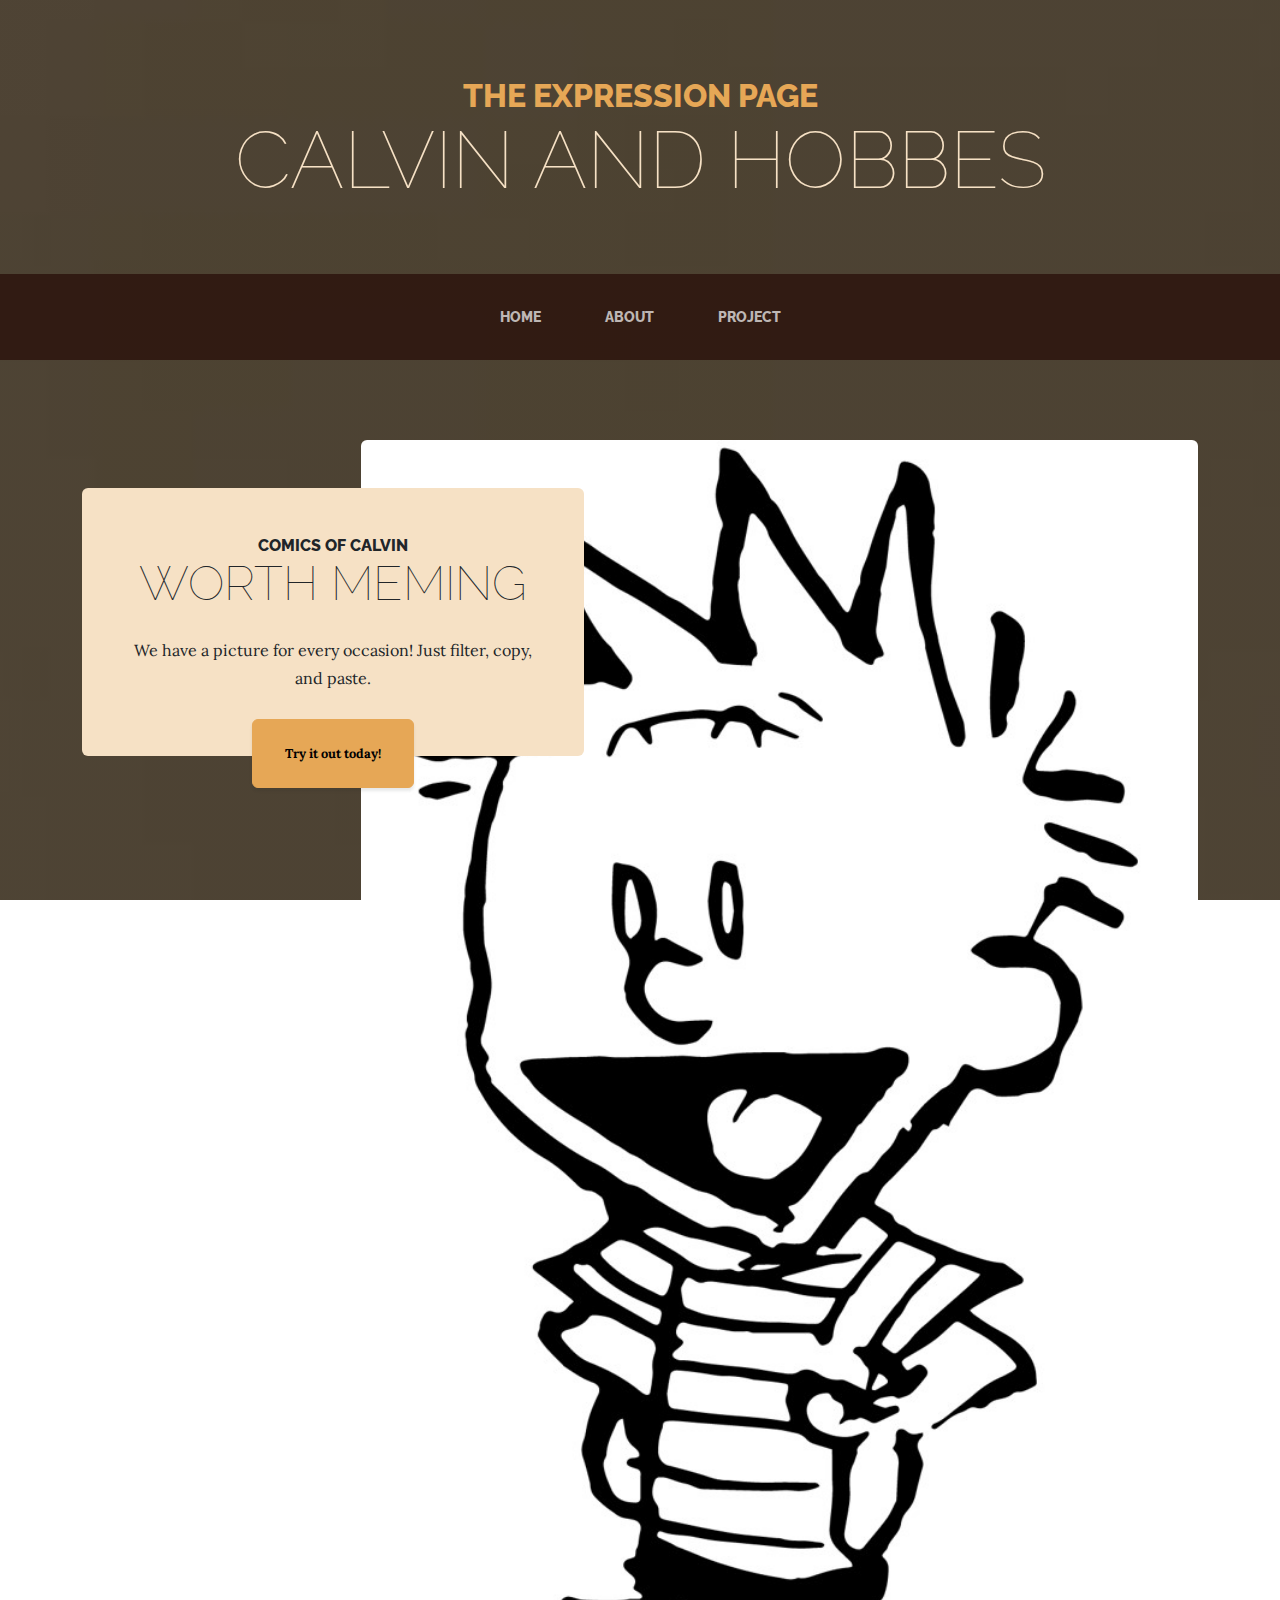
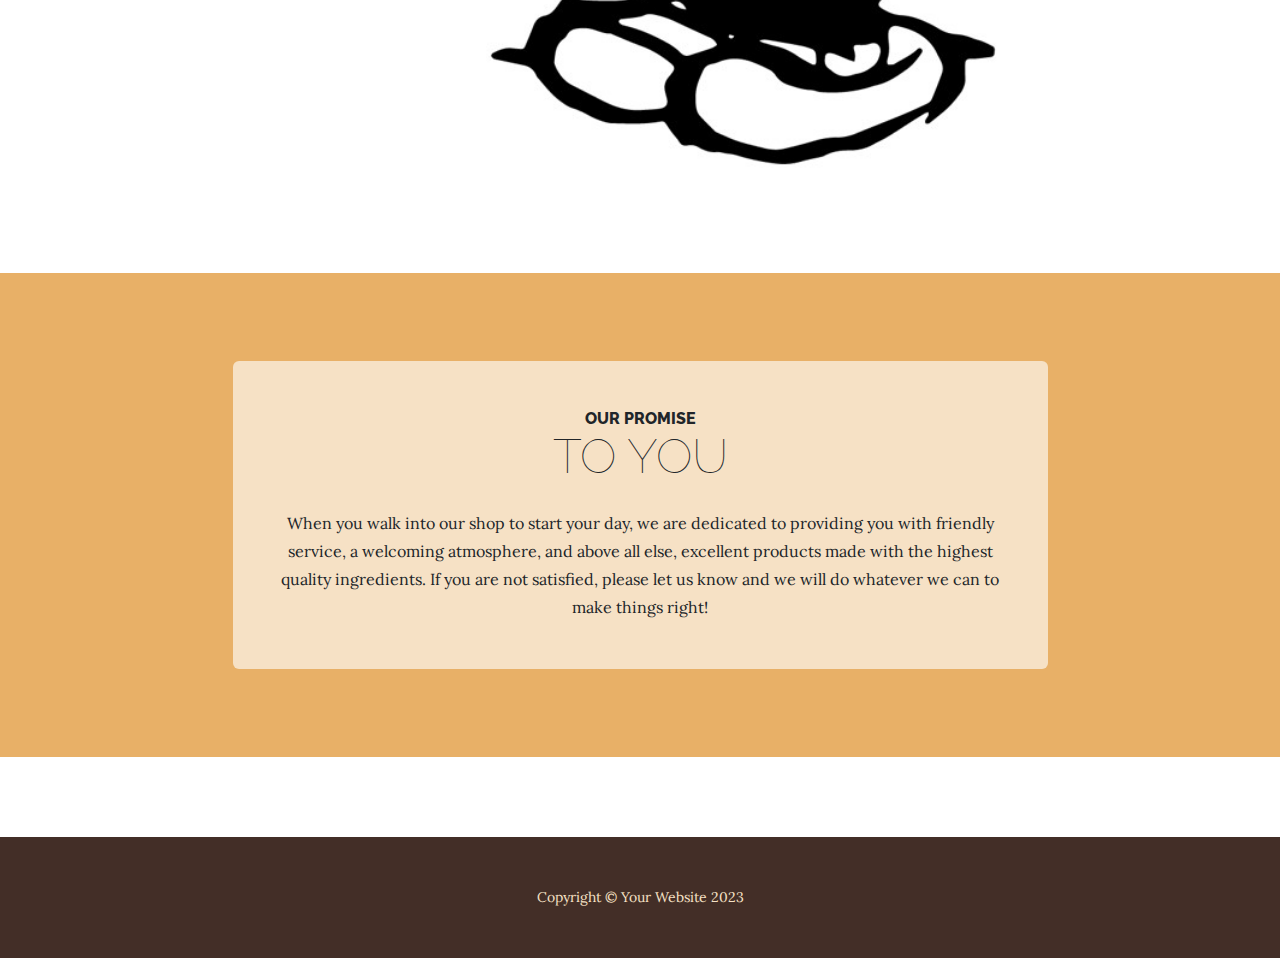
==== commit a6bdb9e8: "Add files via upload" ====
--- a/index.html
+++ b/index.html
@@ -12,7 +12,7 @@
         <link href="https://fonts.googleapis.com/css?family=Lora:400,400i,700,700i" rel="stylesheet" />
         <!-- Core theme CSS (includes Bootstrap)-->
         <link href="css/styles.css" rel="stylesheet" />
-        <link rel="stylesheet" href="css/mystyles.css">
+        <link rel="stylesheet" href="css/styles.css">
     </head>
     <body>
         <header>
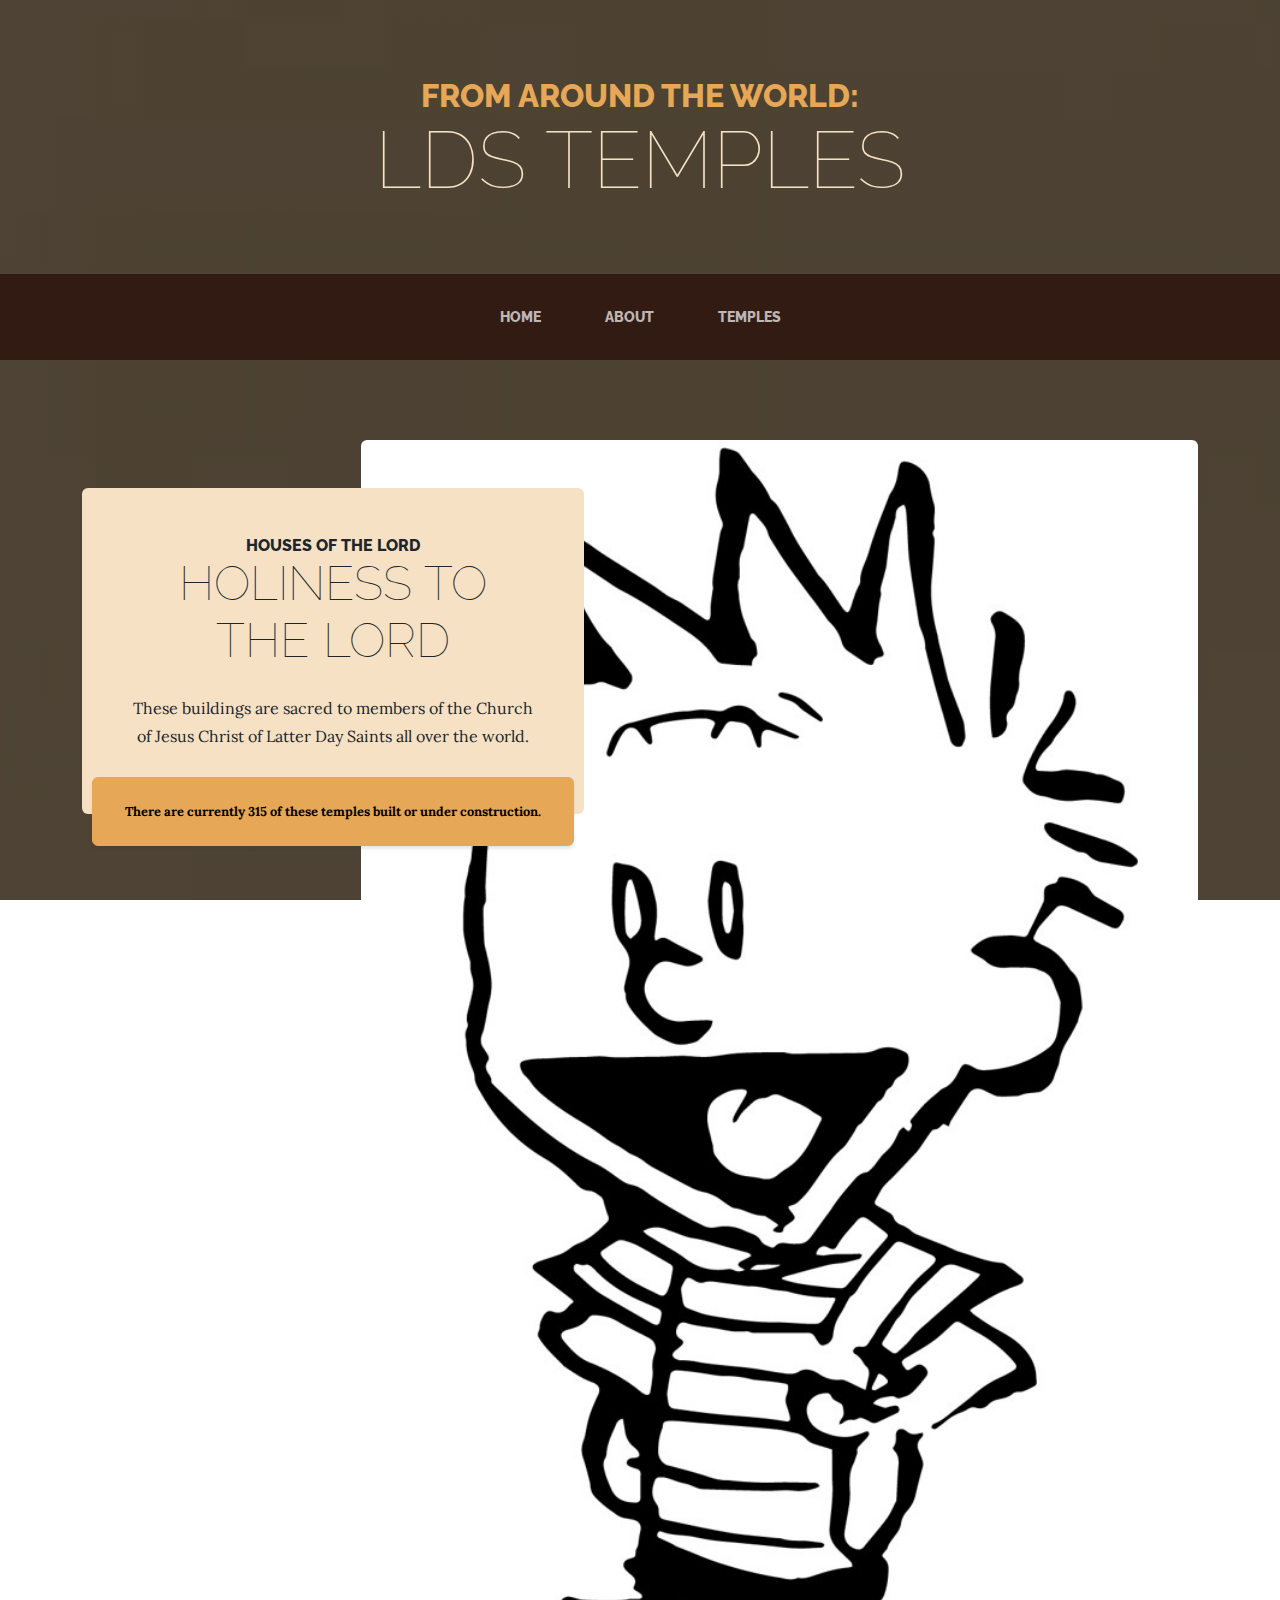
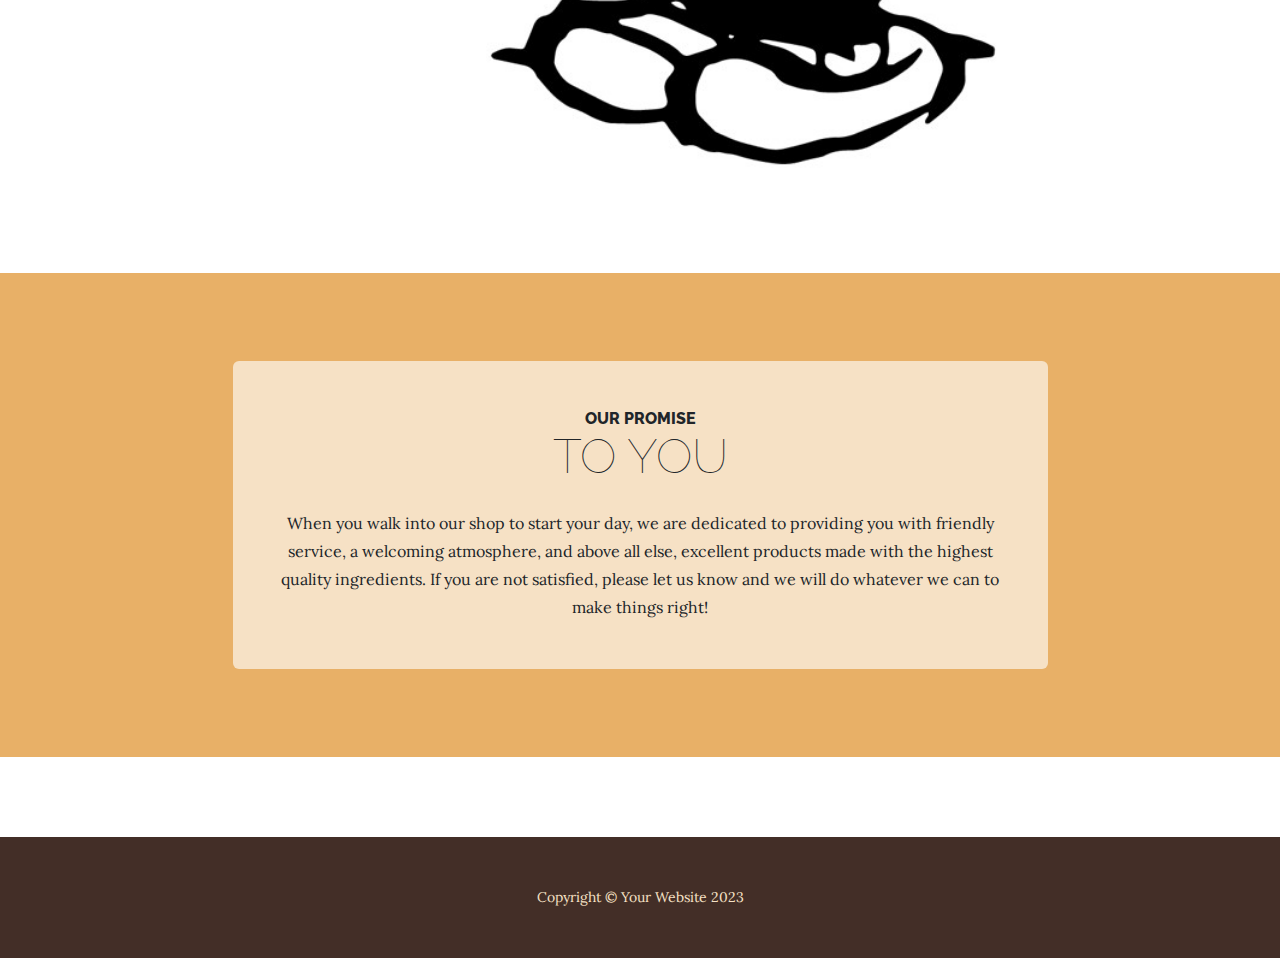
==== commit 28e36448: "Add files via upload" ====
--- a/index.html
+++ b/index.html
@@ -11,14 +11,13 @@
         <link href="https://fonts.googleapis.com/css?family=Raleway:100,100i,200,200i,300,300i,400,400i,500,500i,600,600i,700,700i,800,800i,900,900i" rel="stylesheet" />
         <link href="https://fonts.googleapis.com/css?family=Lora:400,400i,700,700i" rel="stylesheet" />
         <!-- Core theme CSS (includes Bootstrap)-->
-        <link href="css/styles.css" rel="stylesheet" />
-        <link rel="stylesheet" href="css/styles.css">
+        <link rel="stylesheet" href="css/styles.css"/>
     </head>
     <body>
         <header>
             <h1 class="site-heading text-center text-faded d-none d-lg-block">
-                <span class="site-heading-upper text-primary mb-3">The Expression Page</span>
-                <span class="site-heading-lower">Calvin and Hobbes</span>
+                <span class="site-heading-upper text-primary mb-3">From Around the World:</span>
+                <span class="site-heading-lower">LDS Temples</span>
             </h1>
         </header>
         <!-- Navigation-->
@@ -30,7 +29,7 @@
                     <ul class="navbar-nav mx-auto">
                         <li class="nav-item px-lg-4"><a class="nav-link text-uppercase" href="index.html">Home</a></li>
                         <li class="nav-item px-lg-4"><a class="nav-link text-uppercase" href="about.html">About</a></li>
-                        <li class="nav-item px-lg-4"><a class="nav-link text-uppercase" href="project.html">Project</a></li>
+                        <li class="nav-item px-lg-4"><a class="nav-link text-uppercase" href="products.html">Temples</a></li>
                     </ul>
                 </div>
             </div>
@@ -41,11 +40,11 @@
                     <img class="intro-img img-fluid mb-3 mb-lg-0 rounded" src="assets/img/intro.jpg" alt="..." />
                     <div class="intro-text left-0 text-center bg-faded p-5 rounded">
                         <h2 class="section-heading mb-4">
-                            <span class="section-heading-upper">Comics of Calvin</span>
-                            <span class="section-heading-lower">Worth Meming</span>
+                            <span class="section-heading-upper">Houses of The Lord</span>
+                            <span class="section-heading-lower">Holiness to the Lord</span>
                         </h2>
-                        <p class="mb-3">We have a picture for every occasion! Just filter, copy, and paste. </p>
-                        <div class="intro-button mx-auto"><a class="btn btn-primary btn-xl" href="#!">Try it out today!</a></div>
+                        <p class="mb-3">These buildings are sacred to members of the Church of Jesus Christ of Latter Day Saints all over the world.</p>
+                        <div class="intro-button mx-auto"><a class="btn btn-primary btn-xl" href="#!">There are currently 315 of these temples built or under construction.</a></div>
                     </div>
                 </div>
             </div>
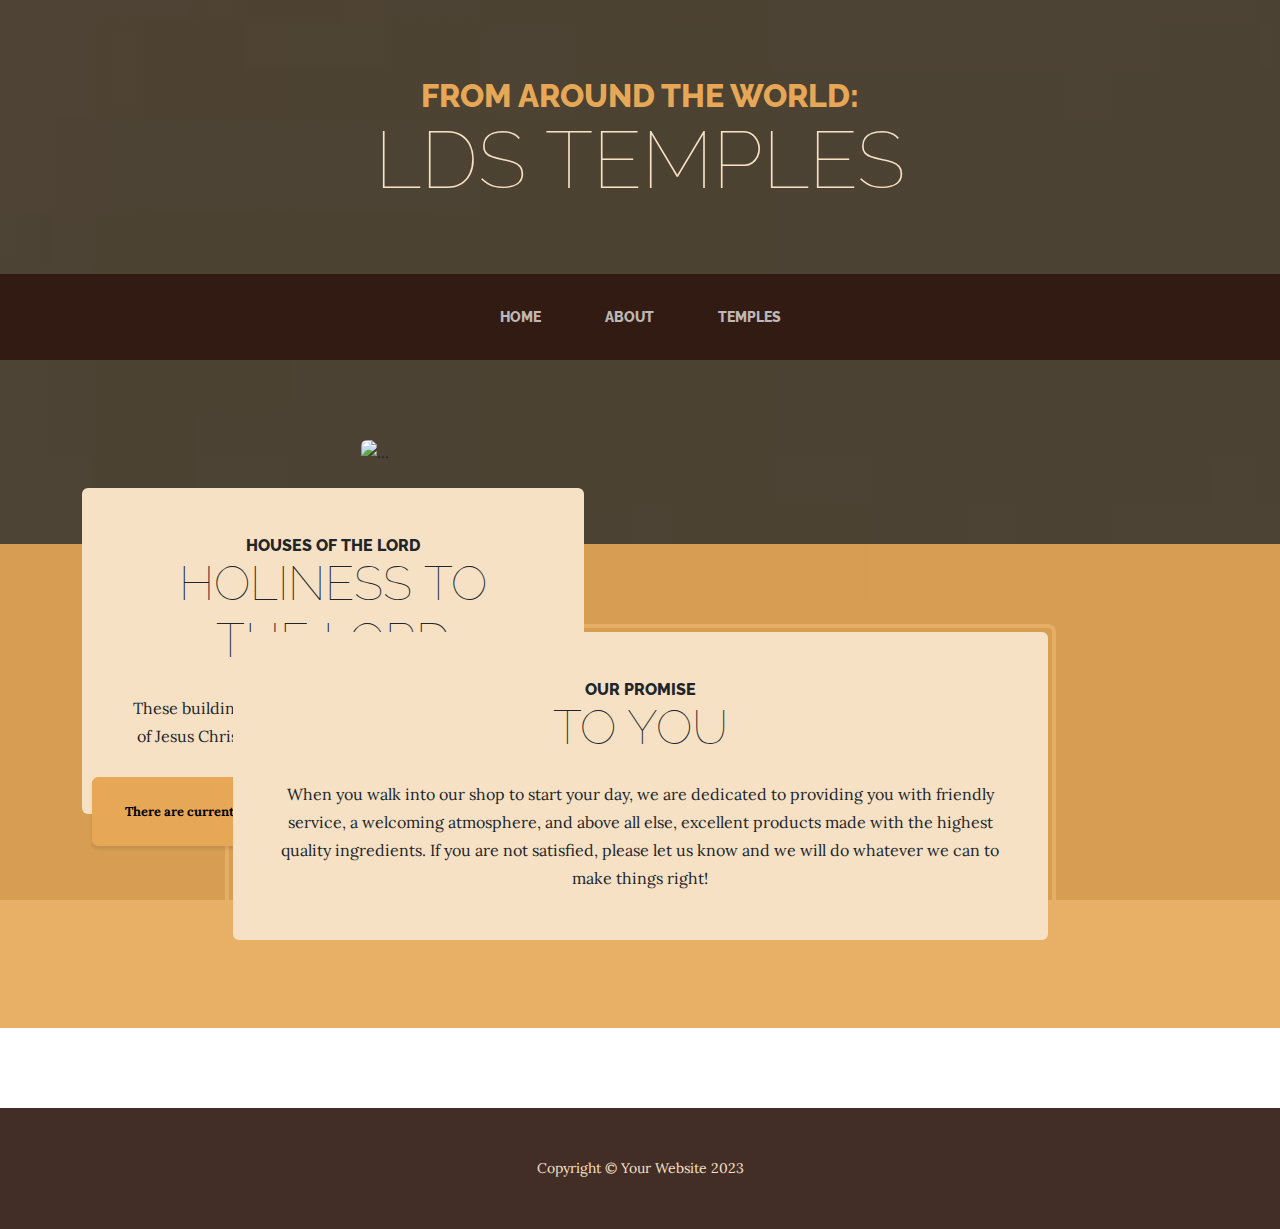
==== commit bdb9b40e: "Add files via upload" ====
--- a/index.html
+++ b/index.html
@@ -37,7 +37,7 @@
         <section class="page-section clearfix">
             <div class="container">
                 <div class="intro">
-                    <img class="intro-img img-fluid mb-3 mb-lg-0 rounded" src="assets/img/intro.jpg" alt="..." />
+                    <img class="intro-img img-fluid mb-3 mb-lg-0 rounded" src="https://content.churchofjesuschrist.org/acp/bc/cp/Canada/images2019/Holiness%20to%20the%20Lord/1200x675/1-banner-las-vegas-temple.jpg" alt="..." />
                     <div class="intro-text left-0 text-center bg-faded p-5 rounded">
                         <h2 class="section-heading mb-4">
                             <span class="section-heading-upper">Houses of The Lord</span>
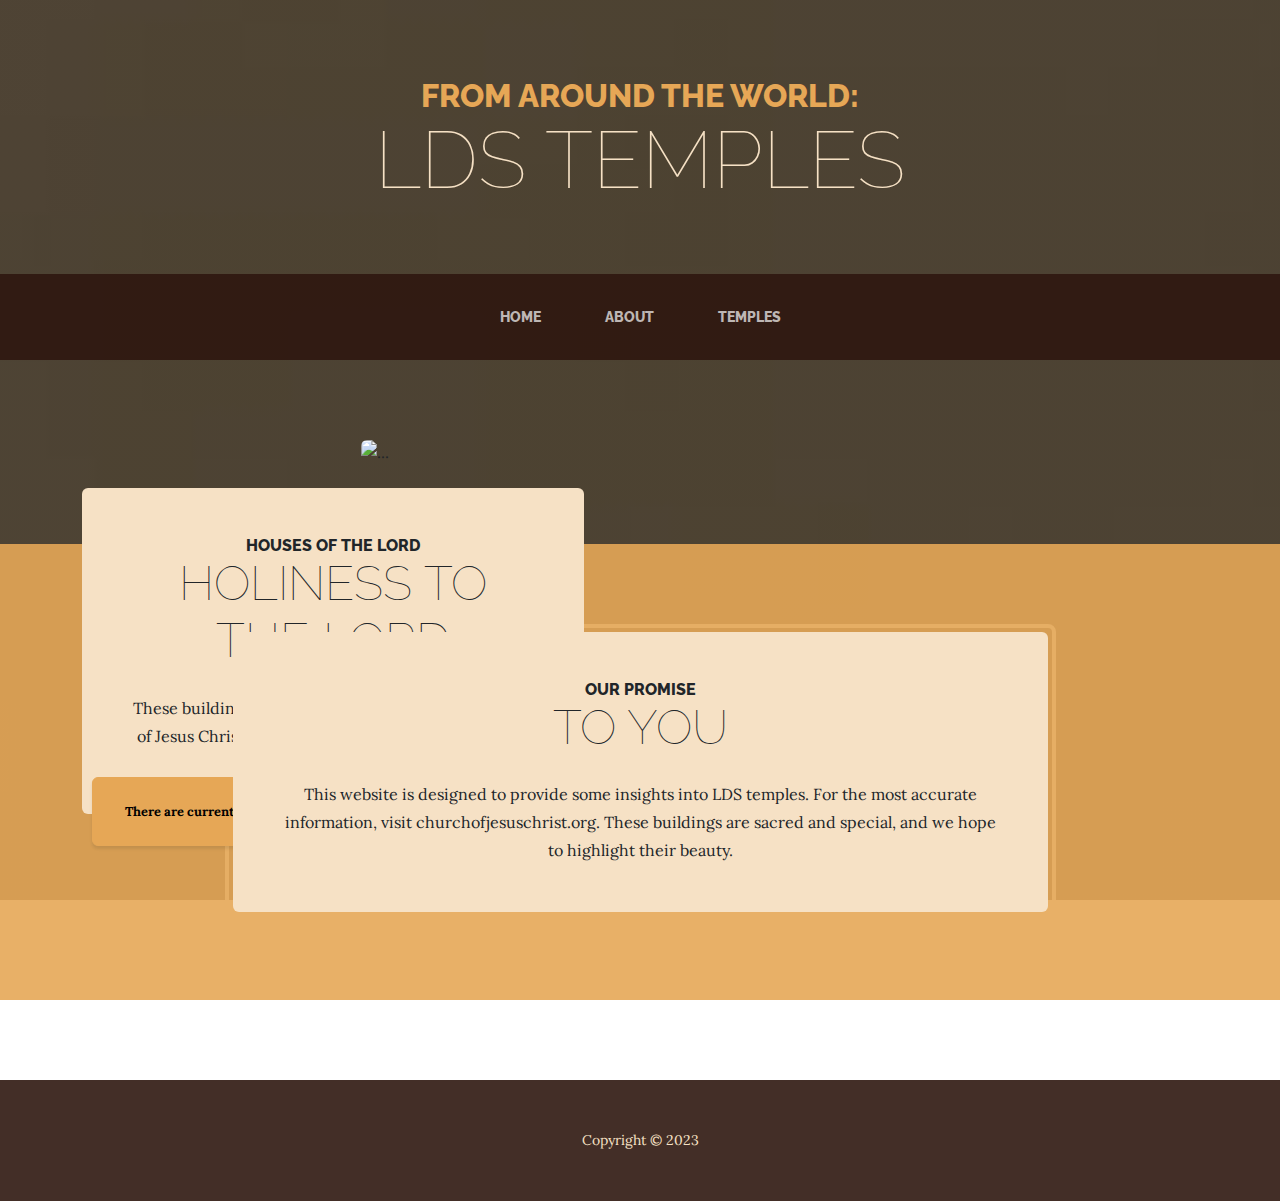
==== commit 4f6f62b1: "Add files via upload" ====
--- a/index.html
+++ b/index.html
@@ -58,14 +58,14 @@
                                 <span class="section-heading-upper">Our Promise</span>
                                 <span class="section-heading-lower">To You</span>
                             </h2>
-                            <p class="mb-0">When you walk into our shop to start your day, we are dedicated to providing you with friendly service, a welcoming atmosphere, and above all else, excellent products made with the highest quality ingredients. If you are not satisfied, please let us know and we will do whatever we can to make things right!</p>
+                            <p class="mb-0">This website is designed to provide some insights into LDS temples. For the most accurate information, visit churchofjesuschrist.org. These buildings are sacred and special, and we hope to highlight their beauty.</p>
                         </div>
                     </div>
                 </div>
             </div>
         </section>
         <footer class="footer text-faded text-center py-5">
-            <div class="container"><p class="m-0 small">Copyright &copy; Your Website 2023</p></div>
+            <div class="container"><p class="m-0 small">Copyright &copy; 2023</p></div>
         </footer>
         <!-- Bootstrap core JS-->
         <script src="https://cdn.jsdelivr.net/npm/bootstrap@5.2.3/dist/js/bootstrap.bundle.min.js"></script>
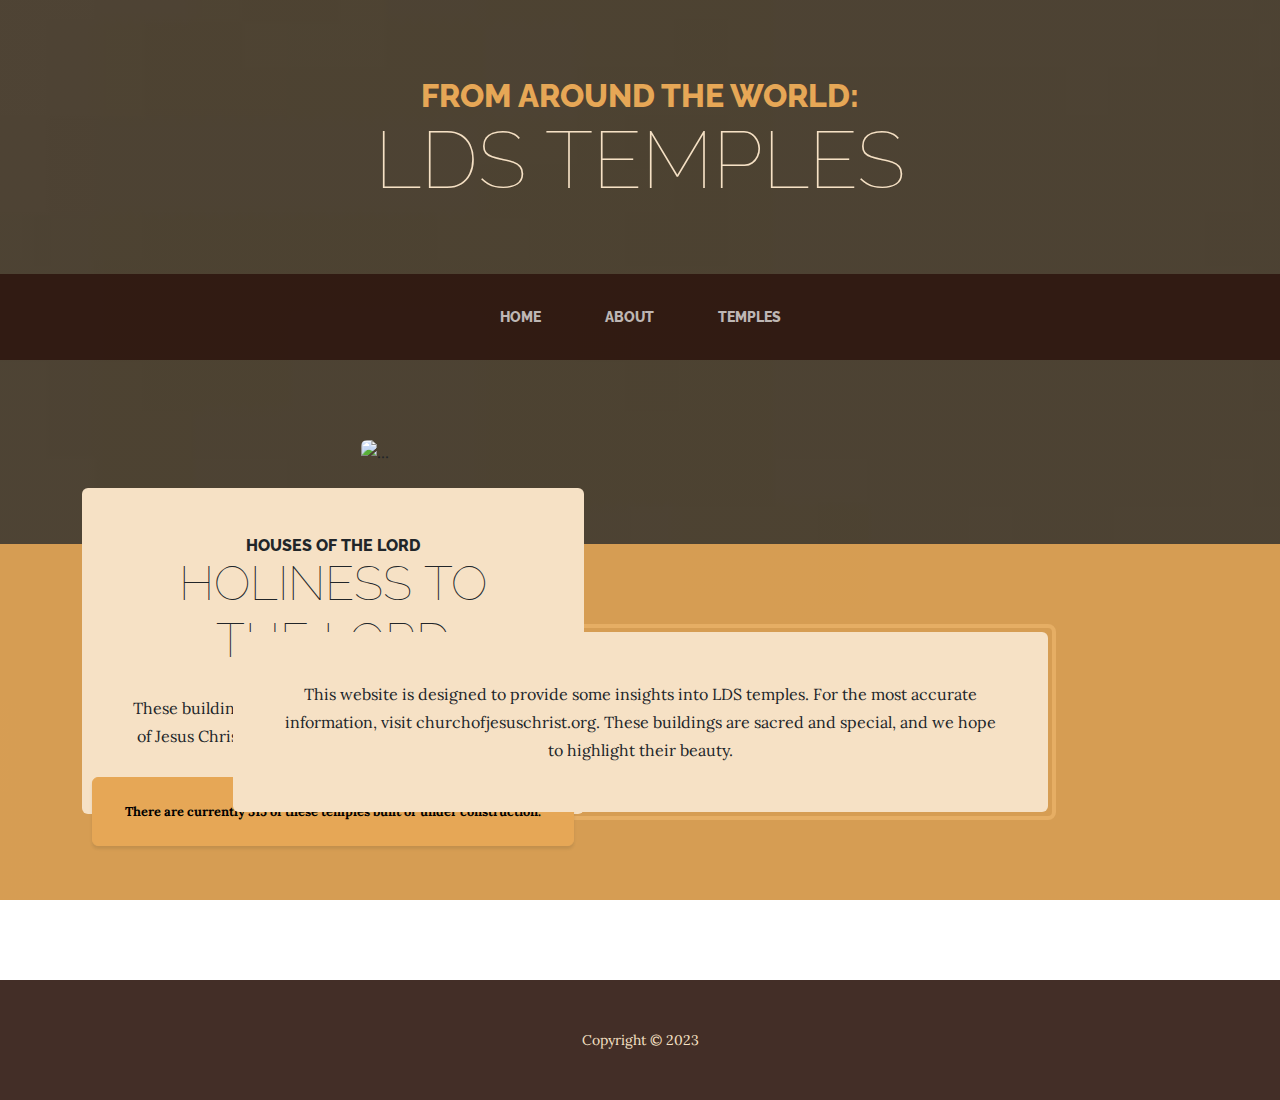
==== commit 045997fc: "Add files via upload" ====
--- a/index.html
+++ b/index.html
@@ -54,10 +54,6 @@
                 <div class="row">
                     <div class="col-xl-9 mx-auto">
                         <div class="cta-inner bg-faded text-center rounded">
-                            <h2 class="section-heading mb-4">
-                                <span class="section-heading-upper">Our Promise</span>
-                                <span class="section-heading-lower">To You</span>
-                            </h2>
                             <p class="mb-0">This website is designed to provide some insights into LDS temples. For the most accurate information, visit churchofjesuschrist.org. These buildings are sacred and special, and we hope to highlight their beauty.</p>
                         </div>
                     </div>
